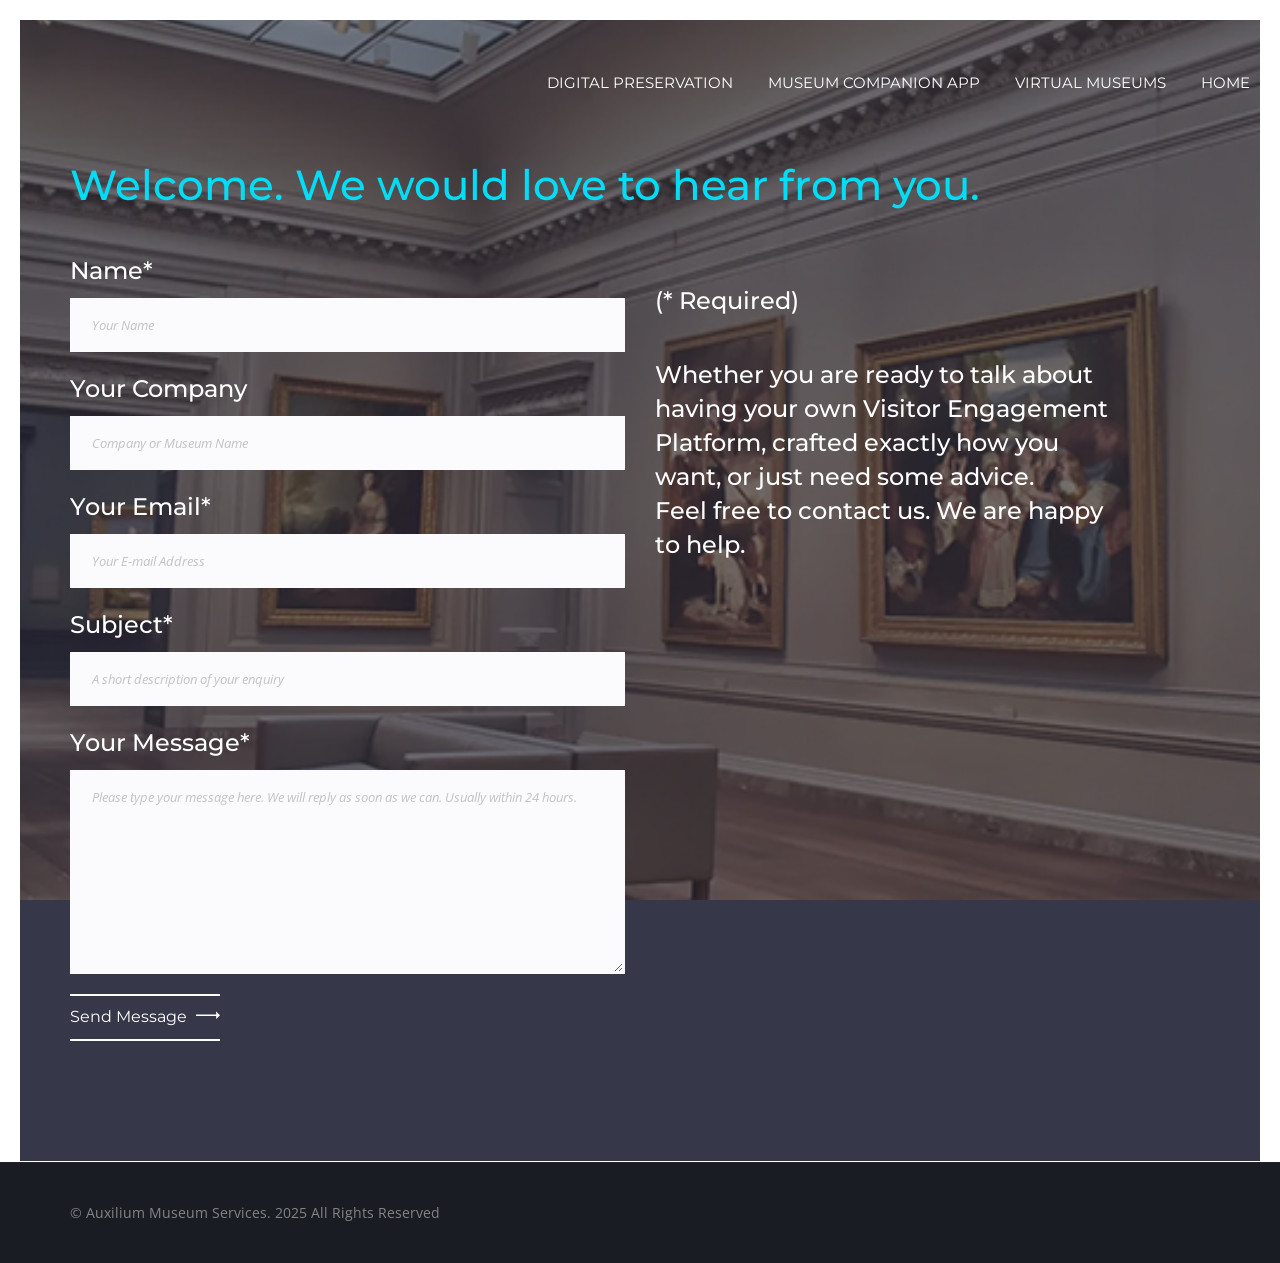
==== contact.html @ 03df2d17 "Add files via upload" ====
<!doctype html>
<html>

<head>

	<meta charset="utf-8">
	<meta http-equiv="X-UA-Compatible" content="IE=edge">
	<meta name="viewport" content="width=device-width, initial-scale=1, maximum-scale=1, user-scalable=0">
	<meta name="keywords" content="">
	<meta name="description" content="">
	
	<title>Auxilium Museum Services - Contact Us</title>
	
	<!-- FAVICON AND APPLE TOUCH -->    
	<link rel="shortcut icon" href="favicon.png">
	<link rel="apple-touch-icon-precomposed" sizes="180x180" href="apple-touch-180x180.png">
	<meta name="msapplication-TileImage" content="mstile.png">
	
	<!-- FONTS -->
	<link rel="stylesheet" href="https://fonts.googleapis.com/css?family=Open+Sans:300,300italic,400,400italic,600,600italic,700,700italic">
	<link rel="stylesheet" href="https://fonts.googleapis.com/css?family=Montserrat:400,700">
	
	<!-- BOOTSTRAP CSS -->
	<link rel="stylesheet" href="assets/bootstrap/css/bootstrap.min.css"> 
	
	<!-- FONT AWESOME -->
	<link rel="stylesheet" href="assets/fonts/fontawesome/css/font-awesome.min.css">
	
	<!-- BRONX ICONS -->
    <link rel="stylesheet" href="assets/fonts/bronx-icons/css/bronx-icons.min.css">
	
	<!-- FANCYBOX -->
	<link rel="stylesheet" href="assets/plugins/fancybox/jquery.fancybox.css">
	
	<!-- REVOLUTION SLIDER -->
	<link rel="stylesheet" href="assets/plugins/revolutionslider/css/settings.css">
	<link rel="stylesheet" href="assets/plugins/revolutionslider/css/layers.css">
	<link rel="stylesheet" href="assets/plugins/revolutionslider/css/navigation.css">
	
	<!-- OWL Carousel -->
	<link rel="stylesheet" href="assets/plugins/owl-carousel/owl.carousel.css">
	
	<!-- YOUTUBE PLAYER -->
	<link rel="stylesheet" href="assets/plugins/ytplayer/css/jquery.mb.ytplayer.min.css">
	
	<!-- ANIMATIONS -->
	<link rel="stylesheet" href="assets/plugins/animations/animate.min.css">
	
	<!-- CUSTOM & PAGES STYLE -->
	<link rel="stylesheet" href="assets/css/custom.css">
	<link rel="stylesheet" href="assets/css/pages-style.css">
	

</head>
<body class="header-boxed">
	<div id="main-container">
		<!-- HEADER -->
		<header id="header-container">
			<div id="header">
				<div class="container-fluid">
					<div class="row">
						<div class="col-sm-3">
							<!-- LOGO -->
							<div id="logo">
								<a href="index.html">
									<img src="assets/images/logo-sticky.png" alt="">
								</a>
							</div><!-- LOGO -->
						</div><!-- col -->
						<div class="col-sm-9">
							<!-- MENU --> 
							<nav>
								<a id="mobile-menu-button" href="#"><i class="bronx-icon-lines"></i></a> 
								<ul class="menu clearfix" id="menu">
									<!-- <li class="active"><a href="index.html">Home</a></li> -->
									 <li class="dropdown">
										<a href="#blog-start">Digital Preservation</a>
									<li class="dropdown">
										<a href="#services-start">Museum Companion App</a>
									</li>
										 <li class="dropdown">
										<a href="#blog-start">Virtual Museums</a>
<!-- 									 <li class="dropdown">
										<a href="client_portal.html">Client Portal</a> -->
									<li><a href="index.html">Home<img src="assets/images/menu-blanker-sm.png" alt=""></a></li>
						</div><!-- col -->
					</div><!-- row -->
				</div><!-- container-fluid -->
			</div><!-- header -->

		
		
		<!-- PAGE CONTENT -->
		


			<div id="page-content">
		<!-- <div id="page-content"class="parallax" data-stellar-background-ratio="0.1" style="background-image:url(images/backgrounds/page-header-6.jpg);"> -->
			

		<section class="full-section dark-section parallax" id="section-6" data-stellar-background-ratio="0.1">
			
				<div class="full-section-overlay-color"></div>
			
				<div class="full-section-container">


				<div class="container">
				<div class="row">
					<div class="col-sm-12">
						<br><br><h3 class="text-default-color">Welcome. We would love to hear from you.</h3><br>
					</div>
				</div>
			</div>


		<div class="container">
				<div class="row">
					<div class="col-lg-offset-0 col-lg-6 col-sm-6">
						
						<!-- <h4><small>Welcome. Please leave a message.</small></h4><br> -->
						
<form id="cform" method="post" action="sendmail.php">
  <fieldset>
    <div id="alert-area"></div>

    <h5>Name*</h5>
    <input class="col-xs-12" class="parallax" data-stellar-background-ratio="0.1" style="background-image:url(images/backgrounds/page-header-5.jpg);" id="name" type="text" name="name" placeholder="Your Name" required>

    <h5>Your Company</h5>
    <input class="col-xs-12" class="parallax" data-stellar-background-ratio="0.1" style="background-image:url(images/backgrounds/page-header-5.jpg);" id="company" type="text" name="company" placeholder="Company or Museum Name">

    <h5>Your Email*</h5>
    <input class="col-xs-12" class="parallax" data-stellar-background-ratio="0.1" style="background-image:url(images/backgrounds/page-header-5.jpg);" id="email" type="email" name="email" placeholder="Your E-mail Address" required>

    <h5>Subject*</h5>
    <input class="col-xs-12" class="parallax" data-stellar-background-ratio="0.1" style="background-image:url(images/backgrounds/page-header-5.jpg);" id="subject" type="text" name="subject" placeholder="A short description of your enquiry" required>

    <h5>Your Message*</h5>
   <textarea class="col-xs-12" class="parallax" data-stellar-background-ratio="0.1" style="background-image:url(images/backgrounds/page-header-5.jpg);" id="message" name="message" rows="6" cols="25" placeholder="Please type your message here. We will reply as soon as we can. Usually within 24 hours." required></textarea>
    <button class="btn btn-default" id="submit" type="submit">Send Message <i class="bronx-icon-arrow-right"></i></button>
    <!-- (D) CAPTCHA - SITE KEY -->
    <div class="g-recaptcha" data-sitekey="6LexO3grAAAAABykqJed-ELhq6yW2bF92lmv3cnP"></div><br>


  </fieldset>
</form>

					</div><!-- col -->

					<div class="col-lg-5 col-sm-6">
						
						<!-- <br><h4 class="text-default-color">What We Do</h4> -->
						
						<br><h5>(* Required)</h5>
						<br><h5>Whether you are ready to talk about having your own Visitor Engagement Platform, crafted exactly how you want, or just need some advice.<br>Feel free to contact us. We are happy to help.<br><br></h5>
						
					</div><!-- col -->
				</div><!-- row -->
			</div><!-- container -->
		</div>
	</section>


			<div class="container">
				<div class="row">
					<div class="col-sm-7">
						

						
					</div><!-- col -->

					</div><!-- widget-contact -->
						
					</div><!-- col -->
				</div><!-- row -->
			</div><!-- container -->
				</div><!-- full-section-container -->
			</section><!-- full-section -->
			
		</div><!-- PAGE CONTENT -->

		<!-- FOOTER -->
		<footer>


			
		</footer><!-- FOOTER -->
		

			<div id="footer-bottom">
				
				<div class="container">
					<div class="row">
						<div class="col-sm-6">
							
							<div class="widget widget-text">
								
								<div>
								
									<p>&copy; Auxilium Museum Services. 2025 All Rights Reserved</p>
								
								</div>
								
							</div><!-- widget-text -->
							
						</div><!-- col -->

							
							</div><!-- widget-social -->
							
						</div><!-- col -->
					</div><!-- row -->
				</div><!-- container -->
				
			</div><!-- footer-bottom -->
			
		</footer><!-- FOOTER -->
		
	</div><!-- MAIN CONTAINER -->
	
	
	<!-- SCROLL UP -->
	<a id="scroll-up"><i class="fa fa-angle-up"></i></a>
	
	
	<!-- jQUERY -->
	<script src="assets/plugins/jquery/jquery-2.2.2.min.js"></script>
	
	<!-- BOOTSTRAP JS -->
	<script src="assets/bootstrap/js/bootstrap.min.js"></script>
	
	<!-- VIEWPORT -->
	<script src="assets/plugins/viewport/jquery.viewport.js"></script>

	<!-- (A) GOOGLE RECAPTCHA API -->
    <script src="https://www.google.com/recaptcha/api.js"></script>
	
	<!-- MENU -->
	<script src="assets/plugins/menu/hoverIntent.js"></script>
	<script src="assets/plugins/menu/superfish.js"></script>
	
	<!-- FANCYBOX -->
	<script src="assets/plugins/fancybox/jquery.fancybox.pack.js"></script>
	
	<!-- REVOLUTION SLIDER  -->
	<script src="assets/plugins/revolutionslider/js/jquery.themepunch.tools.min.js"></script>
	<script src="assets/plugins/revolutionslider/js/jquery.themepunch.revolution.min.js"></script>
	<script src="assets/plugins/revolutionslider/js/extensions/revolution.extension.actions.min.js"></script>
	<script src="assets/plugins/revolutionslider/js/extensions/revolution.extension.carousel.min.js"></script>
	<script src="assets/plugins/revolutionslider/js/extensions/revolution.extension.kenburn.min.js"></script>
	<script src="assets/plugins/revolutionslider/js/extensions/revolution.extension.layeranimation.min.js"></script>
	<script src="assets/plugins/revolutionslider/js/extensions/revolution.extension.migration.min.js"></script>
	<script src="assets/plugins/revolutionslider/js/extensions/revolution.extension.navigation.min.js"></script>
	<script src="assets/plugins/revolutionslider/js/extensions/revolution.extension.parallax.min.js"></script>
	<script src="assets/plugins/revolutionslider/js/extensions/revolution.extension.slideanims.min.js"></script>
	<script src="assets/plugins/revolutionslider/js/extensions/revolution.extension.video.min.js"></script>
	
	<!-- OWL Carousel -->
	<script src="assets/plugins/owl-carousel/owl.carousel.min.js"></script>
	
	<!-- PARALLAX -->
	<script src="assets/plugins/parallax/jquery.stellar.min.js"></script>
	
	<!-- ISOTOPE -->
	<script src="assets/plugins/isotope/imagesloaded.pkgd.min.js"></script>
	<script src="assets/plugins/isotope/isotope.pkgd.min.js"></script>
	
	<!-- PLACEHOLDER -->
	<script src="assets/plugins/placeholders/jquery.placeholder.min.js"></script>
	
	<!-- CONTACT FORM VALIDATE & SUBMIT -->
	<script src="assets/plugins/validate/jquery.validate.min.js"></script>
	<script src="assets/plugins/submit/jquery.form.min.js"></script>
	
	<!-- GOOGLE MAPS -->
	<script src="http://maps.google.com/maps/api/js?sensor=false"></script>
	<script src="assets/plugins/googlemaps/gmap3.min.js"></script>
	
	<!-- CHARTS -->
	<script src="assets/plugins/charts/jquery.easypiechart.min.js"></script>
	
	<!-- COUNTER -->
	<script src="assets/plugins/counter/jquerysimplecounter.js"></script>
	
	<!-- STATISTICS -->
	<script src="assets/plugins/statistics/chart.min.js"></script>
	
	<!-- YOUTUBE PLAYER -->
	<script src="assets/plugins/ytplayer/jquery.mb.ytplayer.min.js"></script>
	
	<!-- INSTAFEED -->
	<script src="assets/plugins/instafeed/instafeed.min.js"></script>
	
	<!-- COUNTDOWN -->
	<script src="assets/plugins/countdown/jquery.countdown.min.js"></script>
	
	<!-- ANIMATIONS -->
	<script src="assets/plugins/animations/wow.min.js"></script>
	
	<!-- CUSTOM JS -->
	<script src="assets/js/custom.js"></script>
	
</body>

</html>
---- assets/fonts/bronx-icons/css/bronx-icons.min.css ----
@font-face{font-family:bronx-icons;src:url(../fonts/bronx-icons.eot?wjs50h);src:url(../fonts/bronx-icons.eot?wjs50h#iefix) format('embedded-opentype'),url(../fonts/bronx-icons.ttf?wjs50h) format('truetype'),url(../fonts/bronx-icons.woff?wjs50h) format('woff'),url(../fonts/bronx-icons.svg?wjs50h#bronx-icons) format('svg');font-weight:400;font-style:normal}[class*=" bronx-icon-"],[class^=bronx-icon-]{font-family:bronx-icons!important;speak:none;font-style:normal;font-weight:400;font-variant:normal;text-transform:none;line-height:1;-webkit-font-smoothing:antialiased;-moz-osx-font-smoothing:grayscale}.bronx-icon-mouse:before{content:"\e935"}.bronx-icon-arrow-left:before{content:"\e932"}.bronx-icon-arrow-right:before{content:"\e933"}.bronx-icon-lines:before{content:"\e934"}.bronx-icon-banknote:before{content:"\e900"}.bronx-icon-bubble:before{content:"\e901"}.bronx-icon-bulb:before{content:"\e902"}.bronx-icon-calendar:before{content:"\e903"}.bronx-icon-camera:before{content:"\e904"}.bronx-icon-clip:before{content:"\e905"}.bronx-icon-clock:before{content:"\e906"}.bronx-icon-cloud:before{content:"\e907"}.bronx-icon-cup:before{content:"\e908"}.bronx-icon-data:before{content:"\e909"}.bronx-icon-diamond:before{content:"\e90a"}.bronx-icon-display:before{content:"\e90b"}.bronx-icon-eye:before{content:"\e90c"}.bronx-icon-fire:before{content:"\e90d"}.bronx-icon-food:before{content:"\e90e"}.bronx-icon-heart:before{content:"\e90f"}.bronx-icon-key:before{content:"\e910"}.bronx-icon-lab:before{content:"\e911"}.bronx-icon-left:before{content:"\e912"}.bronx-icon-like:before{content:"\e913"}.bronx-icon-location:before{content:"\e914"}.bronx-icon-lock:before{content:"\e915"}.bronx-icon-mail:before{content:"\e916"}.bronx-icon-megaphone:before{content:"\e917"}.bronx-icon-music:before{content:"\e918"}.bronx-icon-news:before{content:"\e919"}.bronx-icon-note:before{content:"\e91a"}.bronx-icon-paperplane:before{content:"\e91b"}.bronx-icon-params:before{content:"\e91c"}.bronx-icon-pen:before{content:"\e91d"}.bronx-icon-phone:before{content:"\e91e"}.bronx-icon-photo:before{content:"\e91f"}.bronx-icon-right:before{content:"\e920"}.bronx-icon-search:before{content:"\e921"}.bronx-icon-settings:before{content:"\e922"}.bronx-icon-shop:before{content:"\e923"}.bronx-icon-sound:before{content:"\e924"}.bronx-icon-stack:before{content:"\e925"}.bronx-icon-star:before{content:"\e926"}.bronx-icon-study:before{content:"\e927"}.bronx-icon-tag:before{content:"\e928"}.bronx-icon-trash:before{content:"\e929"}.bronx-icon-truck:before{content:"\e92a"}.bronx-icon-t-shirt:before{content:"\e92b"}.bronx-icon-tv:before{content:"\e92c"}.bronx-icon-user:before{content:"\e92d"}.bronx-icon-vallet:before{content:"\e92e"}.bronx-icon-video:before{content:"\e92f"}.bronx-icon-vynil:before{content:"\e930"}.bronx-icon-world:before{content:"\e931"}
---- assets/plugins/revolutionslider/css/settings.css ----
/*-----------------------------------------------------------------------------

-	Revolution Slider 5.0 Default Style Settings -

Screen Stylesheet

version:   	5.0.0
date:      	18/03/15
author:		themepunch
email:     	info@themepunch.com
website:   	http://www.themepunch.com
-----------------------------------------------------------------------------*/


@font-face {
  font-family: 'revicons';
  src: url('../fonts/revicons/revicons.eot?5510888');
  src: url('../fonts/revicons/revicons.eot?5510888#iefix') format('embedded-opentype'),
       url('../fonts/revicons/revicons.woff?5510888') format('woff'),
       url('../fonts/revicons/revicons.ttf?5510888') format('truetype'),
       url('../fonts/revicons/revicons.svg?5510888#revicons') format('svg');
  font-weight: normal;
  font-style: normal;
}

 [class^="revicon-"]:before, [class*=" revicon-"]:before {
  font-family: "revicons";
  font-style: normal;
  font-weight: normal;
  speak: none;
  display: inline-block;
  text-decoration: inherit;
  width: 1em;
  margin-right: .2em;
  text-align: center; 

  /* For safety - reset parent styles, that can break glyph codes*/
  font-variant: normal;
  text-transform: none;

  /* fix buttons height, for twitter bootstrap */
  line-height: 1em;

  /* Animation center compensation - margins should be symmetric */
  /* remove if not needed */
  margin-left: .2em;

  /* you can be more comfortable with increased icons size */
  /* font-size: 120%; */

  /* Uncomment for 3D effect */
  /* text-shadow: 1px 1px 1px rgba(127, 127, 127, 0.3); */
}

.revicon-search-1:before { content: '\e802'; } /* '' */
.revicon-pencil-1:before { content: '\e831'; } /* '' */
.revicon-picture-1:before { content: '\e803'; } /* '' */
.revicon-cancel:before { content: '\e80a'; } /* '' */
.revicon-info-circled:before { content: '\e80f'; } /* '' */
.revicon-trash:before { content: '\e801'; } /* '' */
.revicon-left-dir:before { content: '\e817'; } /* '' */
.revicon-right-dir:before { content: '\e818'; } /* '' */
.revicon-down-open:before { content: '\e83b'; } /* '' */
.revicon-left-open:before { content: '\e819'; } /* '' */
.revicon-right-open:before { content: '\e81a'; } /* '' */
.revicon-angle-left:before { content: '\e820'; } /* '' */
.revicon-angle-right:before { content: '\e81d'; } /* '' */
.revicon-left-big:before { content: '\e81f'; } /* '' */
.revicon-right-big:before { content: '\e81e'; } /* '' */
.revicon-magic:before { content: '\e807'; } /* '' */
.revicon-picture:before { content: '\e800'; } /* '' */
.revicon-export:before { content: '\e80b'; } /* '' */
.revicon-cog:before { content: '\e832'; } /* '' */
.revicon-login:before { content: '\e833'; } /* '' */
.revicon-logout:before { content: '\e834'; } /* '' */
.revicon-video:before { content: '\e805'; } /* '' */
.revicon-arrow-combo:before { content: '\e827'; } /* '' */
.revicon-left-open-1:before { content: '\e82a'; } /* '' */
.revicon-right-open-1:before { content: '\e82b'; } /* '' */
.revicon-left-open-mini:before { content: '\e822'; } /* '' */
.revicon-right-open-mini:before { content: '\e823'; } /* '' */
.revicon-left-open-big:before { content: '\e824'; } /* '' */
.revicon-right-open-big:before { content: '\e825'; } /* '' */
.revicon-left:before { content: '\e836'; } /* '' */
.revicon-right:before { content: '\e826'; } /* '' */
.revicon-ccw:before { content: '\e808'; } /* '' */
.revicon-arrows-ccw:before { content: '\e806'; } /* '' */
.revicon-palette:before { content: '\e829'; } /* '' */
.revicon-list-add:before { content: '\e80c'; } /* '' */
.revicon-doc:before { content: '\e809'; } /* '' */
.revicon-left-open-outline:before { content: '\e82e'; } /* '' */
.revicon-left-open-2:before { content: '\e82c'; } /* '' */
.revicon-right-open-outline:before { content: '\e82f'; } /* '' */
.revicon-right-open-2:before { content: '\e82d'; } /* '' */
.revicon-equalizer:before { content: '\e83a'; } /* '' */
.revicon-layers-alt:before { content: '\e804'; } /* '' */
.revicon-popup:before { content: '\e828'; } /* '' */

							

/******************************
	-	BASIC STYLES		-
******************************/

.rev_slider_wrapper{
	position:relative;
	z-index: 0;
}


.rev_slider{
	position:relative;
	overflow:visible;
}

.tp-overflow-hidden { overflow:hidden;}

.tp-simpleresponsive img,
.rev_slider img{
	max-width:none !important;
	-moz-transition: none 0;
	-webkit-transition: none 0;
	-o-transition: none 0;
	transition: none 0;
	margin:0px;
	padding:0px;
	border-width:0px;
	border:none;
}

.rev_slider .no-slides-text{
	font-weight:bold;
	text-align:center;
	padding-top:80px;
}

.rev_slider >ul,
.rev_slider_wrapper >ul,
.tp-revslider-mainul >li,
.rev_slider >ul >li,
.rev_slider >ul >li:before,
.tp-revslider-mainul >li:before,
.tp-simpleresponsive >ul,
.tp-simpleresponsive >ul >li,
.tp-simpleresponsive >ul >li:before,
.tp-revslider-mainul >li,
.tp-simpleresponsive >ul >li{
	list-style:none !important;
	position:absolute;	
	margin:0px !important;
	padding:0px !important;
	overflow-x: visible;
	overflow-y: visible;
	list-style-type: none !important;
	background-image:none;
	background-position:0px 0px;
	text-indent: 0em;
	top:0px;left:0px;
}


.tp-revslider-mainul >li,
.rev_slider >ul >li,
.rev_slider >ul >li:before,
.tp-revslider-mainul >li:before,
.tp-simpleresponsive >ul >li,
.tp-simpleresponsive >ul >li:before,
.tp-revslider-mainul >li,
.tp-simpleresponsive >ul >li { 
	visibility:hidden; 
}

.tp-revslider-slidesli,
.tp-revslider-mainul	{	
	padding:0 !important; 
	margin:0 !important; 
	list-style:none !important;
}

.rev_slider li.tp-revslider-slidesli {
    position: absolute !important;
}



.rev_slider .tp-caption,
.rev_slider .caption 	{ 
	position:relative;  
	visibility:hidden; 
	white-space: nowrap;
	display: block;
}


.rev_slider .tp-mask-wrap .tp-caption,
.rev_slider .tp-mask-wrap *:last-child,
.wpb_text_column .rev_slider .tp-mask-wrap .tp-caption,
.wpb_text_column .rev_slider .tp-mask-wrap *:last-child{
	margin-bottom:0;

}

	
/* CAROUSEL FUNCTIONS */
.tp-carousel-wrapper {
	cursor:url(openhand.cur), move;
}
.tp-carousel-wrapper.dragged {
	cursor:url(closedhand.cur), move;
}

/* ADDED FOR SLIDELINK MANAGEMENT */
.tp-caption {
	z-index:1
}

.tp_inner_padding {	
	box-sizing:border-box;	
	-webkit-box-sizing:border-box;
	-moz-box-sizing:border-box;
	max-height:none !important;	
}


.tp-caption {	
	-moz-user-select: none;
	-khtml-user-select: none;
	-webkit-user-select: none;
	-o-user-select: none;	
	position:absolute;
	-webkit-font-smoothing: antialiased !important;
}



.tp-forcenotvisible,
.tp-hide-revslider,
.tp-caption.tp-hidden-caption {	
	visibility:hidden !important; 
	display:none !important
}

.rev_slider embed,
.rev_slider iframe,
.rev_slider object,
.rev_slider video {
	max-width: none !important
}






/**********************************************
	-	FULLSCREEN AND FULLWIDHT CONTAINERS	-
**********************************************/
.rev_slider_wrapper	{	width:100%;}

.fullscreen-container {	
	position:relative;
	padding:0;
}


.fullwidthbanner-container{
	position:relative;
	padding:0;
	overflow:hidden;
}

.fullwidthbanner-container .fullwidthabanner{
	width:100%;
	position:relative;
}



/*********************************
	-	SPECIAL TP CAPTIONS -
**********************************/

.tp-static-layers				{	
	position:absolute; z-index:505; top:0px;left:0px}


.tp-caption .frontcorner		{
	width: 0;
	height: 0;
	border-left: 40px solid transparent;
	border-right: 0px solid transparent;
	border-top: 40px solid #00A8FF;
	position: absolute;left:-40px;top:0px;
}

.tp-caption .backcorner		{
	width: 0;
	height: 0;
	border-left: 0px solid transparent;
	border-right: 40px solid transparent;
	border-bottom: 40px solid #00A8FF;
	position: absolute;right:0px;top:0px;
}

.tp-caption .frontcornertop		{
	width: 0;
	height: 0;
	border-left: 40px solid transparent;
	border-right: 0px solid transparent;
	border-bottom: 40px solid #00A8FF;
	position: absolute;left:-40px;top:0px;
}

.tp-caption .backcornertop		{
	width: 0;
	height: 0;
	border-left: 0px solid transparent;
	border-right: 40px solid transparent;
	border-top: 40px solid #00A8FF;
	position: absolute;right:0px;top:0px;
}
									
.tp-layer-inner-rotation {	
	position: relative !important;
}		


/***********************************************
	-	SPECIAL ALTERNATIVE IMAGE SETTINGS	-
***********************************************/

img.tp-slider-alternative-image	{	
	width:100%; height:auto;
}


/******************************
	-	IE8 HACKS	-
*******************************/
.noFilterClass {
	filter:none !important;
}


/********************************
	-	FULLSCREEN VIDEO	-
*********************************/

.rs-background-video-layer 		{	position: absolute;top:0px;left:0px; width:100%;height:100%;visibility: hidden;z-index: 0;}

.tp-caption.coverscreenvideo	{	width:100%;height:100%;top:0px;left:0px;position:absolute;}
.caption.fullscreenvideo,
.tp-caption.fullscreenvideo		{	left:0px; top:0px; position:absolute;width:100%;height:100%}

.caption.fullscreenvideo iframe,
.caption.fullscreenvideo video,
.tp-caption.fullscreenvideo iframe,
.tp-caption.fullscreenvideo iframe video	{ width:100% !important; height:100% !important; display: none}

.fullcoveredvideo video,
.fullscreenvideo video				{	background: #000}

.fullcoveredvideo .tp-poster		{	background-position: center center;background-size: cover;width:100%;height:100%;top:0px;left:0px}


.videoisplaying .html5vid .tp-poster	{	display: none}

.tp-video-play-button					{	
	background:#000;
	background:rgba(0,0,0,0.3);										
	border-radius:5px;-moz-border-radius:5px;-webkit-border-radius:5px;
	position: absolute;
	top: 50%;
	left: 50%;										
	color: #FFF;
	z-index: 3;
	margin-top: -25px;
	margin-left: -25px;
	line-height: 50px !important;
	text-align: center;
	cursor: pointer;
	width: 50px;
	height:50px;
	box-sizing: border-box;
	-moz-box-sizing: border-box;	
	display: inline-block;	
	vertical-align: top;
	z-index: 4;
	opacity: 0;
	-webkit-transition:opacity 300ms ease-out !important;
	-moz-transition:opacity 300ms ease-out !important;
	-o-transition:opacity 300ms ease-out !important;
	transition:opacity 300ms ease-out !important;				
}
.tp-caption .html5vid					{	width:100% !important; height:100% !important;}									
.tp-video-play-button i 				{	width:50px;height:50px; display:inline-block; text-align: center; vertical-align: top; line-height: 50px !important; font-size: 40px !important;}									
.tp-caption:hover .tp-video-play-button	{	opacity: 1;}
.tp-caption .tp-revstop					{	display:none; border-left:5px solid #fff !important; border-right:5px solid #fff !important;margin-top:15px !important;line-height: 20px !important;vertical-align: top; font-size:25px !important;}
.videoisplaying .revicon-right-dir		{	display:none}
.videoisplaying .tp-revstop				{	display:inline-block}

.videoisplaying  .tp-video-play-button			{	display:none}
.tp-caption:hover .tp-video-play-button 		{ 	display:block}

.fullcoveredvideo .tp-video-play-button			{	display:none !important}


.fullscreenvideo .fullscreenvideo video 		{	object-fit:contain !important;}

.fullscreenvideo .fullcoveredvideo video 		{	object-fit:cover !important;}

.tp-video-controls {
	position: absolute;
	bottom: 0;
	left: 0;
	right: 0;
	padding: 5px;
	opacity: 0;
	-webkit-transition: opacity .3s;
	-moz-transition: opacity .3s;
	-o-transition: opacity .3s;
	-ms-transition: opacity .3s;
	transition: opacity .3s;
	background-image: linear-gradient(bottom, rgb(0,0,0) 13%, rgb(50,50,50) 100%);
	background-image: -o-linear-gradient(bottom, rgb(0,0,0) 13%, rgb(50,50,50) 100%);
	background-image: -moz-linear-gradient(bottom, rgb(0,0,0) 13%, rgb(50,50,50) 100%);
	background-image: -webkit-linear-gradient(bottom, rgb(0,0,0) 13%, rgb(50,50,50) 100%);
	background-image: -ms-linear-gradient(bottom, rgb(0,0,0) 13%, rgb(50,50,50) 100%);
	background-image: -webkit-gradient(linear,left bottom,left top,color-stop(0.13, rgb(0,0,0)),color-stop(1, rgb(50,50,50)));	
	display:table;max-width:100%; overflow:hidden;box-sizing:border-box;-moz-box-sizing:border-box;-webkit-box-sizing:border-box;
}

.tp-caption:hover .tp-video-controls {	opacity: .9;}

.tp-video-button {
	background: rgba(0,0,0,.5);
	border: 0;
	color: #EEE;
	-webkit-border-radius: 3px;
	-moz-border-radius: 3px;
	-o-border-radius: 3px;
	border-radius: 3px;
	cursor:pointer;
	line-height:12px;
	font-size:12px;
	color:#fff;
	padding:0px;
	margin:0px;
	outline: none;
	}
.tp-video-button:hover 				{	cursor: pointer;}


.tp-video-button-wrap,
.tp-video-seek-bar-wrap,
.tp-video-vol-bar-wrap 				{ 	padding:0px 5px;display:table-cell; }

.tp-video-seek-bar-wrap				{	width:80%}
.tp-video-vol-bar-wrap				{	width:20%}

.tp-volume-bar,
.tp-seek-bar						{	width:100%; cursor: pointer;  outline:none; line-height:12px;margin:0; padding:0;}


.rs-fullvideo-cover					{	width:100%;height:100%;top:0px;left:0px;position: absolute; background:transparent;z-index:5;}




/********************************
	-	DOTTED OVERLAYS	-
*********************************/
.tp-dottedoverlay						{	background-repeat:repeat;width:100%;height:100%;position:absolute;top:0px;left:0px;z-index:3}
.tp-dottedoverlay.twoxtwo				{	background:url(../assets/gridtile.png)}
.tp-dottedoverlay.twoxtwowhite			{	background:url(../assets/gridtile_white.png)}
.tp-dottedoverlay.threexthree			{	background:url(../assets/gridtile_3x3.png)}
.tp-dottedoverlay.threexthreewhite		{	background:url(../assets/gridtile_3x3_white.png)}


/******************************
	-	SHADOWS		-
******************************/

.tp-shadowcover	{	width:100%;height:100%;top:0px;left:0px;background: #fff;position: absolute; z-index: -1;}
.tp-shadow1 {
	-webkit-box-shadow: 0 10px 6px -6px rgba(0,0,0,0.8);
	   -moz-box-shadow: 0 10px 6px -6px rgba(0,0,0,0.8);
	        box-shadow: 0 10px 6px -6px rgba(0,0,0,0.8);
}

.tp-shadow2:before, .tp-shadow2:after,
.tp-shadow3:before, .tp-shadow4:after
{
  z-index: -2;
  position: absolute;
  content: "";
  bottom: 10px;
  left: 10px;
  width: 50%;
  top: 85%;
  max-width:300px;
  background: transparent;
  -webkit-box-shadow: 0 15px 10px rgba(0,0,0,0.8);
  -moz-box-shadow: 0 15px 10px rgba(0,0,0,0.8);
  box-shadow: 0 15px 10px rgba(0,0,0,0.8);
  -webkit-transform: rotate(-3deg);
  -moz-transform: rotate(-3deg);
  -o-transform: rotate(-3deg);
  -ms-transform: rotate(-3deg);
  transform: rotate(-3deg);
}

.tp-shadow2:after,
.tp-shadow4:after
{
  -webkit-transform: rotate(3deg);
  -moz-transform: rotate(3deg);
  -o-transform: rotate(3deg);
  -ms-transform: rotate(3deg);
  transform: rotate(3deg);
  right: 10px;
  left: auto;
}

.tp-shadow5
{
  	position:relative;       
    -webkit-box-shadow:0 1px 4px rgba(0, 0, 0, 0.3), 0 0 40px rgba(0, 0, 0, 0.1) inset;
       -moz-box-shadow:0 1px 4px rgba(0, 0, 0, 0.3), 0 0 40px rgba(0, 0, 0, 0.1) inset;
            box-shadow:0 1px 4px rgba(0, 0, 0, 0.3), 0 0 40px rgba(0, 0, 0, 0.1) inset;
}
.tp-shadow5:before, .tp-shadow5:after
{
	content:"";
    position:absolute; 
    z-index:-2;
    -webkit-box-shadow:0 0 25px 0px rgba(0,0,0,0.6);
    -moz-box-shadow:0 0 25px 0px  rgba(0,0,0,0.6);
    box-shadow:0 0 25px 0px  rgba(0,0,0,0.6);
    top:30%;
    bottom:0;
    left:20px;
    right:20px;
    -moz-border-radius:100px / 20px;
    border-radius:100px / 20px;
}

/******************************
	-	BUTTONS	-
*******************************/

.tp-button{
	padding:6px 13px 5px;
	border-radius: 3px;
	-moz-border-radius: 3px;
	-webkit-border-radius: 3px;
	height:30px;
	cursor:pointer;
	color:#fff !important; text-shadow:0px 1px 1px rgba(0, 0, 0, 0.6) !important; font-size:15px; line-height:45px !important;
	font-family: arial, sans-serif; font-weight: bold; letter-spacing: -1px;
	text-decoration:none;
}

.tp-button.big	{	color:#fff; text-shadow:0px 1px 1px rgba(0, 0, 0, 0.6); font-weight:bold; padding:9px 20px; font-size:19px;  line-height:57px !important; }


.purchase:hover,
.tp-button:hover,
.tp-button.big:hover {	background-position:bottom, 15px 11px}

	
/*	BUTTON COLORS	*/

.tp-button.green, .tp-button:hover.green,
.purchase.green, .purchase:hover.green			{ background-color:#21a117; -webkit-box-shadow:  0px 3px 0px 0px #104d0b;        -moz-box-shadow:   0px 3px 0px 0px #104d0b;        box-shadow:   0px 3px 0px 0px #104d0b;  }

.tp-button.blue, .tp-button:hover.blue,
.purchase.blue, .purchase:hover.blue			{ background-color:#1d78cb; -webkit-box-shadow:  0px 3px 0px 0px #0f3e68;        -moz-box-shadow:   0px 3px 0px 0px #0f3e68;        box-shadow:   0px 3px 0px 0px #0f3e68}

.tp-button.red, .tp-button:hover.red,
.purchase.red, .purchase:hover.red				{ background-color:#cb1d1d; -webkit-box-shadow:  0px 3px 0px 0px #7c1212;        -moz-box-shadow:   0px 3px 0px 0px #7c1212;        box-shadow:   0px 3px 0px 0px #7c1212}

.tp-button.orange, .tp-button:hover.orange,
.purchase.orange, .purchase:hover.orange		{ background-color:#ff7700; -webkit-box-shadow:  0px 3px 0px 0px #a34c00;        -moz-box-shadow:   0px 3px 0px 0px #a34c00;        box-shadow:   0px 3px 0px 0px #a34c00}

.tp-button.darkgrey,.tp-button.grey,
.tp-button:hover.darkgrey,.tp-button:hover.grey,
.purchase.darkgrey, .purchase:hover.darkgrey	{ background-color:#555; -webkit-box-shadow:  0px 3px 0px 0px #222;        -moz-box-shadow:   0px 3px 0px 0px #222;        box-shadow:   0px 3px 0px 0px #222}

.tp-button.lightgrey, .tp-button:hover.lightgrey,
.purchase.lightgrey, .purchase:hover.lightgrey	{ background-color:#888; -webkit-box-shadow:  0px 3px 0px 0px #555;        -moz-box-shadow:   0px 3px 0px 0px #555;        box-shadow:   0px 3px 0px 0px #555}



/* TP BUTTONS DESKTOP SIZE */

.rev-btn,
.rev-btn:visited						{ 	outline:none !important; box-shadow:none !important; text-decoration: none !important; line-height: 44px; font-size: 17px; font-weight: 500; padding: 12px 35px; box-sizing:border-box;-moz-box-sizing:border-box;-webkit-box-sizing:border-box;  font-family: "Roboto", sans-serif;  cursor: pointer;}

.rev-btn.rev-uppercase,
.rev-btn.rev-uppercase:visited			{ 	text-transform: uppercase; letter-spacing: 1px; font-size: 15px; font-weight: 900; }

.rev-btn.rev-withicon i					{ 	font-size: 15px; font-weight: normal; position: relative; top: 0px; -webkit-transition: all 0.2s ease-out !important; -moz-transition: all 0.2s ease-out !important; -o-transition: all 0.2s ease-out !important; -ms-transition: all 0.2s ease-out !important; margin-left:10px !important;}

.rev-btn.rev-hiddenicon i				{ 	font-size: 15px; font-weight: normal; position: relative; top: 0px; -webkit-transition: all 0.2s ease-out !important; -moz-transition: all 0.2s ease-out !important; -o-transition: all 0.2s ease-out !important; -ms-transition: all 0.2s ease-out !important; opacity: 0; margin-left:0px !important; width:0px !important;  }
.rev-btn.rev-hiddenicon:hover i			{   opacity: 1 !important; margin-left:10px !important; width:auto !important;}

/* REV BUTTONS MEDIUM */
.rev-btn.rev-medium,
.rev-btn.rev-medium:visited				{	 line-height: 36px; font-size: 14px; padding: 10px 30px; }

.rev-btn.rev-medium.rev-withicon i		{ 	font-size: 14px; top: 0px; }

.rev-btn.rev-medium.rev-hiddenicon i	{ 	font-size: 14px; top: 0px; }


/* REV BUTTONS SMALL */
.rev-btn.rev-small,
.rev-btn.rev-small:visited				{	line-height: 28px; font-size: 12px; padding: 7px 20px; }

.rev-btn.rev-small.rev-withicon i		{	font-size: 12px; top: 0px; }

.rev-btn.rev-small.rev-hiddenicon i		{ 	font-size: 12px; top: 0px; }


/* ROUNDING OPTIONS */
.rev-maxround 							{ 	-webkit-border-radius: 30px; -moz-border-radius: 30px; border-radius: 30px; }
.rev-minround 							{ 	-webkit-border-radius: 3px; -moz-border-radius: 3px; border-radius: 3px; }	


/* BURGER BUTTON */
.rev-burger {
  position: relative;
  width: 60px;
  height: 60px;
  box-sizing: border-box;
  padding: 22px 0 0 14px;
  border-radius: 50%;
  border: 1px solid rgba(51,51,51,0.25);
  tap-highlight-color: transparent;
  cursor: pointer;
}
.rev-burger span {
  display: block;
  width: 30px;
  height: 3px;
  background: #333;
  transition: .7s;
  pointer-events: none;
  transform-style: flat !important;
}
.rev-burger span:nth-child(2) {
  margin: 3px 0;
}

#dialog_addbutton .rev-burger:hover :first-child,
.open .rev-burger :first-child,
.open.rev-burger :first-child {
  transform: translateY(6px) rotate(-45deg);
  -webkit-transform: translateY(6px) rotate(-45deg);
}
#dialog_addbutton .rev-burger:hover :nth-child(2),
.open .rev-burger :nth-child(2),
.open.rev-burger :nth-child(2) {
  transform: rotate(-45deg);
  -webkit-transform: rotate(-45deg);
  opacity: 0;
}
#dialog_addbutton .rev-burger:hover :last-child,
.open .rev-burger :last-child,
.open.rev-burger :last-child {
  transform: translateY(-6px) rotate(-135deg);
  -webkit-transform: translateY(-6px) rotate(-135deg);
}

.rev-burger.revb-white {
  border: 2px solid rgba(255,255,255,0.2);
}
.rev-burger.revb-white span {
  background: #fff;
}
.rev-burger.revb-whitenoborder {
  border: 0;
}
.rev-burger.revb-whitenoborder span {
  background: #fff;
}
.rev-burger.revb-darknoborder {
  border: 0;
}
.rev-burger.revb-darknoborder span {
  background: #333;
}

.rev-burger.revb-whitefull {
  background: #fff;
  border:none;
}

.rev-burger.revb-whitefull span {
	background:#333;
}

.rev-burger.revb-darkfull {
  background: #333;
  border:none;
}

.rev-burger.revb-darkfull span {
	background:#fff;
}


/* SCROLL DOWN BUTTON */
@-webkit-keyframes rev-ani-mouse {
	0% { opacity: 1;top: 29%;}
	15% {opacity: 1;top: 50%;}
	50% { opacity: 0;top: 50%;}
	100% { opacity: 0;top: 29%;}
}
@-moz-keyframes rev-ani-mouse {
	0% {opacity: 1;top: 29%;}
	15% {opacity: 1;top: 50%;}
	50% {opacity: 0;top: 50%;}
	100% {opacity: 0;top: 29%;}
}
@keyframes rev-ani-mouse {
	0% {opacity: 1;top: 29%;}
	15% {opacity: 1;top: 50%;}
	50% {opacity: 0;top: 50%;}
	100% {opacity: 0;top: 29%;}
}
.rev-scroll-btn {
	display: inline-block;
	position: relative;
	left: 0;
	right: 0;
	text-align: center;
	cursor: pointer;
	width:35px;
	height:55px;
	-webkit-box-sizing: border-box;
	-moz-box-sizing: border-box;
	box-sizing: border-box;
	border: 3px solid white;
	border-radius: 23px;
}
.rev-scroll-btn > * {
	display: inline-block;
	line-height: 18px;
	font-size: 13px;
	font-weight: normal;
	color: #7f8c8d;
	color: #ffffff;
	font-family: "proxima-nova", "Helvetica Neue", Helvetica, Arial, sans-serif;
	letter-spacing: 2px;
}
.rev-scroll-btn > *:hover,
.rev-scroll-btn > *:focus,
.rev-scroll-btn > *.active {
	color: #ffffff;
}
.rev-scroll-btn > *:hover,
.rev-scroll-btn > *:focus,
.rev-scroll-btn > *:active,
.rev-scroll-btn > *.active {
	opacity: 0.8;
	filter: alpha(opacity=80);
}

.rev-scroll-btn.revs-fullwhite  {
	background:#fff;
}

.rev-scroll-btn.revs-fullwhite span {
	background: #333;	
}

.rev-scroll-btn.revs-fulldark  {
	background:#333;
	border:none;
}

.rev-scroll-btn.revs-fulldark  span {
	background: #fff;	
}

.rev-scroll-btn span {
	position: absolute;
	display: block;
	top: 29%;
	left: 50%;
	width: 8px;
	height: 8px;
	margin: -4px 0 0 -4px;
	background: white;
	border-radius: 50%;
	-webkit-animation: rev-ani-mouse 2.5s linear infinite;
	-moz-animation: rev-ani-mouse 2.5s linear infinite;
	animation: rev-ani-mouse 2.5s linear infinite;
}

.rev-scroll-btn.revs-dark {
	border-color:#333;
}
.rev-scroll-btn.revs-dark span {
	background: #333;	
}

.rev-control-btn {
	position: relative;
	display: inline-block;
	z-index: 5;	
	color: #FFF;  
	font-size: 20px;
	line-height: 60px;
	font-weight: 400;
	font-style: normal;
	font-family: Raleway;	
	text-decoration: none;
	text-align: center;
	background-color: #000;	
	border-radius: 50px;	
	text-shadow: none;
	background-color: rgba(0, 0, 0, 0.50);
	width:60px;
	height:60px;
	box-sizing: border-box;
	cursor: pointer;
}

.rev-cbutton-dark-sr	{	
	border-radius: 3px;		
}

.rev-cbutton-light	{	
	color: #333;  	
	background-color: rgba(255,255,255, 0.75);	
}

.rev-cbutton-light-sr	{		
	color: #333;  	
	border-radius: 3;		
	background-color: rgba(255,255,255, 0.75);
}


.rev-sbutton {	
	line-height: 37px;	
	width:37px;
	height:37px;	
}

.rev-sbutton-blue	{	
	background-color: #3B5998
}
.rev-sbutton-lightblue	{	
	background-color: #00A0D1;
}
.rev-sbutton-red	{	
	background-color: #DD4B39;
}




/************************************
-	TP BANNER TIMER		-
*************************************/
.tp-bannertimer								{	visibility: hidden; width:100%; height:5px; background: #fff; background: rgba(0,0,0,0.15); position:absolute; z-index:200; top:0px}
.tp-bannertimer.tp-bottom					{	top:auto; bottom:0px !important;height:5px}


/*********************************************
-	BASIC SETTINGS FOR THE BANNER	-
***********************************************/

 .tp-simpleresponsive img {
	-moz-user-select: none;
    -khtml-user-select: none;
    -webkit-user-select: none;
    -o-user-select: none;
}

.tp-caption img {
	background: transparent;
	-ms-filter: "progid:DXImageTransform.Microsoft.gradient(startColorstr=#00FFFFFF,endColorstr=#00FFFFFF)";
	filter: progid:DXImageTransform.Microsoft.gradient(startColorstr=#00FFFFFF,endColorstr=#00FFFFFF);
	zoom: 1;
}



/*  CAPTION SLIDELINK   **/
.caption.slidelink a div,
.tp-caption.slidelink a div {	width:3000px; height:1500px;  background:url(../assets/coloredbg.png) repeat}
.tp-caption.slidelink a span{	background:url(../assets/coloredbg.png) repeat}
.tp-shape {	width:100%;height:100%;}



/*********************************************
-	WOOCOMMERCE STYLES	-
***********************************************/

.tp-caption .rs-starring				{	display: inline-block}
.tp-caption .rs-starring .star-rating	{	float: none;}

.tp-caption .rs-starring .star-rating {
	color: #FFC321 !important;
	display: inline-block;
    vertical-align: top;
}

.tp-caption .rs-starring .star-rating, 
.tp-caption .rs-starring-page .star-rating {	
	position: relative;
	height: 1em;
	
	width: 5.4em;
	font-family: star;
}

.tp-caption  .rs-starring .star-rating:before, 
.tp-caption  .rs-starring-page .star-rating:before {
	content: "\73\73\73\73\73";
	color: #E0DADF;
	float: left;
	top: 0;
	left: 0;
	position: absolute;
}

.tp-caption .rs-starring star-rating span,
.tp-caption .rs-starring .star-rating span {
	overflow: hidden;
	float: left;
	top: 0;
	left: 0;
	position: absolute;
	padding-top: 1.5em;
	font-size: 1em !important;
}

.tp-caption .rs-starring .star-rating span:before,
.tp-caption .rs-starring .star-rating span:before {
	content: "\53\53\53\53\53";
	top: 0;
	position: absolute;
	left: 0;
}

.tp-caption .rs-starring .star-rating {
	color: #FFC321 !important;
}


.tp-caption .rs-starring .star-rating, 
.tp-caption .rs-starring-page .star-rating {
	
	font-size: 1em !important;
	font-family: star;
}


/******************************
	-	LOADER FORMS	-
********************************/

.tp-loader 	{
	top:50%; left:50%;
	z-index:10000;
	position:absolute;
}

.tp-loader.spinner0 {
	width: 40px;
	height: 40px;
	background-color: #fff;
	background:url(../assets/loader.gif) no-repeat center center;
	box-shadow: 0px 0px 20px 0px rgba(0,0,0,0.15);
	-webkit-box-shadow: 0px 0px 20px 0px rgba(0,0,0,0.15);
	margin-top:-20px;
	margin-left:-20px;
	-webkit-animation: tp-rotateplane 1.2s infinite ease-in-out;
	animation: tp-rotateplane 1.2s infinite ease-in-out;
	border-radius: 3px;
	-moz-border-radius: 3px;
	-webkit-border-radius: 3px;
}


.tp-loader.spinner1 {
	width: 40px;
	height: 40px;
	background-color: #fff;
	box-shadow: 0px 0px 20px 0px rgba(0,0,0,0.15);
	-webkit-box-shadow: 0px 0px 20px 0px rgba(0,0,0,0.15);
	margin-top:-20px;
	margin-left:-20px;
	-webkit-animation: tp-rotateplane 1.2s infinite ease-in-out;
	animation: tp-rotateplane 1.2s infinite ease-in-out;
	border-radius: 3px;
	-moz-border-radius: 3px;
	-webkit-border-radius: 3px;
}



.tp-loader.spinner5 	{	
	background:url(../assets/loader.gif) no-repeat 10px 10px;
	background-color:#fff;
	margin:-22px -22px;
	width:44px;height:44px;
	border-radius: 3px;
	-moz-border-radius: 3px;
	-webkit-border-radius: 3px;
}


@-webkit-keyframes tp-rotateplane {
  0% { -webkit-transform: perspective(120px) }
  50% { -webkit-transform: perspective(120px) rotateY(180deg) }
  100% { -webkit-transform: perspective(120px) rotateY(180deg)  rotateX(180deg) }
}

@keyframes tp-rotateplane {
  0% { transform: perspective(120px) rotateX(0deg) rotateY(0deg);} 
  50% { transform: perspective(120px) rotateX(-180.1deg) rotateY(0deg);} 
  100% { transform: perspective(120px) rotateX(-180deg) rotateY(-179.9deg);}
}


.tp-loader.spinner2 {
	width: 40px;
	height: 40px;
	margin-top:-20px;margin-left:-20px;
	background-color: #ff0000;
	box-shadow: 0px 0px 20px 0px rgba(0,0,0,0.15);
	-webkit-box-shadow: 0px 0px 20px 0px rgba(0,0,0,0.15);
	border-radius: 100%;
	-webkit-animation: tp-scaleout 1.0s infinite ease-in-out;
	animation: tp-scaleout 1.0s infinite ease-in-out;
}

@-webkit-keyframes tp-scaleout {
  0% { -webkit-transform: scale(0.0) }
  100% {-webkit-transform: scale(1.0); opacity: 0;}
}

@keyframes tp-scaleout {
  0% {transform: scale(0.0);-webkit-transform: scale(0.0);} 
  100% {transform: scale(1.0);-webkit-transform: scale(1.0);opacity: 0;}
}


.tp-loader.spinner3 {
  margin: -9px 0px 0px -35px;
  width: 70px;
  text-align: center;
}

.tp-loader.spinner3 .bounce1,
.tp-loader.spinner3 .bounce2,
.tp-loader.spinner3 .bounce3 {
  width: 18px;
  height: 18px;
  background-color: #fff;
  box-shadow: 0px 0px 20px 0px rgba(0,0,0,0.15);
  -webkit-box-shadow: 0px 0px 20px 0px rgba(0,0,0,0.15);
  border-radius: 100%;
  display: inline-block;
  -webkit-animation: tp-bouncedelay 1.4s infinite ease-in-out;
  animation: tp-bouncedelay 1.4s infinite ease-in-out;
  /* Prevent first frame from flickering when animation starts */
  -webkit-animation-fill-mode: both;
  animation-fill-mode: both;
}

.tp-loader.spinner3 .bounce1 {
  -webkit-animation-delay: -0.32s;
  animation-delay: -0.32s;
}

.tp-loader.spinner3 .bounce2 {
  -webkit-animation-delay: -0.16s;
  animation-delay: -0.16s;
}

@-webkit-keyframes tp-bouncedelay {
  0%, 80%, 100% { -webkit-transform: scale(0.0) }
  40% { -webkit-transform: scale(1.0) }
}

@keyframes tp-bouncedelay {
  0%, 80%, 100% {transform: scale(0.0);} 
  40% {transform: scale(1.0);}
}




.tp-loader.spinner4 {
  margin: -20px 0px 0px -20px;
  width: 40px;
  height: 40px;
  text-align: center;
  -webkit-animation: tp-rotate 2.0s infinite linear;
  animation: tp-rotate 2.0s infinite linear;
}

.tp-loader.spinner4 .dot1,
.tp-loader.spinner4 .dot2 {
  width: 60%;
  height: 60%;
  display: inline-block;
  position: absolute;
  top: 0;
  background-color: #fff;
  border-radius: 100%;
  -webkit-animation: tp-bounce 2.0s infinite ease-in-out;
  animation: tp-bounce 2.0s infinite ease-in-out;
  box-shadow: 0px 0px 20px 0px rgba(0,0,0,0.15);
  -webkit-box-shadow: 0px 0px 20px 0px rgba(0,0,0,0.15);
}

.tp-loader.spinner4 .dot2 {
  top: auto;
  bottom: 0px;
  -webkit-animation-delay: -1.0s;
  animation-delay: -1.0s;
}

@-webkit-keyframes tp-rotate { 100% { -webkit-transform: rotate(360deg) }}
@keyframes tp-rotate { 100% { transform: rotate(360deg); -webkit-transform: rotate(360deg) }}

@-webkit-keyframes tp-bounce {
  0%, 100% { -webkit-transform: scale(0.0) }
  50% { -webkit-transform: scale(1.0) }
}

@keyframes tp-bounce {
  0%, 100% {transform: scale(0.0);} 
  50% { transform: scale(1.0);}
}



/***********************************************
	-  STANDARD NAVIGATION SETTINGS 
***********************************************/


.tp-thumbs.navbar,
.tp-bullets.navbar,
.tp-tabs.navbar					{	border:none; min-height: 0; margin:0; border-radius: 0; -moz-border-radius:0; -webkit-border-radius:0;}

.tp-tabs,
.tp-thumbs,
.tp-bullets						{	position:absolute; display:block; z-index:1000; top:0px; left:0px;}

.tp-tab,
.tp-thumb 						{	cursor: pointer; position:absolute;opacity:0.5;  box-sizing: border-box;-moz-box-sizing: border-box;-webkit-box-sizing: border-box;}

.tp-arr-imgholder,
.tp-videoposter,
.tp-thumb-image,
.tp-tab-image					{	background-position: center center; background-size:cover;width:100%;height:100%; display:block; position:absolute;top:0px;left:0px;}

.tp-tab:hover,
.tp-tab.selected,
.tp-thumb:hover,
.tp-thumb.selected				{	opacity:1;}

.tp-tab-mask,
.tp-thumb-mask 					{	box-sizing:border-box !important; -webkit-box-sizing:border-box !important; -moz-box-sizing:border-box !important}

.tp-tabs,
.tp-thumbs						{	box-sizing:content-box !important; -webkit-box-sizing:content-box !important; -moz-box-sizing: content-box !important}

.tp-bullet 						{	width:15px;height:15px; position:absolute; background:#fff; background:rgba(255,255,255,0.3); cursor: pointer;}
.tp-bullet.selected,
.tp-bullet:hover				{	background:#fff;}

.tp-bannertimer					{	background:#000; background:rgba(0,0,0,0.15); height:5px;}


.tparrows						{	cursor:pointer; background:#000; background:rgba(0,0,0,0.5); width:40px;height:40px;position:absolute; display:block; z-index:1000; }
.tparrows:hover 				{	background:#000;}
.tparrows:before				{	font-family: "revicons"; font-size:15px; color:#fff; display:block; line-height: 40px; text-align: center;}
.tparrows.tp-leftarrow:before	{	content: '\e824'; }
.tparrows.tp-rightarrow:before	{	content: '\e825'; }


/***************************
	- 3D SHADOW MODE -
***************************/

.dddwrappershadow { box-shadow:0 45px 100px rgba(0, 0, 0, 0.4);}

/*******************
	- DEBUG MODE -
*******************/

.hglayerinfo				   {	  position: fixed;
  bottom: 0px;
  left: 0px;
  color: #FFF;
  font-size: 12px;
  line-height: 20px;
  font-weight: 600;
  background: rgba(0, 0, 0, 0.75);
  padding: 5px 10px;
  z-index: 2000;
  white-space: normal;}
.hginfo 					   { 	position:absolute;top:-2px;left:-2px;color:#e74c3c;font-size:12px;font-weight:600; background:#000;padding:2px 5px;}
.indebugmode .tp-caption:hover { 	border:1px dashed #c0392b !important;}
.helpgrid 					   { 	border:2px dashed #c0392b;position:absolute;top:0px;peft:0px;z-index:0 }
---- assets/plugins/revolutionslider/css/layers.css ----
/*-----------------------------------------------------------------------------

-	Revolution Slider 5.0 Layer Style Settings -

Screen Stylesheet

version:   	5.0.0
date:      	18/03/15
author:		themepunch
email:     	info@themepunch.com
website:   	http://www.themepunch.com
-----------------------------------------------------------------------------*/

.tp-caption.Twitter-Content a,.tp-caption.Twitter-Content a:visited
{
	color:#0084B4!important;
}

.tp-caption.Twitter-Content a:hover
{
	color:#0084B4!important;
	text-decoration:underline!important;
}

.tp-caption.medium_grey,.medium_grey
{
	background-color:#888;
	border-style:none;
	border-width:0;
	color:#fff;
	font-family:Arial;
	font-size:20px;
	font-weight:700;
	line-height:20px;
	margin:0;
	padding:2px 4px;
	position:absolute;
	text-shadow:0 2px 5px rgba(0,0,0,0.5);
	white-space:nowrap;
}

.tp-caption.small_text,.small_text
{
	border-style:none;
	border-width:0;
	color:#fff;
	font-family:Arial;
	font-size:14px;
	font-weight:700;
	line-height:20px;
	margin:0;
	position:absolute;
	text-shadow:0 2px 5px rgba(0,0,0,0.5);
	white-space:nowrap;
}

.tp-caption.medium_text,.medium_text
{
	border-style:none;
	border-width:0;
	color:#fff;
	font-family:Arial;
	font-size:20px;
	font-weight:700;
	line-height:20px;
	margin:0;
	position:absolute;
	text-shadow:0 2px 5px rgba(0,0,0,0.5);
	white-space:nowrap;
}

.tp-caption.large_text,.large_text
{
	border-style:none;
	border-width:0;
	color:#fff;
	font-family:Arial;
	font-size:40px;
	font-weight:700;
	line-height:40px;
	margin:0;
	position:absolute;
	text-shadow:0 2px 5px rgba(0,0,0,0.5);
	white-space:nowrap;
}

.tp-caption.very_large_text,.very_large_text
{
	border-style:none;
	border-width:0;
	color:#fff;
	font-family:Arial;
	font-size:60px;
	font-weight:700;
	letter-spacing:-2px;
	line-height:60px;
	margin:0;
	position:absolute;
	text-shadow:0 2px 5px rgba(0,0,0,0.5);
	white-space:nowrap;
}

.tp-caption.very_big_white,.very_big_white
{
	background-color:#000;
	border-style:none;
	border-width:0;
	color:#fff;
	font-family:Arial;
	font-size:60px;
	font-weight:800;
	line-height:60px;
	margin:0;
	padding:1px 4px 0;
	position:absolute;
	text-shadow:none;
	white-space:nowrap;
}

.tp-caption.very_big_black,.very_big_black
{
	background-color:#fff;
	border-style:none;
	border-width:0;
	color:#000;
	font-family:Arial;
	font-size:60px;
	font-weight:700;
	line-height:60px;
	margin:0;
	padding:1px 4px 0;
	position:absolute;
	text-shadow:none;
	white-space:nowrap;
}

.tp-caption.modern_medium_fat,.modern_medium_fat
{
	border-style:none;
	border-width:0;
	color:#000;
	font-family:"Open Sans", sans-serif;
	font-size:24px;
	font-weight:800;
	line-height:20px;
	margin:0;
	position:absolute;
	text-shadow:none;
	white-space:nowrap;
}

.tp-caption.modern_medium_fat_white,.modern_medium_fat_white
{
	border-style:none;
	border-width:0;
	color:#fff;
	font-family:"Open Sans", sans-serif;
	font-size:24px;
	font-weight:800;
	line-height:20px;
	margin:0;
	position:absolute;
	text-shadow:none;
	white-space:nowrap;
}

.tp-caption.modern_medium_light,.modern_medium_light
{
	border-style:none;
	border-width:0;
	color:#000;
	font-family:"Open Sans", sans-serif;
	font-size:24px;
	font-weight:300;
	line-height:20px;
	margin:0;
	position:absolute;
	text-shadow:none;
	white-space:nowrap;
}

.tp-caption.modern_big_bluebg,.modern_big_bluebg
{
	background-color:#4e5b6c;
	border-style:none;
	border-width:0;
	color:#fff;
	font-family:"Open Sans", sans-serif;
	font-size:30px;
	font-weight:800;
	letter-spacing:0;
	line-height:36px;
	margin:0;
	padding:3px 10px;
	position:absolute;
	text-shadow:none;
}

.tp-caption.modern_big_redbg,.modern_big_redbg
{
	background-color:#de543e;
	border-style:none;
	border-width:0;
	color:#fff;
	font-family:"Open Sans", sans-serif;
	font-size:30px;
	font-weight:300;
	letter-spacing:0;
	line-height:36px;
	margin:0;
	padding:1px 10px 3px;
	position:absolute;
	text-shadow:none;
}

.tp-caption.modern_small_text_dark,.modern_small_text_dark
{
	border-style:none;
	border-width:0;
	color:#555;
	font-family:Arial;
	font-size:14px;
	line-height:22px;
	margin:0;
	position:absolute;
	text-shadow:none;
	white-space:nowrap;
}

.tp-caption.boxshadow,.boxshadow
{
	-moz-box-shadow:0 0 20px rgba(0,0,0,0.5);
	-webkit-box-shadow:0 0 20px rgba(0,0,0,0.5);
	box-shadow:0 0 20px rgba(0,0,0,0.5);
}

.tp-caption.black,.black
{
	color:#000;
	text-shadow:none;
}

.tp-caption.noshadow,.noshadow
{
	text-shadow:none;
}

.tp-caption.thinheadline_dark,.thinheadline_dark
{
	background-color:transparent;
	color:rgba(0,0,0,0.85);
	font-family:"Open Sans";
	font-size:30px;
	font-weight:300;
	line-height:30px;
	position:absolute;
	text-shadow:none;
}

.tp-caption.thintext_dark,.thintext_dark
{
	background-color:transparent;
	color:rgba(0,0,0,0.85);
	font-family:"Open Sans";
	font-size:16px;
	font-weight:300;
	line-height:26px;
	position:absolute;
	text-shadow:none;
}

.tp-caption.largeblackbg,.largeblackbg
{
	-moz-border-radius:0;
	-webkit-border-radius:0;
	background-color:#000;
	border-radius:0;
	color:#fff;
	font-family:"Open Sans";
	font-size:50px;
	font-weight:300;
	line-height:70px;
	padding:0 20px;
	position:absolute;
	text-shadow:none;
}

.tp-caption.largepinkbg,.largepinkbg
{
	-moz-border-radius:0;
	-webkit-border-radius:0;
	background-color:#db4360;
	border-radius:0;
	color:#fff;
	font-family:"Open Sans";
	font-size:50px;
	font-weight:300;
	line-height:70px;
	padding:0 20px;
	position:absolute;
	text-shadow:none;
}

.tp-caption.largewhitebg,.largewhitebg
{
	-moz-border-radius:0;
	-webkit-border-radius:0;
	background-color:#fff;
	border-radius:0;
	color:#000;
	font-family:"Open Sans";
	font-size:50px;
	font-weight:300;
	line-height:70px;
	padding:0 20px;
	position:absolute;
	text-shadow:none;
}

.tp-caption.largegreenbg,.largegreenbg
{
	-moz-border-radius:0;
	-webkit-border-radius:0;
	background-color:#67ae73;
	border-radius:0;
	color:#fff;
	font-family:"Open Sans";
	font-size:50px;
	font-weight:300;
	line-height:70px;
	padding:0 20px;
	position:absolute;
	text-shadow:none;
}

.tp-caption.excerpt,.excerpt
{
	background-color:rgba(0,0,0,1);
	border-color:#fff;
	border-style:none;
	border-width:0;
	color:#fff;
	font-family:Arial;
	font-size:36px;
	font-weight:700;
	height:auto;
	letter-spacing:-1.5px;
	line-height:36px;
	margin:0;
	padding:1px 4px 0;
	text-decoration:none;
	text-shadow:none;
	white-space:normal!important;
	width:150px;
}

.tp-caption.large_bold_grey,.large_bold_grey
{
	background-color:transparent;
	border-color:#ffd658;
	border-style:none;
	border-width:0;
	color:#666;
	font-family:"Open Sans";
	font-size:60px;
	font-weight:800;
	line-height:60px;
	margin:0;
	padding:1px 4px 0;
	text-decoration:none;
	text-shadow:none;
}

.tp-caption.medium_thin_grey,.medium_thin_grey
{
	background-color:transparent;
	border-color:#ffd658;
	border-style:none;
	border-width:0;
	color:#666;
	font-family:"Open Sans";
	font-size:34px;
	font-weight:300;
	line-height:30px;
	margin:0;
	padding:1px 4px 0;
	text-decoration:none;
	text-shadow:none;
}

.tp-caption.small_thin_grey,.small_thin_grey
{
	background-color:transparent;
	border-color:#ffd658;
	border-style:none;
	border-width:0;
	color:#757575;
	font-family:"Open Sans";
	font-size:18px;
	font-weight:300;
	line-height:26px;
	margin:0;
	padding:1px 4px 0;
	text-decoration:none;
	text-shadow:none;
}

.tp-caption.lightgrey_divider,.lightgrey_divider
{
	background-color:rgba(235,235,235,1);
	background-position:initial initial;
	background-repeat:initial initial;
	border-color:#222;
	border-style:none;
	border-width:0;
	height:3px;
	text-decoration:none;
	width:370px;
}

.tp-caption.large_bold_darkblue,.large_bold_darkblue
{
	background-color:transparent;
	border-color:#ffd658;
	border-style:none;
	border-width:0;
	color:#34495e;
	font-family:"Open Sans";
	font-size:58px;
	font-weight:800;
	line-height:60px;
	text-decoration:none;
}

.tp-caption.medium_bg_darkblue,.medium_bg_darkblue
{
	background-color:#34495e;
	border-color:#ffd658;
	border-style:none;
	border-width:0;
	color:#fff;
	font-family:"Open Sans";
	font-size:20px;
	font-weight:800;
	line-height:20px;
	padding:10px;
	text-decoration:none;
}

.tp-caption.medium_bold_red,.medium_bold_red
{
	background-color:transparent;
	border-color:#ffd658;
	border-style:none;
	border-width:0;
	color:#e33a0c;
	font-family:"Open Sans";
	font-size:24px;
	font-weight:800;
	line-height:30px;
	padding:0;
	text-decoration:none;
}

.tp-caption.medium_light_red,.medium_light_red
{
	background-color:transparent;
	border-color:#ffd658;
	border-style:none;
	border-width:0;
	color:#e33a0c;
	font-family:"Open Sans";
	font-size:21px;
	font-weight:300;
	line-height:26px;
	padding:0;
	text-decoration:none;
}

.tp-caption.medium_bg_red,.medium_bg_red
{
	background-color:#e33a0c;
	border-color:#ffd658;
	border-style:none;
	border-width:0;
	color:#fff;
	font-family:"Open Sans";
	font-size:20px;
	font-weight:800;
	line-height:20px;
	padding:10px;
	text-decoration:none;
}

.tp-caption.medium_bold_orange,.medium_bold_orange
{
	background-color:transparent;
	border-color:#ffd658;
	border-style:none;
	border-width:0;
	color:#f39c12;
	font-family:"Open Sans";
	font-size:24px;
	font-weight:800;
	line-height:30px;
	text-decoration:none;
}

.tp-caption.medium_bg_orange,.medium_bg_orange
{
	background-color:#f39c12;
	border-color:#ffd658;
	border-style:none;
	border-width:0;
	color:#fff;
	font-family:"Open Sans";
	font-size:20px;
	font-weight:800;
	line-height:20px;
	padding:10px;
	text-decoration:none;
}

.tp-caption.grassfloor,.grassfloor
{
	background-color:rgba(160,179,151,1);
	border-color:#222;
	border-style:none;
	border-width:0;
	height:150px;
	text-decoration:none;
	width:4000px;
}

.tp-caption.large_bold_white,.large_bold_white
{
	background-color:transparent;
	border-color:#ffd658;
	border-style:none;
	border-width:0;
	color:#fff;
	font-family:"Open Sans";
	font-size:58px;
	font-weight:800;
	line-height:60px;
	text-decoration:none;
}

.tp-caption.medium_light_white,.medium_light_white
{
	background-color:transparent;
	border-color:#ffd658;
	border-style:none;
	border-width:0;
	color:#fff;
	font-family:"Open Sans";
	font-size:30px;
	font-weight:300;
	line-height:36px;
	padding:0;
	text-decoration:none;
}

.tp-caption.mediumlarge_light_white,.mediumlarge_light_white
{
	background-color:transparent;
	border-color:#ffd658;
	border-style:none;
	border-width:0;
	color:#fff;
	font-family:"Open Sans";
	font-size:34px;
	font-weight:300;
	line-height:40px;
	padding:0;
	text-decoration:none;
}

.tp-caption.mediumlarge_light_white_center,.mediumlarge_light_white_center
{
	background-color:transparent;
	border-color:#ffd658;
	border-style:none;
	border-width:0;
	color:#fff;
	font-family:"Open Sans";
	font-size:34px;
	font-weight:300;
	line-height:40px;
	padding:0;
	text-align:center;
	text-decoration:none;
}

.tp-caption.medium_bg_asbestos,.medium_bg_asbestos
{
	background-color:#7f8c8d;
	border-color:#ffd658;
	border-style:none;
	border-width:0;
	color:#fff;
	font-family:"Open Sans";
	font-size:20px;
	font-weight:800;
	line-height:20px;
	padding:10px;
	text-decoration:none;
}

.tp-caption.medium_light_black,.medium_light_black
{
	background-color:transparent;
	border-color:#ffd658;
	border-style:none;
	border-width:0;
	color:#000;
	font-family:"Open Sans";
	font-size:30px;
	font-weight:300;
	line-height:36px;
	padding:0;
	text-decoration:none;
}

.tp-caption.large_bold_black,.large_bold_black
{
	background-color:transparent;
	border-color:#ffd658;
	border-style:none;
	border-width:0;
	color:#000;
	font-family:"Open Sans";
	font-size:58px;
	font-weight:800;
	line-height:60px;
	text-decoration:none;
}

.tp-caption.mediumlarge_light_darkblue,.mediumlarge_light_darkblue
{
	background-color:transparent;
	border-color:#ffd658;
	border-style:none;
	border-width:0;
	color:#34495e;
	font-family:"Open Sans";
	font-size:34px;
	font-weight:300;
	line-height:40px;
	padding:0;
	text-decoration:none;
}

.tp-caption.small_light_white,.small_light_white
{
	background-color:transparent;
	border-color:#ffd658;
	border-style:none;
	border-width:0;
	color:#fff;
	font-family:"Open Sans";
	font-size:17px;
	font-weight:300;
	line-height:28px;
	padding:0;
	text-decoration:none;
}

.tp-caption.roundedimage,.roundedimage
{
	border-color:#222;
	border-style:none;
	border-width:0;
}

.tp-caption.large_bg_black,.large_bg_black
{
	background-color:#000;
	border-color:#ffd658;
	border-style:none;
	border-width:0;
	color:#fff;
	font-family:"Open Sans";
	font-size:40px;
	font-weight:800;
	line-height:40px;
	padding:10px 20px 15px;
	text-decoration:none;
}

.tp-caption.mediumwhitebg,.mediumwhitebg
{
	background-color:#fff;
	border-color:#000;
	border-style:none;
	border-width:0;
	color:#000;
	font-family:"Open Sans";
	font-size:30px;
	font-weight:300;
	line-height:30px;
	padding:5px 15px 10px;
	text-decoration:none;
	text-shadow:none;
}

.tp-caption.maincaption,.maincaption
{
	background-color:transparent;
	border-color:#000;
	border-style:none;
	border-width:0;
	color:#212a40;
	font-family:roboto;
	font-size:33px;
	font-weight:500;
	line-height:43px;
	text-decoration:none;
	text-shadow:none;
}

.tp-caption.miami_title_60px,.miami_title_60px
{
	background-color:transparent;
	border-color:#000;
	border-style:none;
	border-width:0;
	color:#fff;
	font-family:"Source Sans Pro";
	font-size:60px;
	font-weight:700;
	letter-spacing:1px;
	line-height:60px;
	text-decoration:none;
	text-shadow:none;
}

.tp-caption.miami_subtitle,.miami_subtitle
{
	background-color:transparent;
	border-color:#000;
	border-style:none;
	border-width:0;
	color:rgba(255,255,255,0.65);
	font-family:"Source Sans Pro";
	font-size:17px;
	font-weight:400;
	letter-spacing:2px;
	line-height:24px;
	text-decoration:none;
	text-shadow:none;
}

.tp-caption.divideline30px,.divideline30px
{
	background:#fff;
	background-color:#fff;
	border-color:#222;
	border-style:none;
	border-width:0;
	height:2px;
	min-width:30px;
	text-decoration:none;
}

.tp-caption.Miami_nostyle,.Miami_nostyle
{
	border-color:#222;
	border-style:none;
	border-width:0;
}

.tp-caption.miami_content_light,.miami_content_light
{
	background-color:transparent;
	border-color:#000;
	border-style:none;
	border-width:0;
	color:#fff;
	font-family:"Source Sans Pro";
	font-size:22px;
	font-weight:400;
	letter-spacing:0;
	line-height:28px;
	text-decoration:none;
	text-shadow:none;
}

.tp-caption.miami_title_60px_dark,.miami_title_60px_dark
{
	background-color:transparent;
	border-color:#000;
	border-style:none;
	border-width:0;
	color:#333;
	font-family:"Source Sans Pro";
	font-size:60px;
	font-weight:700;
	letter-spacing:1px;
	line-height:60px;
	text-decoration:none;
	text-shadow:none;
}

.tp-caption.miami_content_dark,.miami_content_dark
{
	background-color:transparent;
	border-color:#000;
	border-style:none;
	border-width:0;
	color:#666;
	font-family:"Source Sans Pro";
	font-size:22px;
	font-weight:400;
	letter-spacing:0;
	line-height:28px;
	text-decoration:none;
	text-shadow:none;
}

.tp-caption.divideline30px_dark,.divideline30px_dark
{
	background-color:#333;
	border-color:#222;
	border-style:none;
	border-width:0;
	height:2px;
	min-width:30px;
	text-decoration:none;
}

.tp-caption.ellipse70px,.ellipse70px
{
	background-color:rgba(0,0,0,0.14902);
	border-color:#222;
	border-radius:50px 50px 50px 50px;
	border-style:none;
	border-width:0;
	cursor:pointer;
	line-height:1px;
	min-height:70px;
	min-width:70px;
	text-decoration:none;
}

.tp-caption.arrowicon,.arrowicon
{
	border-color:#222;
	border-style:none;
	border-width:0;
	line-height:1px;
}

.tp-caption.MarkerDisplay,.MarkerDisplay
{
	background-color:transparent;
	border-color:#000;
	border-radius:0 0 0 0;
	border-style:none;
	border-width:0;
	font-family:Permanent Marker;
	font-style:normal;
	padding:0;
	text-decoration:none;
	text-shadow:none;
}

.tp-caption.Restaurant-Display,.Restaurant-Display
{
	background-color:transparent;
	border-color:transparent;
	border-radius:0 0 0 0;
	border-style:none;
	border-width:0;
	color:#fff;
	font-family:Roboto;
	font-size:120px;
	font-style:normal;
	font-weight:700;
	line-height:120px;
	padding:0;
	text-decoration:none;
}

.tp-caption.Restaurant-Cursive,.Restaurant-Cursive
{
	background-color:transparent;
	border-color:transparent;
	border-radius:0 0 0 0;
	border-style:none;
	border-width:0;
	color:#fff;
	font-family:Nothing you could do;
	font-size:30px;
	font-style:normal;
	font-weight:400;
	letter-spacing:2px;
	line-height:30px;
	padding:0;
	text-decoration:none;
}

.tp-caption.Restaurant-ScrollDownText,.Restaurant-ScrollDownText
{
	background-color:transparent;
	border-color:transparent;
	border-radius:0 0 0 0;
	border-style:none;
	border-width:0;
	color:#fff;
	font-family:Roboto;
	font-size:17px;
	font-style:normal;
	font-weight:400;
	letter-spacing:2px;
	line-height:17px;
	padding:0;
	text-decoration:none;
}

.tp-caption.Restaurant-Description,.Restaurant-Description
{
	background-color:transparent;
	border-color:transparent;
	border-radius:0 0 0 0;
	border-style:none;
	border-width:0;
	color:#fff;
	font-family:Roboto;
	font-size:20px;
	font-style:normal;
	font-weight:300;
	letter-spacing:3px;
	line-height:30px;
	padding:0;
	text-decoration:none;
}

.tp-caption.Restaurant-Price,.Restaurant-Price
{
	background-color:transparent;
	border-color:transparent;
	border-radius:0 0 0 0;
	border-style:none;
	border-width:0;
	color:#fff;
	font-family:Roboto;
	font-size:30px;
	font-style:normal;
	font-weight:300;
	letter-spacing:3px;
	line-height:30px;
	padding:0;
	text-decoration:none;
}

.tp-caption.Restaurant-Menuitem,.Restaurant-Menuitem
{
	background-color:rgba(0,0,0,1.00);
	border-color:transparent;
	border-radius:0 0 0 0;
	border-style:none;
	border-width:0;
	color:rgba(255,255,255,1.00);
	font-family:Roboto;
	font-size:17px;
	font-style:normal;
	font-weight:400;
	letter-spacing:2px;
	line-height:17px;
	padding:10px 30px;
	text-align:left;
	text-decoration:none;
}

.tp-caption.Furniture-LogoText,.Furniture-LogoText
{
	background-color:transparent;
	border-color:transparent;
	border-radius:0 0 0 0;
	border-style:none;
	border-width:0;
	color:rgba(230,207,163,1.00);
	font-family:Raleway;
	font-size:160px;
	font-style:normal;
	font-weight:300;
	line-height:150px;
	padding:0;
	text-decoration:none;
	text-shadow:none;
}

.tp-caption.Furniture-Plus,.Furniture-Plus
{
	background-color:rgba(255,255,255,1.00);
	border-color:transparent;
	border-radius:30px 30px 30px 30px;
	border-style:none;
	border-width:0;
	box-shadow:rgba(0,0,0,0.1) 0 1px 3px;
	color:rgba(230,207,163,1.00);
	font-family:Raleway;
	font-size:20px;
	font-style:normal;
	font-weight:400;
	line-height:20px;
	padding:6px 7px 4px;
	text-decoration:none;
	text-shadow:none;
}

.tp-caption.Furniture-Title,.Furniture-Title
{
	background-color:transparent;
	border-color:transparent;
	border-radius:0 0 0 0;
	border-style:none;
	border-width:0;
	color:rgba(0,0,0,1.00);
	font-family:Raleway;
	font-size:20px;
	font-style:normal;
	font-weight:700;
	letter-spacing:3px;
	line-height:20px;
	padding:0;
	text-decoration:none;
	text-shadow:none;
}

.tp-caption.Furniture-Subtitle,.Furniture-Subtitle
{
	background-color:transparent;
	border-color:transparent;
	border-radius:0 0 0 0;
	border-style:none;
	border-width:0;
	color:rgba(0,0,0,1.00);
	font-family:Raleway;
	font-size:17px;
	font-style:normal;
	font-weight:300;
	line-height:20px;
	padding:0;
	text-decoration:none;
	text-shadow:none;
}

.tp-caption.Gym-Display,.Gym-Display
{
	background-color:transparent;
	border-color:transparent;
	border-radius:0 0 0 0;
	border-style:none;
	border-width:0;
	color:rgba(255,255,255,1.00);
	font-family:Raleway;
	font-size:80px;
	font-style:normal;
	font-weight:900;
	line-height:70px;
	padding:0;
	text-decoration:none;
}

.tp-caption.Gym-Subline,.Gym-Subline
{
	background-color:transparent;
	border-color:transparent;
	border-radius:0 0 0 0;
	border-style:none;
	border-width:0;
	color:rgba(255,255,255,1.00);
	font-family:Raleway;
	font-size:30px;
	font-style:normal;
	font-weight:100;
	letter-spacing:5px;
	line-height:30px;
	padding:0;
	text-decoration:none;
}

.tp-caption.Gym-SmallText,.Gym-SmallText
{
	background-color:transparent;
	border-color:transparent;
	border-radius:0 0 0 0;
	border-style:none;
	border-width:0;
	color:rgba(255,255,255,1.00);
	font-family:Raleway;
	font-size:17px;
	font-style:normal;
	font-weight:300;
	line-height:22;
	padding:0;
	text-decoration:none;
	text-shadow:none;
}

.tp-caption.Fashion-SmallText,.Fashion-SmallText
{
	background-color:transparent;
	border-color:transparent;
	border-radius:0 0 0 0;
	border-style:none;
	border-width:0;
	color:rgba(255,255,255,1.00);
	font-family:Raleway;
	font-size:12px;
	font-style:normal;
	font-weight:600;
	letter-spacing:2px;
	line-height:20px;
	padding:0;
	text-decoration:none;
}

.tp-caption.Fashion-BigDisplay,.Fashion-BigDisplay
{
	background-color:transparent;
	border-color:transparent;
	border-radius:0 0 0 0;
	border-style:none;
	border-width:0;
	color:rgba(0,0,0,1.00);
	font-family:Raleway;
	font-size:60px;
	font-style:normal;
	font-weight:900;
	letter-spacing:2px;
	line-height:60px;
	padding:0;
	text-decoration:none;
}

.tp-caption.Fashion-TextBlock,.Fashion-TextBlock
{
	background-color:transparent;
	border-color:transparent;
	border-radius:0 0 0 0;
	border-style:none;
	border-width:0;
	color:rgba(0,0,0,1.00);
	font-family:Raleway;
	font-size:20px;
	font-style:normal;
	font-weight:400;
	letter-spacing:2px;
	line-height:40px;
	padding:0;
	text-decoration:none;
}

.tp-caption.Sports-Display,.Sports-Display
{
	background-color:transparent;
	border-color:transparent;
	border-radius:0 0 0 0;
	border-style:none;
	border-width:0;
	color:rgba(255,255,255,1.00);
	font-family:Raleway;
	font-size:130px;
	font-style:normal;
	font-weight:100;
	letter-spacing:13px;
	line-height:130px;
	padding:0;
	text-decoration:none;
}

.tp-caption.Sports-DisplayFat,.Sports-DisplayFat
{
	background-color:transparent;
	border-color:transparent;
	border-radius:0 0 0 0;
	border-style:none;
	border-width:0;
	color:rgba(255,255,255,1.00);
	font-family:Raleway;
	font-size:130px;
	font-style:normal;
	font-weight:900;
	line-height:130px;
	padding:0;
	text-decoration:none;
}

.tp-caption.Sports-Subline,.Sports-Subline
{
	background-color:transparent;
	border-color:transparent;
	border-radius:0 0 0 0;
	border-style:none;
	border-width:0;
	color:rgba(0,0,0,1.00);
	font-family:Raleway;
	font-size:32px;
	font-style:normal;
	font-weight:400;
	letter-spacing:4px;
	line-height:32px;
	padding:0;
	text-decoration:none;
}

.tp-caption.Instagram-Caption,.Instagram-Caption
{
	background-color:transparent;
	border-color:transparent;
	border-radius:0 0 0 0;
	border-style:none;
	border-width:0;
	color:rgba(255,255,255,1.00);
	font-family:Roboto;
	font-size:20px;
	font-style:normal;
	font-weight:900;
	line-height:20px;
	padding:0;
	text-decoration:none;
}

.tp-caption.News-Title,.News-Title
{
	background-color:transparent;
	border-color:transparent;
	border-radius:0 0 0 0;
	border-style:none;
	border-width:0;
	color:rgba(255,255,255,1.00);
	font-family:Roboto Slab;
	font-size:70px;
	font-style:normal;
	font-weight:400;
	line-height:60px;
	padding:0;
	text-decoration:none;
}

.tp-caption.News-Subtitle,.News-Subtitle
{
	background-color:rgba(255,255,255,0);
	border-color:transparent;
	border-radius:0 0 0 0;
	border-style:none;
	border-width:0;
	color:rgba(255,255,255,1.00);
	font-family:Roboto Slab;
	font-size:15px;
	font-style:normal;
	font-weight:300;
	line-height:24px;
	padding:0;
	text-decoration:none;
}

.tp-caption.News-Subtitle:hover,.News-Subtitle:hover
{
	background-color:rgba(255,255,255,0);
	border-color:transparent;
	border-radius:0 0 0 0;
	border-style:solid;
	border-width:0;
	color:rgba(255,255,255,0.65);
	text-decoration:none;
}

.tp-caption.Photography-Display,.Photography-Display
{
	background-color:transparent;
	border-color:transparent;
	border-radius:0 0 0 0;
	border-style:none;
	border-width:0;
	color:rgba(255,255,255,1.00);
	font-family:Raleway;
	font-size:80px;
	font-style:normal;
	font-weight:100;
	letter-spacing:5px;
	line-height:70px;
	padding:0;
	text-decoration:none;
}

.tp-caption.Photography-Subline,.Photography-Subline
{
	background-color:transparent;
	border-color:transparent;
	border-radius:0 0 0 0;
	border-style:none;
	border-width:0;
	color:rgba(119,119,119,1.00);
	font-family:Raleway;
	font-size:20px;
	font-style:normal;
	font-weight:300;
	letter-spacing:3px;
	line-height:30px;
	padding:0;
	text-decoration:none;
}

.tp-caption.Photography-ImageHover,.Photography-ImageHover
{
	background-color:transparent;
	border-color:rgba(255,255,255,0);
	border-radius:0 0 0 0;
	border-style:none;
	border-width:0;
	color:rgba(255,255,255,1.00);
	font-size:20px;
	font-style:normal;
	font-weight:400;
	line-height:22;
	padding:0;
	text-decoration:none;
}

.tp-caption.Photography-ImageHover:hover,.Photography-ImageHover:hover
{
	background-color:transparent;
	border-color:transparent;
	border-radius:0 0 0 0;
	border-style:none;
	border-width:0;
	color:rgba(255,255,255,1.00);
	text-decoration:none;
}

.tp-caption.Photography-Menuitem,.Photography-Menuitem
{
	background-color:rgba(0,0,0,0.65);
	border-color:transparent;
	border-radius:0 0 0 0;
	border-style:none;
	border-width:0;
	color:rgba(255,255,255,1.00);
	font-family:Raleway;
	font-size:20px;
	font-style:normal;
	font-weight:300;
	letter-spacing:2px;
	line-height:20px;
	padding:3px 5px 3px 8px;
	text-decoration:none;
}

.tp-caption.Photography-Menuitem:hover,.Photography-Menuitem:hover
{
	background-color:rgba(0,255,222,0.65);
	border-color:transparent;
	border-radius:0 0 0 0;
	border-style:none;
	border-width:0;
	color:rgba(255,255,255,1.00);
	text-decoration:none;
}

.tp-caption.Photography-Textblock,.Photography-Textblock
{
	background-color:transparent;
	border-color:transparent;
	border-radius:0 0 0 0;
	border-style:none;
	border-width:0;
	color:rgba(255,255,255,1.00);
	font-family:Raleway;
	font-size:17px;
	font-style:normal;
	font-weight:300;
	letter-spacing:2px;
	line-height:30px;
	padding:0;
	text-decoration:none;
}

.tp-caption.Photography-Subline-2,.Photography-Subline-2
{
	background-color:transparent;
	border-color:transparent;
	border-radius:0 0 0 0;
	border-style:none;
	border-width:0;
	color:rgba(255,255,255,0.35);
	font-family:Raleway;
	font-size:20px;
	font-style:normal;
	font-weight:300;
	letter-spacing:3px;
	line-height:30px;
	padding:0;
	text-decoration:none;
}

.tp-caption.Photography-ImageHover2,.Photography-ImageHover2
{
	background-color:transparent;
	border-color:rgba(255,255,255,0);
	border-radius:0 0 0 0;
	border-style:none;
	border-width:0;
	color:rgba(255,255,255,1.00);
	font-family:Arial;
	font-size:20px;
	font-style:normal;
	font-weight:400;
	line-height:22;
	padding:0;
	text-decoration:none;
}

.tp-caption.Photography-ImageHover2:hover,.Photography-ImageHover2:hover
{
	background-color:transparent;
	border-color:transparent;
	border-radius:0 0 0 0;
	border-style:none;
	border-width:0;
	color:rgba(255,255,255,1.00);
	text-decoration:none;
}

.tp-caption.WebProduct-Title,.WebProduct-Title
{
	background-color:transparent;
	border-color:transparent;
	border-radius:0 0 0 0;
	border-style:none;
	border-width:0;
	color:rgba(51,51,51,1.00);
	font-family:Raleway;
	font-size:90px;
	font-style:normal;
	font-weight:100;
	line-height:90px;
	padding:0;
	text-decoration:none;
}

.tp-caption.WebProduct-SubTitle,.WebProduct-SubTitle
{
	background-color:transparent;
	border-color:transparent;
	border-radius:0 0 0 0;
	border-style:none;
	border-width:0;
	color:rgba(153,153,153,1.00);
	font-family:Raleway;
	font-size:15px;
	font-style:normal;
	font-weight:400;
	line-height:20px;
	padding:0;
	text-decoration:none;
}

.tp-caption.WebProduct-Content,.WebProduct-Content
{
	background-color:transparent;
	border-color:transparent;
	border-radius:0 0 0 0;
	border-style:none;
	border-width:0;
	color:rgba(153,153,153,1.00);
	font-family:Raleway;
	font-size:16px;
	font-style:normal;
	font-weight:600;
	line-height:24px;
	padding:0;
	text-decoration:none;
}

.tp-caption.WebProduct-Menuitem,.WebProduct-Menuitem
{
	background-color:rgba(51,51,51,1.00);
	border-color:transparent;
	border-radius:0 0 0 0;
	border-style:none;
	border-width:0;
	color:rgba(255,255,255,1.00);
	font-family:Raleway;
	font-size:15px;
	font-style:normal;
	font-weight:500;
	letter-spacing:2px;
	line-height:20px;
	padding:3px 5px 3px 8px;
	text-align:left;
	text-decoration:none;
}

.tp-caption.WebProduct-Menuitem:hover,.WebProduct-Menuitem:hover
{
	background-color:rgba(255,255,255,1.00);
	border-color:transparent;
	border-radius:0 0 0 0;
	border-style:none;
	border-width:0;
	color:rgba(153,153,153,1.00);
	text-decoration:none;
}

.tp-caption.WebProduct-Title-Light,.WebProduct-Title-Light
{
	background-color:transparent;
	border-color:transparent;
	border-radius:0 0 0 0;
	border-style:none;
	border-width:0;
	color:rgba(255,255,255,1.00);
	font-family:Raleway;
	font-size:90px;
	font-style:normal;
	font-weight:100;
	line-height:90px;
	padding:0;
	text-align:left;
	text-decoration:none;
}

.tp-caption.WebProduct-SubTitle-Light,.WebProduct-SubTitle-Light
{
	background-color:transparent;
	border-color:transparent;
	border-radius:0 0 0 0;
	border-style:none;
	border-width:0;
	color:rgba(255,255,255,0.35);
	font-family:Raleway;
	font-size:15px;
	font-style:normal;
	font-weight:400;
	line-height:20px;
	padding:0;
	text-align:left;
	text-decoration:none;
}

.tp-caption.WebProduct-Content-Light,.WebProduct-Content-Light
{
	background-color:transparent;
	border-color:transparent;
	border-radius:0 0 0 0;
	border-style:none;
	border-width:0;
	color:rgba(255,255,255,0.65);
	font-family:Raleway;
	font-size:16px;
	font-style:normal;
	font-weight:600;
	line-height:24px;
	padding:0;
	text-align:left;
	text-decoration:none;
}

.tp-caption.FatRounded,.FatRounded
{
	background-color:rgba(0,0,0,0.50);
	border-color:rgba(211,211,211,1.00);
	border-radius:50px 50px 50px 50px;
	border-style:none;
	border-width:0;
	color:rgba(255,255,255,1.00);
	font-family:Raleway;
	font-size:30px;
	font-style:normal;
	font-weight:900;
	line-height:30px;
	padding:20px 22px 20px 25px;
	text-align:left;
	text-decoration:none;
	text-shadow:none;
}

.tp-caption.FatRounded:hover,.FatRounded:hover
{
	background-color:rgba(0,0,0,1.00);
	border-color:rgba(211,211,211,1.00);
	border-radius:50px 50px 50px 50px;
	border-style:none;
	border-width:0;
	color:rgba(255,255,255,1.00);
	text-decoration:none;
}

.tp-caption.NotGeneric-Title,.NotGeneric-Title
{
	background-color:transparent;
	border-color:transparent;
	border-radius:0 0 0 0;
	border-style:none;
	border-width:0;
	color:rgba(255,255,255,1.00);
	font-family:Raleway;
	font-size:70px;
	font-style:normal;
	font-weight:800;
	line-height:70px;
	padding:10px 0;
	text-decoration:none;
}

.tp-caption.NotGeneric-SubTitle,.NotGeneric-SubTitle
{
	background-color:transparent;
	border-color:transparent;
	border-radius:0 0 0 0;
	border-style:none;
	border-width:0;
	color:rgba(255,255,255,1.00);
	font-family:Raleway;
	font-size:13px;
	font-style:normal;
	font-weight:500;
	letter-spacing:4px;
	line-height:20px;
	padding:0;
	text-align:left;
	text-decoration:none;
}

.tp-caption.NotGeneric-CallToAction,.NotGeneric-CallToAction
{
	background-color:rgba(0,0,0,0);
	border-color:rgba(255,255,255,0.50);
	border-radius:0 0 0 0;
	border-style:solid;
	border-width:1px;
	color:rgba(255,255,255,1.00);
	font-family:Raleway;
	font-size:14px;
	font-style:normal;
	font-weight:500;
	letter-spacing:3px;
	line-height:14px;
	padding:10px 30px;
	text-align:left;
	text-decoration:none;
}

.tp-caption.NotGeneric-CallToAction:hover,.NotGeneric-CallToAction:hover
{
	background-color:transparent;
	border-color:rgba(255,255,255,1.00);
	border-radius:0 0 0 0;
	border-style:solid;
	border-width:1px;
	color:rgba(255,255,255,1.00);
	text-decoration:none;
}

.tp-caption.NotGeneric-Icon,.NotGeneric-Icon
{
	background-color:rgba(0,0,0,0);
	border-color:rgba(255,255,255,0);
	border-radius:0 0 0 0;
	border-style:solid;
	border-width:0;
	color:rgba(255,255,255,1.00);
	font-family:Raleway;
	font-size:30px;
	font-style:normal;
	font-weight:400;
	letter-spacing:3px;
	line-height:30px;
	padding:0;
	text-align:left;
	text-decoration:none;
}

.tp-caption.NotGeneric-Menuitem,.NotGeneric-Menuitem
{
	background-color:rgba(0,0,0,0);
	border-color:rgba(255,255,255,0.15);
	border-radius:0 0 0 0;
	border-style:solid;
	border-width:1px;
	color:rgba(255,255,255,1.00);
	font-family:Raleway;
	font-size:14px;
	font-style:normal;
	font-weight:500;
	letter-spacing:3px;
	line-height:14px;
	padding:27px 30px;
	text-align:left;
	text-decoration:none;
}

.tp-caption.NotGeneric-Menuitem:hover,.NotGeneric-Menuitem:hover
{
	background-color:rgba(0,0,0,0);
	border-color:rgba(255,255,255,1.00);
	border-radius:0 0 0 0;
	border-style:solid;
	border-width:1px;
	color:rgba(255,255,255,1.00);
	text-decoration:none;
}

.tp-caption.MarkerStyle,.MarkerStyle
{
	background-color:transparent;
	border-color:transparent;
	border-radius:0 0 0 0;
	border-style:none;
	border-width:0;
	color:rgba(255,255,255,1.00);
	font-family:"Permanent Marker";
	font-size:17px;
	font-style:normal;
	font-weight:100;
	line-height:30px;
	padding:0;
	text-align:left;
	text-decoration:none;
}

.tp-caption.Gym-Menuitem,.Gym-Menuitem
{
	background-color:rgba(0,0,0,1.00);
	border-color:rgba(255,255,255,0);
	border-radius:3px 3px 3px 3px;
	border-style:solid;
	border-width:2px;
	color:rgba(255,255,255,1.00);
	font-family:Raleway;
	font-size:20px;
	font-style:normal;
	font-weight:300;
	letter-spacing:2px;
	line-height:20px;
	padding:3px 5px 3px 8px;
	text-align:left;
	text-decoration:none;
}

.tp-caption.Gym-Menuitem:hover,.Gym-Menuitem:hover
{
	background-color:rgba(0,0,0,1.00);
	border-color:rgba(255,255,255,0.25);
	border-radius:3px 3px 3px 3px;
	border-style:solid;
	border-width:2px;
	color:rgba(255,255,255,1.00);
	text-decoration:none;
}

.tp-caption.Newspaper-Button,.Newspaper-Button
{
	background-color:rgba(255,255,255,0);
	border-color:rgba(255,255,255,0.25);
	border-radius:0 0 0 0;
	border-style:solid;
	border-width:1px;
	color:rgba(255,255,255,1.00);
	font-family:Roboto;
	font-size:13px;
	font-style:normal;
	font-weight:700;
	letter-spacing:2px;
	line-height:17px;
	padding:12px 35px;
	text-align:left;
	text-decoration:none;
}

.tp-caption.Newspaper-Button:hover,.Newspaper-Button:hover
{
	background-color:rgba(255,255,255,1.00);
	border-color:rgba(255,255,255,1.00);
	border-radius:0 0 0 0;
	border-style:solid;
	border-width:1px;
	color:rgba(0,0,0,1.00);
	text-decoration:none;
}

.tp-caption.Newspaper-Subtitle,.Newspaper-Subtitle
{
	background-color:transparent;
	border-color:transparent;
	border-radius:0 0 0 0;
	border-style:none;
	border-width:0;
	color:rgba(168,216,238,1.00);
	font-family:Roboto;
	font-size:15px;
	font-style:normal;
	font-weight:900;
	line-height:20px;
	padding:0;
	text-align:left;
	text-decoration:none;
}

.tp-caption.Newspaper-Title,.Newspaper-Title
{
	background-color:transparent;
	border-color:transparent;
	border-radius:0 0 0 0;
	border-style:none;
	border-width:0;
	color:rgba(255,255,255,1.00);
	font-family:"Roboto Slab";
	font-size:50px;
	font-style:normal;
	font-weight:400;
	line-height:55px;
	padding:0 0 10px;
	text-align:left;
	text-decoration:none;
}

.tp-caption.Newspaper-Title-Centered,.Newspaper-Title-Centered
{
	background-color:transparent;
	border-color:transparent;
	border-radius:0 0 0 0;
	border-style:none;
	border-width:0;
	color:rgba(255,255,255,1.00);
	font-family:"Roboto Slab";
	font-size:50px;
	font-style:normal;
	font-weight:400;
	line-height:55px;
	padding:0 0 10px;
	text-align:center;
	text-decoration:none;
}

.tp-caption.Hero-Button,.Hero-Button
{
	background-color:rgba(0,0,0,0);
	border-color:rgba(255,255,255,0.50);
	border-radius:0 0 0 0;
	border-style:solid;
	border-width:1px;
	color:rgba(255,255,255,1.00);
	font-family:Raleway;
	font-size:14px;
	font-style:normal;
	font-weight:500;
	letter-spacing:3px;
	line-height:14px;
	padding:10px 30px;
	text-align:left;
	text-decoration:none;
}

.tp-caption.Hero-Button:hover,.Hero-Button:hover
{
	background-color:rgba(255,255,255,1.00);
	border-color:rgba(255,255,255,1.00);
	border-radius:0 0 0 0;
	border-style:solid;
	border-width:1px;
	color:rgba(0,0,0,1.00);
	text-decoration:none;
}

.tp-caption.Video-Title,.Video-Title
{
	background-color:rgba(0,0,0,1.00);
	border-color:transparent;
	border-radius:0 0 0 0;
	border-style:none;
	border-width:0;
	color:rgba(255,255,255,1.00);
	font-family:Raleway;
	font-size:30px;
	font-style:normal;
	font-weight:900;
	line-height:30px;
	padding:5px;
	text-align:left;
	text-decoration:none;
}

.tp-caption.Video-SubTitle,.Video-SubTitle
{
	background-color:rgba(0,0,0,0.35);
	border-color:transparent;
	border-radius:0 0 0 0;
	border-style:none;
	border-width:0;
	color:rgba(255,255,255,1.00);
	font-family:Raleway;
	font-size:12px;
	font-style:normal;
	font-weight:600;
	letter-spacing:2px;
	line-height:12px;
	padding:5px;
	text-align:left;
	text-decoration:none;
}

.tp-caption.NotGeneric-Button,.NotGeneric-Button
{
	background-color:rgba(0,0,0,0);
	border-color:rgba(255,255,255,0.50);
	border-radius:0 0 0 0;
	border-style:solid;
	border-width:1px;
	color:rgba(255,255,255,1.00);
	font-family:Raleway;
	font-size:14px;
	font-style:normal;
	font-weight:500;
	letter-spacing:3px;
	line-height:14px;
	padding:10px 30px;
	text-align:left;
	text-decoration:none;
}

.tp-caption.NotGeneric-Button:hover,.NotGeneric-Button:hover
{
	background-color:transparent;
	border-color:rgba(255,255,255,1.00);
	border-radius:0 0 0 0;
	border-style:solid;
	border-width:1px;
	color:rgba(255,255,255,1.00);
	text-decoration:none;
}

.tp-caption.NotGeneric-BigButton,.NotGeneric-BigButton
{
	background-color:rgba(0,0,0,0);
	border-color:rgba(255,255,255,0.15);
	border-radius:0 0 0 0;
	border-style:solid;
	border-width:1px;
	color:rgba(255,255,255,1.00);
	font-family:Raleway;
	font-size:14px;
	font-style:normal;
	font-weight:500;
	letter-spacing:3px;
	line-height:14px;
	padding:27px 30px;
	text-align:left;
	text-decoration:none;
}

.tp-caption.NotGeneric-BigButton:hover,.NotGeneric-BigButton:hover
{
	background-color:rgba(0,0,0,0);
	border-color:rgba(255,255,255,1.00);
	border-radius:0 0 0 0;
	border-style:solid;
	border-width:1px;
	color:rgba(255,255,255,1.00);
	text-decoration:none;
}

.tp-caption.WebProduct-Button,.WebProduct-Button
{
	background-color:rgba(51,51,51,1.00);
	border-color:rgba(0,0,0,1.00);
	border-radius:0 0 0 0;
	border-style:none;
	border-width:2px;
	color:rgba(255,255,255,1.00);
	font-family:Raleway;
	font-size:16px;
	font-style:normal;
	font-weight:600;
	letter-spacing:1px;
	line-height:48px;
	padding:0 40px;
	text-align:left;
	text-decoration:none;
}

.tp-caption.WebProduct-Button:hover,.WebProduct-Button:hover
{
	background-color:rgba(255,255,255,1.00);
	border-color:rgba(0,0,0,1.00);
	border-radius:0 0 0 0;
	border-style:none;
	border-width:2px;
	color:rgba(51,51,51,1.00);
	text-decoration:none;
}

.tp-caption.Restaurant-Button,.Restaurant-Button
{
	background-color:rgba(10,10,10,0);
	border-color:rgba(255,255,255,0.50);
	border-radius:0 0 0 0;
	border-style:solid;
	border-width:2px;
	color:rgba(255,255,255,1.00);
	font-family:Roboto;
	font-size:17px;
	font-style:normal;
	font-weight:500;
	letter-spacing:3px;
	line-height:17px;
	padding:12px 35px;
	text-align:left;
	text-decoration:none;
}

.tp-caption.Restaurant-Button:hover,.Restaurant-Button:hover
{
	background-color:rgba(0,0,0,0);
	border-color:rgba(255,224,129,1.00);
	border-radius:0 0 0 0;
	border-style:solid;
	border-width:2px;
	color:rgba(255,255,255,1.00);
	text-decoration:none;
}

.tp-caption.Gym-Button,.Gym-Button
{
	background-color:rgba(139,192,39,1.00);
	border-color:rgba(0,0,0,0);
	border-radius:30px 30px 30px 30px;
	border-style:solid;
	border-width:0;
	color:rgba(255,255,255,1.00);
	font-family:Raleway;
	font-size:15px;
	font-style:normal;
	font-weight:600;
	letter-spacing:1px;
	line-height:15px;
	padding:13px 35px;
	text-align:left;
	text-decoration:none;
}

.tp-caption.Gym-Button:hover,.Gym-Button:hover
{
	background-color:rgba(114,168,0,1.00);
	border-color:rgba(0,0,0,0);
	border-radius:30px 30px 30px 30px;
	border-style:solid;
	border-width:0;
	color:rgba(255,255,255,1.00);
	text-decoration:none;
}

.tp-caption.Gym-Button-Light,.Gym-Button-Light
{
	background-color:transparent;
	border-color:rgba(255,255,255,0.25);
	border-radius:30px 30px 30px 30px;
	border-style:solid;
	border-width:2px;
	color:rgba(255,255,255,1.00);
	font-family:Raleway;
	font-size:15px;
	font-style:normal;
	font-weight:600;
	line-height:15px;
	padding:12px 35px;
	text-align:left;
	text-decoration:none;
}

.tp-caption.Gym-Button-Light:hover,.Gym-Button-Light:hover
{
	background-color:rgba(114,168,0,0);
	border-color:rgba(139,192,39,1.00);
	border-radius:30px 30px 30px 30px;
	border-style:solid;
	border-width:2px;
	color:rgba(255,255,255,1.00);
	text-decoration:none;
}

.tp-caption.Sports-Button-Light,.Sports-Button-Light
{
	background-color:rgba(0,0,0,0);
	border-color:rgba(255,255,255,0.50);
	border-radius:0 0 0 0;
	border-style:solid;
	border-width:2px;
	color:rgba(255,255,255,1.00);
	font-family:Raleway;
	font-size:17px;
	font-style:normal;
	font-weight:600;
	letter-spacing:2px;
	line-height:17px;
	padding:12px 35px;
	text-align:left;
	text-decoration:none;
}

.tp-caption.Sports-Button-Light:hover,.Sports-Button-Light:hover
{
	background-color:rgba(0,0,0,0);
	border-color:rgba(255,255,255,1.00);
	border-radius:0 0 0 0;
	border-style:solid;
	border-width:2px;
	color:rgba(255,255,255,1.00);
	text-decoration:none;
}

.tp-caption.Sports-Button-Red,.Sports-Button-Red
{
	background-color:rgba(219,28,34,1.00);
	border-color:rgba(219,28,34,0);
	border-radius:0 0 0 0;
	border-style:solid;
	border-width:2px;
	color:rgba(255,255,255,1.00);
	font-family:Raleway;
	font-size:17px;
	font-style:normal;
	font-weight:600;
	letter-spacing:2px;
	line-height:17px;
	padding:12px 35px;
	text-align:left;
	text-decoration:none;
}

.tp-caption.Sports-Button-Red:hover,.Sports-Button-Red:hover
{
	background-color:rgba(0,0,0,1.00);
	border-color:rgba(0,0,0,1.00);
	border-radius:0 0 0 0;
	border-style:solid;
	border-width:2px;
	color:rgba(255,255,255,1.00);
	text-decoration:none;
}

.tp-caption.Photography-Button,.Photography-Button
{
	background-color:rgba(0,0,0,0);
	border-color:rgba(255,255,255,0.25);
	border-radius:30px 30px 30px 30px;
	border-style:solid;
	border-width:1px;
	color:rgba(255,255,255,1.00);
	font-family:Raleway;
	font-size:15px;
	font-style:normal;
	font-weight:600;
	letter-spacing:1px;
	line-height:15px;
	padding:13px 35px;
	text-align:left;
	text-decoration:none;
}

.tp-caption.Photography-Button:hover,.Photography-Button:hover
{
	background-color:rgba(0,0,0,0);
	border-color:rgba(255,255,255,1.00);
	border-radius:30px 30px 30px 30px;
	border-style:solid;
	border-width:1px;
	color:rgba(255,255,255,1.00);
	text-decoration:none;
}

.tp-caption.Newspaper-Button-2,.Newspaper-Button-2
{
	background-color:rgba(0,0,0,0);
	border-color:rgba(255,255,255,0.50);
	border-radius:3px 3px 3px 3px;
	border-style:solid;
	border-width:2px;
	color:rgba(255,255,255,1.00);
	font-family:Roboto;
	font-size:15px;
	font-style:normal;
	font-weight:900;
	line-height:15px;
	padding:10px 30px;
	text-align:left;
	text-decoration:none;
}

.tp-caption.Newspaper-Button-2:hover,.Newspaper-Button-2:hover
{
	background-color:rgba(0,0,0,0);
	border-color:rgba(255,255,255,1.00);
	border-radius:3px 3px 3px 3px;
	border-style:solid;
	border-width:2px;
	color:rgba(255,255,255,1.00);
	text-decoration:none;
}

.tp-caption.Feature-Tour,.Feature-Tour
{
	background-color:rgba(139,192,39,1.00);
	border-color:rgba(0,0,0,0);
	border-radius:30px 30px 30px 30px;
	border-style:solid;
	border-width:0;
	color:rgba(255,255,255,1.00);
	font-family:Roboto;
	font-size:17px;
	font-style:normal;
	font-weight:700;
	line-height:17px;
	padding:17px 35px;
	text-align:left;
	text-decoration:none;
}

.tp-caption.Feature-Tour:hover,.Feature-Tour:hover
{
	background-color:rgba(114,168,0,1.00);
	border-color:rgba(0,0,0,0);
	border-radius:30px 30px 30px 30px;
	border-style:solid;
	border-width:0;
	color:rgba(255,255,255,1.00);
	text-decoration:none;
}

.tp-caption.Feature-Examples,.Feature-Examples
{
	background-color:transparent;
	border-color:rgba(33,42,64,0.15);
	border-radius:30px 30px 30px 30px;
	border-style:solid;
	border-width:2px;
	color:rgba(33,42,64,0.50);
	font-family:Roboto;
	font-size:17px;
	font-style:normal;
	font-weight:700;
	line-height:17px;
	padding:15px 35px;
	text-align:left;
	text-decoration:none;
}

.tp-caption.Feature-Examples:hover,.Feature-Examples:hover
{
	background-color:transparent;
	border-color:rgba(139,192,39,1.00);
	border-radius:30px 30px 30px 30px;
	border-style:solid;
	border-width:2px;
	color:rgba(139,192,39,1.00);
	text-decoration:none;
}

.tp-caption.subcaption,.subcaption
{
	background-color:transparent;
	border-color:rgba(0,0,0,1.00);
	border-radius:0 0 0 0;
	border-style:none;
	border-width:0;
	color:rgba(111,124,130,1.00);
	font-family:roboto;
	font-size:19px;
	font-style:normal;
	font-weight:400;
	line-height:24px;
	padding:0;
	text-align:left;
	text-decoration:none;
	text-shadow:none;
}

.tp-caption.menutab,.menutab
{
	background-color:transparent;
	border-color:rgba(0,0,0,1.00);
	border-radius:0 0 0 0;
	border-style:none;
	border-width:0;
	color:rgba(41,46,49,1.00);
	font-family:roboto;
	font-size:25px;
	font-style:normal;
	font-weight:300;
	line-height:30px;
	padding:0;
	text-align:left;
	text-decoration:none;
	text-shadow:none;
}

.tp-caption.menutab:hover,.menutab:hover
{
	background-color:transparent;
	border-color:transparent;
	border-radius:0 0 0 0;
	border-style:none;
	border-width:0;
	color:rgba(213,0,0,1.00);
	text-decoration:none;
}

.tp-caption.maincontent,.maincontent
{
	background-color:transparent;
	border-color:rgba(0,0,0,1.00);
	border-radius:0 0 0 0;
	border-style:none;
	border-width:0;
	color:rgba(41,46,49,1.00);
	font-family:roboto;
	font-size:21px;
	font-style:normal;
	font-weight:300;
	line-height:26px;
	padding:0;
	text-align:left;
	text-decoration:none;
	text-shadow:none;
}

.tp-caption.minitext,.minitext
{
	background-color:transparent;
	border-color:rgba(0,0,0,1.00);
	border-radius:0 0 0 0;
	border-style:none;
	border-width:0;
	color:rgba(185,186,187,1.00);
	font-family:roboto;
	font-size:15px;
	font-style:normal;
	font-weight:400;
	line-height:20px;
	padding:0;
	text-align:left;
	text-decoration:none;
	text-shadow:none;
}

.tp-caption.Feature-Buy,.Feature-Buy
{
	background-color:rgba(0,154,238,1.00);
	border-color:rgba(0,0,0,0);
	border-radius:30px 30px 30px 30px;
	border-style:solid;
	border-width:0;
	color:rgba(255,255,255,1.00);
	font-family:Roboto;
	font-size:17px;
	font-style:normal;
	font-weight:700;
	line-height:17px;
	padding:17px 35px;
	text-align:left;
	text-decoration:none;
}

.tp-caption.Feature-Buy:hover,.Feature-Buy:hover
{
	background-color:rgba(0,133,214,1.00);
	border-color:rgba(0,0,0,0);
	border-radius:30px 30px 30px 30px;
	border-style:solid;
	border-width:0;
	color:rgba(255,255,255,1.00);
	text-decoration:none;
}

.tp-caption.Feature-Examples-Light,.Feature-Examples-Light
{
	background-color:transparent;
	border-color:rgba(255,255,255,0.15);
	border-radius:30px 30px 30px 30px;
	border-style:solid;
	border-width:2px;
	color:rgba(255,255,255,1.00);
	font-family:Roboto;
	font-size:17px;
	font-style:normal;
	font-weight:700;
	line-height:17px;
	padding:15px 35px;
	text-align:left;
	text-decoration:none;
}

.tp-caption.Feature-Examples-Light:hover,.Feature-Examples-Light:hover
{
	background-color:transparent;
	border-color:rgba(255,255,255,1.00);
	border-radius:30px 30px 30px 30px;
	border-style:solid;
	border-width:2px;
	color:rgba(255,255,255,1.00);
	text-decoration:none;
}

.tp-caption.Facebook-Likes,.Facebook-Likes
{
	background-color:rgba(59,89,153,1.00);
	border-color:transparent;
	border-radius:0 0 0 0;
	border-style:none;
	border-width:0;
	color:rgba(255,255,255,1.00);
	font-family:Roboto;
	font-size:15px;
	font-style:normal;
	font-weight:500;
	line-height:22px;
	padding:5px 15px;
	text-align:left;
	text-decoration:none;
}

.tp-caption.Twitter-Favorites,.Twitter-Favorites
{
	background-color:rgba(255,255,255,0);
	border-color:transparent;
	border-radius:0 0 0 0;
	border-style:none;
	border-width:0;
	color:rgba(136,153,166,1.00);
	font-family:Roboto;
	font-size:15px;
	font-style:normal;
	font-weight:500;
	line-height:22px;
	padding:0;
	text-align:left;
	text-decoration:none;
}

.tp-caption.Twitter-Link,.Twitter-Link
{
	background-color:rgba(255,255,255,1.00);
	border-color:transparent;
	border-radius:30px 30px 30px 30px;
	border-style:none;
	border-width:0;
	color:rgba(135,153,165,1.00);
	font-family:Roboto;
	font-size:15px;
	font-style:normal;
	font-weight:500;
	line-height:15px;
	padding:11px 11px 9px;
	text-align:left;
	text-decoration:none;
}

.tp-caption.Twitter-Link:hover,.Twitter-Link:hover
{
	background-color:rgba(0,132,180,1.00);
	border-color:transparent;
	border-radius:30px 30px 30px 30px;
	border-style:none;
	border-width:0;
	color:rgba(255,255,255,1.00);
	text-decoration:none;
}

.tp-caption.Twitter-Retweet,.Twitter-Retweet
{
	background-color:rgba(255,255,255,0);
	border-color:transparent;
	border-radius:0 0 0 0;
	border-style:none;
	border-width:0;
	color:rgba(136,153,166,1.00);
	font-family:Roboto;
	font-size:15px;
	font-style:normal;
	font-weight:500;
	line-height:22px;
	padding:0;
	text-align:left;
	text-decoration:none;
}

.tp-caption.Twitter-Content,.Twitter-Content
{
	background-color:rgba(255,255,255,1.00);
	border-color:transparent;
	border-radius:0 0 0 0;
	border-style:none;
	border-width:0;
	color:rgba(41,47,51,1.00);
	font-family:Roboto;
	font-size:20px;
	font-style:normal;
	font-weight:500;
	line-height:28px;
	padding:30px 30px 70px;
	text-align:left;
	text-decoration:none;
}

.revtp-searchform input[type="text"],
.revtp-searchform input[type="email"],
.revtp-form input[type="text"],
.revtp-form input[type="email"]{ 	
	font-family: "Arial", sans-serif;
    font-size: 15px;
    color: #000;
    background-color: #fff;
    line-height: 46px;
    padding: 0 20px;
    cursor: text;
    border: 0;
    width: 400px;
    margin-bottom: 0px;
    -webkit-transition: background-color 0.5s;
    -moz-transition: background-color 0.5s;
    -o-transition: background-color 0.5s;
    -ms-transition: background-color 0.5s;
    transition: background-color 0.5s;
    -webkit-border-radius: 0px;
    -moz-border-radius: 0px;
    border-radius: 0px;
}


.tp-caption.BigBold-Title,
.BigBold-Title {
    color: rgba(255, 255, 255, 1.00);
    font-size: 110px;
    line-height: 100px;
    font-weight: 800;
    font-style: normal;
    font-family: Raleway;
    padding: 10px 0px 10px 0;
    text-decoration: none;
    background-color: transparent;
    border-color: transparent;
    border-style: none;
    border-width: 0px;
    border-radius: 0 0 0 0px;
    text-align: left
}
.tp-caption.BigBold-SubTitle,
.BigBold-SubTitle {
    color: rgba(255, 255, 255, 0.50);
    font-size: 15px;
    line-height: 24px;
    font-weight: 500;
    font-style: normal;
    font-family: Raleway;
    padding: 0 0 0 0px;
    text-decoration: none;
    background-color: transparent;
    border-color: transparent;
    border-style: none;
    border-width: 0px;
    border-radius: 0 0 0 0px;
    text-align: left;
    letter-spacing: 1px
}
.tp-caption.BigBold-Button,
.BigBold-Button {
    color: rgba(255, 255, 255, 1.00);
    font-size: 13px;
    line-height: 13px;
    font-weight: 500;
    font-style: normal;
    font-family: Raleway;
    padding: 15px 50px 15px 50px;
    text-decoration: none;
    background-color: rgba(0, 0, 0, 0);
    border-color: rgba(255, 255, 255, 0.50);
    border-style: solid;
    border-width: 1px;
    border-radius: 0px 0px 0px 0px;
    text-align: left;
    letter-spacing: 1px
}
.tp-caption.BigBold-Button:hover,
.BigBold-Button:hover {
    color: rgba(255, 255, 255, 1.00);
    text-decoration: none;
    background-color: transparent;
    border-color: rgba(255, 255, 255, 1.00);
    border-style: solid;
    border-width: 1px;
    border-radius: 0px 0px 0px 0px
}
.tp-caption.FoodCarousel-Content,
.FoodCarousel-Content {
    color: rgba(41, 46, 49, 1.00);
    font-size: 17px;
    line-height: 28px;
    font-weight: 500;
    font-style: normal;
    font-family: Raleway;
    padding: 30px 30px 30px 30px;
    text-decoration: none;
    background-color: rgba(255, 255, 255, 1.00);
    border-color: rgba(41, 46, 49, 1.00);
    border-style: solid;
    border-width: 1px;
    border-radius: 0 0 0 0px;
    text-align: left
}
.tp-caption.FoodCarousel-Button,
.FoodCarousel-Button {
    color: rgba(41, 46, 49, 1.00);
    font-size: 13px;
    line-height: 13px;
    font-weight: 700;
    font-style: normal;
    font-family: Raleway;
    padding: 15px 70px 15px 50px;
    text-decoration: none;
    background-color: rgba(255, 255, 255, 1.00);
    border-color: rgba(41, 46, 49, 1.00);
    border-style: solid;
    border-width: 1px;
    border-radius: 0px 0px 0px 0px;
    text-align: left;
    letter-spacing: 1px
}
.tp-caption.FoodCarousel-Button:hover,
.FoodCarousel-Button:hover {
    color: rgba(255, 255, 255, 1.00);
    text-decoration: none;
    background-color: rgba(41, 46, 49, 1.00);
    border-color: rgba(41, 46, 49, 1.00);
    border-style: solid;
    border-width: 1px;
    border-radius: 0px 0px 0px 0px
}
.tp-caption.FoodCarousel-CloseButton,
.FoodCarousel-CloseButton {
    color: rgba(41, 46, 49, 1.00);
    font-size: 20px;
    line-height: 20px;
    font-weight: 700;
    font-style: normal;
    font-family: Raleway;
    padding: 14px 14px 14px 16px;
    text-decoration: none;
    background-color: rgba(0, 0, 0, 0);
    border-color: rgba(41, 46, 49, 0);
    border-style: solid;
    border-width: 1px;
    border-radius: 30px 30px 30px 30px;
    text-align: left;
    letter-spacing: 1px
}
.tp-caption.FoodCarousel-CloseButton:hover,
.FoodCarousel-CloseButton:hover {
    color: rgba(255, 255, 255, 1.00);
    text-decoration: none;
    background-color: rgba(41, 46, 49, 1.00);
    border-color: rgba(41, 46, 49, 0);
    border-style: solid;
    border-width: 1px;
    border-radius: 30px 30px 30px 30px
}
.tp-caption.Video-SubTitle,
.Video-SubTitle {
    color: rgba(255, 255, 255, 1.00);
    font-size: 12px;
    line-height: 12px;
    font-weight: 600;
    font-style: normal;
    font-family: Raleway;
    padding: 5px 5px 5px 5px;
    text-decoration: none;
    background-color: rgba(0, 0, 0, 0.35);
    border-color: transparent;
    border-style: none;
    border-width: 0px;
    border-radius: 0 0 0 0px;
    letter-spacing: 2px;
    text-align: left
}
.tp-caption.Video-Title,
.Video-Title {
    color: rgba(255, 255, 255, 1.00);
    font-size: 30px;
    line-height: 30px;
    font-weight: 900;
    font-style: normal;
    font-family: Raleway;
    padding: 5px 5px 5px 5px;
    text-decoration: none;
    background-color: rgba(0, 0, 0, 1.00);
    border-color: transparent;
    border-style: none;
    border-width: 0px;
    border-radius: 0 0 0 0px;
    text-align: left
}
.tp-caption.Travel-BigCaption,
.Travel-BigCaption {
    color: rgba(255, 255, 255, 1.00);
    font-size: 50px;
    line-height: 50px;
    font-weight: 400;
    font-style: normal;
    font-family: Roboto;
    padding: 0 0 0 0px;
    text-decoration: none;
    background-color: transparent;
    border-color: transparent;
    border-style: none;
    border-width: 0px;
    border-radius: 0 0 0 0px;
    text-align: left
}
.tp-caption.Travel-SmallCaption,
.Travel-SmallCaption {
    color: rgba(255, 255, 255, 1.00);
    font-size: 25px;
    line-height: 30px;
    font-weight: 300;
    font-style: normal;
    font-family: Roboto;
    padding: 0 0 0 0px;
    text-decoration: none;
    background-color: transparent;
    border-color: transparent;
    border-style: none;
    border-width: 0px;
    border-radius: 0 0 0 0px;
    text-align: left
}
.tp-caption.Travel-CallToAction,
.Travel-CallToAction {
    color: rgba(255, 255, 255, 1.00);
    font-size: 25px;
    line-height: 25px;
    font-weight: 500;
    font-style: normal;
    font-family: Roboto;
    padding: 12px 20px 12px 20px;
    text-decoration: none;
    background-color: rgba(255, 255, 255, 0.05);
    border-color: rgba(255, 255, 255, 1.00);
    border-style: solid;
    border-width: 2px;
    border-radius: 5px 5px 5px 5px;
    text-align: left;
    letter-spacing: 1px
}
.tp-caption.Travel-CallToAction:hover,
.Travel-CallToAction:hover {
    color: rgba(255, 255, 255, 1.00);
    text-decoration: none;
    background-color: rgba(255, 255, 255, 0.15);
    border-color: rgba(255, 255, 255, 1.00);
    border-style: solid;
    border-width: 2px;
    border-radius: 5px 5px 5px 5px
}


.tp-caption.RotatingWords-TitleWhite,
.RotatingWords-TitleWhite {
    color: rgba(255, 255, 255, 1.00);
    font-size: 70px;
    line-height: 70px;
    font-weight: 800;
    font-style: normal;
    font-family: Raleway;
    padding: 0px 0px 0px 0;
    text-decoration: none;
    background-color: transparent;
    border-color: transparent;
    border-style: none;
    border-width: 0px;
    border-radius: 0 0 0 0px;
    text-align: left
}
.tp-caption.RotatingWords-Button,
.RotatingWords-Button {
    color: rgba(255, 255, 255, 1.00);
    font-size: 20px;
    line-height: 20px;
    font-weight: 700;
    font-style: normal;
    font-family: Raleway;
    padding: 20px 50px 20px 50px;
    text-decoration: none;
    background-color: rgba(0, 0, 0, 0);
    border-color: rgba(255, 255, 255, 0.15);
    border-style: solid;
    border-width: 2px;
    border-radius: 0px 0px 0px 0px;
    text-align: left;
    letter-spacing: 3px
}
.tp-caption.RotatingWords-Button:hover,
.RotatingWords-Button:hover {
    color: rgba(255, 255, 255, 1.00);
    text-decoration: none;
    background-color: transparent;
    border-color: rgba(255, 255, 255, 1.00);
    border-style: solid;
    border-width: 2px;
    border-radius: 0px 0px 0px 0px
}
.tp-caption.RotatingWords-SmallText,
.RotatingWords-SmallText {
    color: rgba(255, 255, 255, 1.00);
    font-size: 14px;
    line-height: 20px;
    font-weight: 400;
    font-style: normal;
    font-family: Raleway;
    padding: 0 0 0 0px;
    text-decoration: none;
    background-color: transparent;
    border-color: transparent;
    border-style: none;
    border-width: 0px;
    border-radius: 0 0 0 0px;
    text-align: left;
    text-shadow: none
}




.tp-caption.ContentZoom-SmallTitle,
.ContentZoom-SmallTitle {
    color: rgba(41, 46, 49, 1.00);
    font-size: 33px;
    line-height: 45px;
    font-weight: 600;
    font-style: normal;
    font-family: Raleway;
    padding: 0 0 0 0px;
    text-decoration: none;
    background-color: transparent;
    border-color: transparent;
    border-style: none;
    border-width: 0px;
    border-radius: 0 0 0 0px;
    text-align: left
}
.tp-caption.ContentZoom-SmallSubtitle,
.ContentZoom-SmallSubtitle {
    color: rgba(111, 124, 130, 1.00);
    font-size: 16px;
    line-height: 24px;
    font-weight: 600;
    font-style: normal;
    font-family: Raleway;
    padding: 0 0 0 0px;
    text-decoration: none;
    background-color: transparent;
    border-color: transparent;
    border-style: none;
    border-width: 0px;
    border-radius: 0 0 0 0px;
    text-align: left
}
.tp-caption.ContentZoom-SmallIcon,
.ContentZoom-SmallIcon {
    color: rgba(41, 46, 49, 1.00);
    font-size: 20px;
    line-height: 20px;
    font-weight: 400;
    font-style: normal;
    font-family: Raleway;
    padding: 10px 10px 10px 10px;
    text-decoration: none;
    background-color: transparent;
    border-color: transparent;
    border-style: none;
    border-width: 0px;
    border-radius: 0 0 0 0px;
    text-align: left
}
.tp-caption.ContentZoom-SmallIcon:hover,
.ContentZoom-SmallIcon:hover {
    color: rgba(111, 124, 130, 1.00);
    text-decoration: none;
    background-color: transparent;
    border-color: transparent;
    border-style: none;
    border-width: 0px;
    border-radius: 0 0 0 0px
}
.tp-caption.ContentZoom-DetailTitle,
.ContentZoom-DetailTitle {
    color: rgba(41, 46, 49, 1.00);
    font-size: 70px;
    line-height: 70px;
    font-weight: 500;
    font-style: normal;
    font-family: Raleway;
    padding: 0 0 0 0px;
    text-decoration: none;
    background-color: transparent;
    border-color: transparent;
    border-style: none;
    border-width: 0px;
    border-radius: 0 0 0 0px;
    text-align: left
}
.tp-caption.ContentZoom-DetailSubTitle,
.ContentZoom-DetailSubTitle {
    color: rgba(111, 124, 130, 1.00);
    font-size: 25px;
    line-height: 25px;
    font-weight: 500;
    font-style: normal;
    font-family: Raleway;
    padding: 0 0 0 0px;
    text-decoration: none;
    background-color: transparent;
    border-color: transparent;
    border-style: none;
    border-width: 0px;
    border-radius: 0 0 0 0px;
    text-align: left
}
.tp-caption.ContentZoom-DetailContent,
.ContentZoom-DetailContent {
    color: rgba(111, 124, 130, 1.00);
    font-size: 17px;
    line-height: 28px;
    font-weight: 500;
    font-style: normal;
    font-family: Raleway;
    padding: 0 0 0 0px;
    text-decoration: none;
    background-color: transparent;
    border-color: transparent;
    border-style: none;
    border-width: 0px;
    border-radius: 0 0 0 0px;
    text-align: left
}
.tp-caption.ContentZoom-Button,
.ContentZoom-Button {
    color: rgba(41, 46, 49, 1.00);
    font-size: 13px;
    line-height: 13px;
    font-weight: 700;
    font-style: normal;
    font-family: Raleway;
    padding: 15px 50px 15px 50px;
    text-decoration: none;
    background-color: rgba(0, 0, 0, 0);
    border-color: rgba(41, 46, 49, 0.50);
    border-style: solid;
    border-width: 1px;
    border-radius: 0px 0px 0px 0px;
    text-align: left;
    letter-spacing: 1px
}
.tp-caption.ContentZoom-Button:hover,
.ContentZoom-Button:hover {
    color: rgba(255, 255, 255, 1.00);
    text-decoration: none;
    background-color: rgba(41, 46, 49, 1.00);
    border-color: rgba(41, 46, 49, 1.00);
    border-style: solid;
    border-width: 1px;
    border-radius: 0px 0px 0px 0px
}
.tp-caption.ContentZoom-ButtonClose,
.ContentZoom-ButtonClose {
    color: rgba(41, 46, 49, 1.00);
    font-size: 13px;
    line-height: 13px;
    font-weight: 700;
    font-style: normal;
    font-family: Raleway;
    padding: 14px 14px 14px 16px;
    text-decoration: none;
    background-color: rgba(0, 0, 0, 0);
    border-color: rgba(41, 46, 49, 0.50);
    border-style: solid;
    border-width: 1px;
    border-radius: 30px 30px 30px 30px;
    text-align: left;
    letter-spacing: 1px
}
.tp-caption.ContentZoom-ButtonClose:hover,
.ContentZoom-ButtonClose:hover {
    color: rgba(255, 255, 255, 1.00);
    text-decoration: none;
    background-color: rgba(41, 46, 49, 1.00);
    border-color: rgba(41, 46, 49, 1.00);
    border-style: solid;
    border-width: 1px;
    border-radius: 30px 30px 30px 30px
}
.tp-caption.Newspaper-Title,
.Newspaper-Title {
    color: rgba(255, 255, 255, 1.00);
    font-size: 50px;
    line-height: 55px;
    font-weight: 400;
    font-style: normal;
    font-family: "Roboto Slab";
    padding: 0 0 10px 0;
    text-decoration: none;
    background-color: transparent;
    border-color: transparent;
    border-style: none;
    border-width: 0px;
    border-radius: 0 0 0 0px;
    text-align: left
}
.tp-caption.Newspaper-Subtitle,
.Newspaper-Subtitle {
    color: rgba(168, 216, 238, 1.00);
    font-size: 15px;
    line-height: 20px;
    font-weight: 900;
    font-style: normal;
    font-family: Roboto;
    padding: 0 0 0 0px;
    text-decoration: none;
    background-color: transparent;
    border-color: transparent;
    border-style: none;
    border-width: 0px;
    border-radius: 0 0 0 0px;
    text-align: left
}
.tp-caption.Newspaper-Button,
.Newspaper-Button {
    color: rgba(255, 255, 255, 1.00);
    font-size: 13px;
    line-height: 17px;
    font-weight: 700;
    font-style: normal;
    font-family: Roboto;
    padding: 12px 35px 12px 35px;
    text-decoration: none;
    background-color: rgba(255, 255, 255, 0);
    border-color: rgba(255, 255, 255, 0.25);
    border-style: solid;
    border-width: 1px;
    border-radius: 0px 0px 0px 0px;
    letter-spacing: 2px;
    text-align: left
}
.tp-caption.Newspaper-Button:hover,
.Newspaper-Button:hover {
    color: rgba(0, 0, 0, 1.00);
    text-decoration: none;
    background-color: rgba(255, 255, 255, 1.00);
    border-color: rgba(255, 255, 255, 1.00);
    border-style: solid;
    border-width: 1px;
    border-radius: 0px 0px 0px 0px
}
.tp-caption.rtwhitemedium,
.rtwhitemedium {
    font-size: 22px;
    line-height: 26px;
    color: rgb(255, 255, 255);
    text-decoration: none;
    background-color: transparent;
    border-width: 0px;
    border-color: rgb(0, 0, 0);
    border-style: none;
    text-shadow: none
}

@media only screen and (max-width: 767px) {
	.revtp-searchform input[type="text"],
	.revtp-searchform input[type="email"],
	.revtp-form input[type="text"],
	.revtp-form input[type="email"] { width: 200px !important; }
}

.revtp-searchform input[type="submit"],
.revtp-form input[type="submit"] {	
	font-family: "Arial", sans-serif;
    line-height: 46px;
    letter-spacing: 1px;
    text-transform: uppercase;
    font-size: 15px;
    font-weight: 700;
    padding: 0 20px;
    border: 0;
    background: #009aee;
    color: #fff;
    -webkit-border-radius: 0px;
    -moz-border-radius: 0px;
    border-radius: 0px;
}

.tp-caption.Twitter-Content a,
    .tp-caption.Twitter-Content a:visited {
        color: #0084B4 !important
    }
    .tp-caption.Twitter-Content a:hover {
        color: #0084B4 !important;
        text-decoration: underline !important
    }
    .tp-caption.Concept-Title,
    .Concept-Title {
        color: rgba(255, 255, 255, 1.00);
        font-size: 70px;
        line-height: 70px;
        font-weight: 700;
        font-style: normal;
        font-family: Roboto Condensed;
        padding: 0px 0px 10px 0px;
        text-decoration: none;
        text-align: left;
        background-color: transparent;
        border-color: transparent;
        border-style: none;
        border-width: 0px;
        border-radius: 0px 0px 0px 0px;
        letter-spacing: 5px
    }
    .tp-caption.Concept-SubTitle,
    .Concept-SubTitle {
        color: rgba(255, 255, 255, 0.65);
        font-size: 25px;
        line-height: 25px;
        font-weight: 700;
        font-style: italic;
        font-family: Playfair Display;
        padding: 0px 0px 10px 0px;
        text-decoration: none;
        text-align: left;
        background-color: transparent;
        border-color: transparent;
        border-style: none;
        border-width: 0px;
        border-radius: 0px 0px 0px 0px
    }
    .tp-caption.Concept-Content,
    .Concept-Content {
        color: rgba(255, 255, 255, 1.00);
        font-size: 20px;
        line-height: 30px;
        font-weight: 400;
        font-style: normal;
        font-family: Roboto Condensed;
        padding: 0px 0px 0px 0px;
        text-decoration: none;
        text-align: center;
        background-color: rgba(0, 0, 0, 0);
        border-color: rgba(255, 255, 255, 1.00);
        border-style: none;
        border-width: 2px;
        border-radius: 0px 0px 0px 0px
    }
    .tp-caption.Concept-MoreBtn,
    .Concept-MoreBtn {
        color: rgba(255, 255, 255, 1.00);
        font-size: 30px;
        line-height: 30px;
        font-weight: 300;
        font-style: normal;
        font-family: Roboto;
        padding: 10px 8px 7px 10px;
        text-decoration: none;
        text-align: left;
        background-color: transparent;
        border-color: rgba(255, 255, 255, 0);
        border-style: solid;
        border-width: 0px;
        border-radius: 50px 50px 50px 50px;
        letter-spacing: 1px;
        text-align: left
    }
    .tp-caption.Concept-MoreBtn:hover,
    .Concept-MoreBtn:hover {
        color: rgba(255, 255, 255, 1.00);
        text-decoration: none;
        background-color: rgba(255, 255, 255, 0.15);
        border-color: rgba(255, 255, 255, 0);
        border-style: solid;
        border-width: 0px;
        border-radius: 50px 50px 50px 50px
    }
    .tp-caption.Concept-LessBtn,
    .Concept-LessBtn {
        color: rgba(255, 255, 255, 1.00);
        font-size: 30px;
        line-height: 30px;
        font-weight: 300;
        font-style: normal;
        font-family: Roboto;
        padding: 10px 8px 7px 10px;
        text-decoration: none;
        text-align: left;
        background-color: rgba(0, 0, 0, 1.00);
        border-color: rgba(255, 255, 255, 0);
        border-style: solid;
        border-width: 0px;
        border-radius: 50px 50px 50px 50px;
        letter-spacing: 1px;
        text-align: left
    }
    .tp-caption.Concept-LessBtn:hover,
    .Concept-LessBtn:hover {
        color: rgba(0, 0, 0, 1.00);
        text-decoration: none;
        background-color: rgba(255, 255, 255, 1.00);
        border-color: rgba(255, 255, 255, 0);
        border-style: solid;
        border-width: 0px;
        border-radius: 50px 50px 50px 50px
    }
    .tp-caption.Concept-SubTitle-Dark,
    .Concept-SubTitle-Dark {
        color: rgba(0, 0, 0, 0.65);
        font-size: 25px;
        line-height: 25px;
        font-weight: 700;
        font-style: italic;
        font-family: Playfair Display;
        padding: 0px 0px 10px 0px;
        text-decoration: none;
        text-align: left;
        background-color: transparent;
        border-color: transparent;
        border-style: none;
        border-width: 0px;
        border-radius: 0px 0px 0px 0px
    }
    .tp-caption.Concept-Title-Dark,
    .Concept-Title-Dark {
        color: rgba(0, 0, 0, 1.00);
        font-size: 70px;
        line-height: 70px;
        font-weight: 700;
        font-style: normal;
        font-family: Roboto Condensed;
        padding: 0px 0px 10px 0px;
        text-decoration: none;
        text-align: center;
        background-color: transparent;
        border-color: transparent;
        border-style: none;
        border-width: 0px;
        border-radius: 0px 0px 0px 0px;
        letter-spacing: 5px
    }
    .tp-caption.Concept-MoreBtn-Dark,
    .Concept-MoreBtn-Dark {
        color: rgba(0, 0, 0, 1.00);
        font-size: 30px;
        line-height: 30px;
        font-weight: 300;
        font-style: normal;
        font-family: Roboto;
        padding: 10px 8px 7px 10px;
        text-decoration: none;
        text-align: left;
        background-color: transparent;
        border-color: rgba(255, 255, 255, 0);
        border-style: solid;
        border-width: 0px;
        border-radius: 50px 50px 50px 50px;
        letter-spacing: 1px;
        text-align: left
    }
    .tp-caption.Concept-MoreBtn-Dark:hover,
    .Concept-MoreBtn-Dark:hover {
        color: rgba(255, 255, 255, 1.00);
        text-decoration: none;
        background-color: rgba(0, 0, 0, 1.00);
        border-color: rgba(255, 255, 255, 0);
        border-style: solid;
        border-width: 0px;
        border-radius: 50px 50px 50px 50px
    }
    .tp-caption.Concept-Content-Dark,
    .Concept-Content-Dark {
        color: rgba(0, 0, 0, 1.00);
        font-size: 20px;
        line-height: 30px;
        font-weight: 400;
        font-style: normal;
        font-family: Roboto Condensed;
        padding: 0px 0px 0px 0px;
        text-decoration: none;
        text-align: center;
        background-color: rgba(0, 0, 0, 0);
        border-color: rgba(255, 255, 255, 1.00);
        border-style: none;
        border-width: 2px;
        border-radius: 0px 0px 0px 0px
    }
    .tp-caption.Concept-Notice,
    .Concept-Notice {
        color: rgba(255, 255, 255, 1.00);
        font-size: 15px;
        line-height: 15px;
        font-weight: 400;
        font-style: normal;
        font-family: Roboto Condensed;
        padding: 0px 0px 0px 0px;
        text-decoration: none;
        text-align: center;
        background-color: rgba(0, 0, 0, 0);
        border-color: rgba(255, 255, 255, 1.00);
        border-style: none;
        border-width: 2px;
        border-radius: 0px 0px 0px 0px;
        letter-spacing: 2px
    }
    .tp-caption.Concept-Content a,
    .tp-caption.Concept-Content a:visited {
        color: #fff !important;
        border-bottom: 1px solid #fff !important;
        font-weight: 700 !important;
    }
    .tp-caption.Concept-Content a:hover {
        border-bottom: 1px solid transparent !important;
    }
    .tp-caption.Concept-Content-Dark a,
    .tp-caption.Concept-Content-Dark a:visited {
        color: #000 !important;
        border-bottom: 1px solid #000 !important;
        font-weight: 700 !important;
    }
    .tp-caption.Concept-Content-Dark a:hover {
        border-bottom: 1px solid transparent !important;
    }

    .tp-caption.Twitter-Content a,
    .tp-caption.Twitter-Content a:visited {
        color: #0084B4 !important
    }
    .tp-caption.Twitter-Content a:hover {
        color: #0084B4 !important;
        text-decoration: underline !important
    }
    .tp-caption.Creative-Title,
    .Creative-Title {
        color: rgba(255, 255, 255, 1.00);
        font-size: 70px;
        line-height: 70px;
        font-weight: 400;
        font-style: normal;
        font-family: Playfair Display;
        padding: 0px 0px 0px 0px;
        text-decoration: none;
        text-align: center;
        background-color: transparent;
        border-color: transparent;
        border-style: none;
        border-width: 0px;
        border-radius: 0px 0px 0px 0px
    }
    .tp-caption.Creative-SubTitle,
    .Creative-SubTitle {
        color: rgba(205, 176, 131, 1.00);
        font-size: 14px;
        line-height: 14px;
        font-weight: 400;
        font-style: normal;
        font-family: Lato;
        padding: 0px 0px 0px 0px;
        text-decoration: none;
        text-align: center;
        background-color: transparent;
        border-color: transparent;
        border-style: none;
        border-width: 0px;
        border-radius: 0px 0px 0px 0px;
        letter-spacing: 2px
    }
    .tp-caption.Creative-Button,
    .Creative-Button {
        color: rgba(205, 176, 131, 1.00);
        font-size: 13px;
        line-height: 13px;
        font-weight: 400;
        font-style: normal;
        font-family: Lato;
        padding: 15px 50px 15px 50px;
        text-decoration: none;
        text-align: left;
        background-color: rgba(0, 0, 0, 0);
        border-color: rgba(205, 176, 131, 0.25);
        border-style: solid;
        border-width: 1px;
        border-radius: 0px 0px 0px 0px;
        letter-spacing: 2px
    }
    .tp-caption.Creative-Button:hover,
    .Creative-Button:hover {
        color: rgba(205, 176, 131, 1.00);
        text-decoration: none;
        background-color: rgba(0, 0, 0, 0);
        border-color: rgba(205, 176, 131, 1.00);
        border-style: solid;
        border-width: 1px;
        border-radius: 0px 0px 0px 0px
    }

.tp-caption.subcaption,
    .subcaption {
        color: rgba(111, 124, 130, 1.00);
        font-size: 19px;
        line-height: 24px;
        font-weight: 400;
        font-style: normal;
        font-family: roboto;
        padding: 0 0 0 0px;
        text-decoration: none;
        background-color: transparent;
        border-color: rgba(0, 0, 0, 1.00);
        border-style: none;
        border-width: 0px;
        border-radius: 0 0 0 0px;
        text-shadow: none;
        text-align: left
    }
    .tp-caption.RedDot,
    .RedDot {
        color: rgba(0, 0, 0, 1.00);
        font-size: px;
        line-height: px;
        font-weight: 400;
        font-style: normal;
        font-family: ;
        padding: 0px 0px 0px 0px;
        text-decoration: none;
        text-align: left;
        background-color: rgba(213, 0, 0, 1.00);
        border-color: rgba(255, 255, 255, 1.00);
        border-style: solid;
        border-width: 5px;
        border-radius: 50px 50px 50px 50px
    }
    .tp-caption.RedDot:hover,
    .RedDot:hover {
        color: rgba(0, 0, 0, 1.00);
        text-decoration: none;
        background-color: rgba(255, 255, 255, 0.75);
        border-color: rgba(213, 0, 0, 1.00);
        border-style: solid;
        border-width: 5px;
        border-radius: 50px 50px 50px 50px
    }

    .tp-caption.SlidingOverlays-Title,
    .SlidingOverlays-Title {
        color: rgba(255, 255, 255, 1.00);
        font-size: 50px;
        line-height: 50px;
        font-weight: 400;
        font-style: normal;
        font-family: Playfair Display;
        padding: 0px 0px 0px 0px;
        text-decoration: none;
        text-align: left;
        background-color: transparent;
        border-color: transparent;
        border-style: none;
        border-width: 0px;
        border-radius: 0px 0px 0px 0px
    }
    .tp-caption.SlidingOverlays-Title,
    .SlidingOverlays-Title {
        color: rgba(255, 255, 255, 1.00);
        font-size: 50px;
        line-height: 50px;
        font-weight: 400;
        font-style: normal;
        font-family: Playfair Display;
        padding: 0px 0px 0px 0px;
        text-decoration: none;
        text-align: left;
        background-color: transparent;
        border-color: transparent;
        border-style: none;
        border-width: 0px;
        border-radius: 0px 0px 0px 0px
    }

     .tp-caption.Woo-TitleLarge,
    .Woo-TitleLarge {
        color: rgba(0, 0, 0, 1.00);
        font-size: 40px;
        line-height: 40px;
        font-weight: 400;
        font-style: normal;
        font-family: Playfair Display;
        padding: 0 0 0 0px;
        text-decoration: none;
        background-color: transparent;
        border-color: transparent;
        border-style: none;
        border-width: 0px;
        border-radius: 0 0 0 0px;
        text-align: center;
        type: text
    }
    .tp-caption.Woo-Rating,
    .Woo-Rating {
        color: rgba(0, 0, 0, 1.00);
        font-size: 14px;
        line-height: 30px;
        font-weight: 300;
        font-style: normal;
        font-family: Roboto;
        padding: 0 0 0 0px;
        text-decoration: none;
        background-color: transparent;
        border-color: transparent;
        border-style: none;
        border-width: 0px;
        border-radius: 0 0 0 0px;
        text-align: left;
        type: text
    }
    .tp-caption.Woo-SubTitle,
    .Woo-SubTitle {
        color: rgba(0, 0, 0, 1.00);
        font-size: 18px;
        line-height: 18px;
        font-weight: 300;
        font-style: normal;
        font-family: Roboto;
        padding: 0 0 0 0px;
        text-decoration: none;
        background-color: transparent;
        border-color: transparent;
        border-style: none;
        border-width: 0px;
        border-radius: 0 0 0 0px;
        text-align: center;
        letter-spacing: 2px;
        type: text
    }
    .tp-caption.Woo-PriceLarge,
    .Woo-PriceLarge {
        color: rgba(0, 0, 0, 1.00);
        font-size: 60px;
        line-height: 60px;
        font-weight: 700;
        font-style: normal;
        font-family: Roboto;
        padding: 0 0 0 0px;
        text-decoration: none;
        background-color: transparent;
        border-color: transparent;
        border-style: none;
        border-width: 0px;
        border-radius: 0 0 0 0px;
        text-align: center;
        type: text
    }
    .tp-caption.Woo-ProductInfo,
    .Woo-ProductInfo {
        color: rgba(0, 0, 0, 1.00);
        font-size: 15px;
        line-height: 15px;
        font-weight: 500;
        font-style: normal;
        font-family: Roboto;
        padding: 12px 75px 12px 50px;
        text-decoration: none;
        background-color: rgba(254, 207, 114, 1.00);
        border-color: rgba(0, 0, 0, 1.00);
        border-style: solid;
        border-width: 1px;
        border-radius: 4px 4px 4px 4px;
        text-align: left;
        type: button
    }
    .tp-caption.Woo-ProductInfo:hover,
    .Woo-ProductInfo:hover {
        color: rgba(0, 0, 0, 1.00);
        text-decoration: none;
        background-color: rgba(243, 168, 71, 1.00);
        border-color: rgba(0, 0, 0, 1.00);
        border-style: solid;
        border-width: 1px;
        border-radius: 4px 4px 4px 4px
    }
    .tp-caption.Woo-AddToCart,
    .Woo-AddToCart {
        color: rgba(0, 0, 0, 1.00);
        font-size: 15px;
        line-height: 15px;
        font-weight: 500;
        font-style: normal;
        font-family: Roboto;
        padding: 12px 35px 12px 35px;
        text-decoration: none;
        background-color: rgba(254, 207, 114, 1.00);
        border-color: rgba(0, 0, 0, 1.00);
        border-style: solid;
        border-width: 1px;
        border-radius: 4px 4px 4px 4px;
        text-align: left;
        type: button
    }
    .tp-caption.Woo-AddToCart:hover,
    .Woo-AddToCart:hover {
        color: rgba(0, 0, 0, 1.00);
        text-decoration: none;
        background-color: rgba(243, 168, 71, 1.00);
        border-color: rgba(0, 0, 0, 1.00);
        border-style: solid;
        border-width: 1px;
        border-radius: 4px 4px 4px 4px
    }
    .tp-caption.Woo-TitleLarge,
    .Woo-TitleLarge {
        color: rgba(0, 0, 0, 1.00);
        font-size: 40px;
        line-height: 40px;
        font-weight: 400;
        font-style: normal;
        font-family: Playfair Display;
        padding: 0 0 0 0px;
        text-decoration: none;
        background-color: transparent;
        border-color: transparent;
        border-style: none;
        border-width: 0px;
        border-radius: 0 0 0 0px;
        text-align: center;
        type: text
    }
    .tp-caption.Woo-SubTitle,
    .Woo-SubTitle {
        color: rgba(0, 0, 0, 1.00);
        font-size: 18px;
        line-height: 18px;
        font-weight: 300;
        font-style: normal;
        font-family: Roboto;
        padding: 0 0 0 0px;
        text-decoration: none;
        background-color: transparent;
        border-color: transparent;
        border-style: none;
        border-width: 0px;
        border-radius: 0 0 0 0px;
        text-align: center;
        letter-spacing: 2px;
        type: text
    }
    .tp-caption.Woo-PriceLarge,
    .Woo-PriceLarge {
        color: rgba(0, 0, 0, 1.00);
        font-size: 60px;
        line-height: 60px;
        font-weight: 700;
        font-style: normal;
        font-family: Roboto;
        padding: 0 0 0 0px;
        text-decoration: none;
        background-color: transparent;
        border-color: transparent;
        border-style: none;
        border-width: 0px;
        border-radius: 0 0 0 0px;
        text-align: center;
        type: text
    }
    .tp-caption.Woo-ProductInfo,
    .Woo-ProductInfo {
        color: rgba(0, 0, 0, 1.00);
        font-size: 15px;
        line-height: 15px;
        font-weight: 500;
        font-style: normal;
        font-family: Roboto;
        padding: 12px 75px 12px 50px;
        text-decoration: none;
        background-color: rgba(254, 207, 114, 1.00);
        border-color: rgba(0, 0, 0, 1.00);
        border-style: solid;
        border-width: 1px;
        border-radius: 4px 4px 4px 4px;
        text-align: left;
        type: button
    }
    .tp-caption.Woo-ProductInfo:hover,
    .Woo-ProductInfo:hover {
        color: rgba(0, 0, 0, 1.00);
        text-decoration: none;
        background-color: rgba(243, 168, 71, 1.00);
        border-color: rgba(0, 0, 0, 1.00);
        border-style: solid;
        border-width: 1px;
        border-radius: 4px 4px 4px 4px
    }
    .tp-caption.Woo-AddToCart,
    .Woo-AddToCart {
        color: rgba(0, 0, 0, 1.00);
        font-size: 15px;
        line-height: 15px;
        font-weight: 500;
        font-style: normal;
        font-family: Roboto;
        padding: 12px 35px 12px 35px;
        text-decoration: none;
        background-color: rgba(254, 207, 114, 1.00);
        border-color: rgba(0, 0, 0, 1.00);
        border-style: solid;
        border-width: 1px;
        border-radius: 4px 4px 4px 4px;
        text-align: left;
        type: button
    }
    .tp-caption.Woo-AddToCart:hover,
    .Woo-AddToCart:hover {
        color: rgba(0, 0, 0, 1.00);
        text-decoration: none;
        background-color: rgba(243, 168, 71, 1.00);
        border-color: rgba(0, 0, 0, 1.00);
        border-style: solid;
        border-width: 1px;
        border-radius: 4px 4px 4px 4px
    }

    .tp-caption.FullScreen-Toggle,
    .FullScreen-Toggle {
        color: rgba(255, 255, 255, 1.00);
        font-size: 20px;
        line-height: 20px;
        font-weight: 400;
        font-style: normal;
        font-family: Raleway;
        padding: 11px 8px 11px 12px;
        text-decoration: none;
        text-align: left;
        background-color: rgba(0, 0, 0, 0.50);
        border-color: rgba(255, 255, 255, 0);
        border-style: solid;
        border-width: 0px;
        border-radius: 0px 0px 0px 0px;
        letter-spacing: 3px;
        text-align: left
    }
    .tp-caption.FullScreen-Toggle:hover,
    .FullScreen-Toggle:hover {
        color: rgba(255, 255, 255, 1.00);
        text-decoration: none;
        background-color: rgba(0, 0, 0, 1.00);
        border-color: rgba(255, 255, 255, 0);
        border-style: solid;
        border-width: 0px;
        border-radius: 0px 0px 0px 0px
    }
---- assets/plugins/revolutionslider/css/navigation.css ----
/*-----------------------------------------------------------------------------

- Revolution Slider 5.0 Navigatin Skin Style  -

 ARES SKIN

author:  ThemePunch
email:      info@themepunch.com
website:    http://www.themepunch.com
-----------------------------------------------------------------------------*/
.ares.tparrows {
  cursor:pointer;
  background:#fff;
  min-width:60px;
    min-height:60px;
  position:absolute;
  display:block;
  z-index:100;
    border-radius:50%;
}
.ares.tparrows:hover {
}
.ares.tparrows:before {
  font-family: "revicons";
  font-size:25px;
  color:#aaa;
  display:block;
  line-height: 60px;
  text-align: center;
    -webkit-transition: color 0.3s;
    -moz-transition: color 0.3s;
    transition: color 0.3s;
    z-index:2;
    position:relative;
}
.ares.tparrows.tp-leftarrow:before {
  content: "\e81f";
}
.ares.tparrows.tp-rightarrow:before {
  content: "\e81e";
}
.ares.tparrows:hover:before {
 color:#000;
      }
.ares .tp-title-wrap { 
  position:absolute;
  z-index:1;
  display:inline-block;
  background:#fff;
  min-height:60px;
  line-height:60px;
  top:0px;
  margin-left:30px;
  border-radius:0px 30px 30px 0px;
  overflow:hidden;
  -webkit-transition: -webkit-transform 0.3s;
  transition: transform 0.3s;
  transform:scaleX(0);  
  -webkit-transform:scaleX(0);  
  transform-origin:0% 50%; 
   -webkit-transform-origin:0% 50%;
}
 .ares.tp-rightarrow .tp-title-wrap { 
   right:0px;
   margin-right:30px;margin-left:0px;
   -webkit-transform-origin:100% 50%;
border-radius:30px 0px 0px 30px;
 }
.ares.tparrows:hover .tp-title-wrap {
  transform:scaleX(1) scaleY(1);
    -webkit-transform:scaleX(1) scaleY(1);
}
.ares .tp-arr-titleholder {
  position:relative;
  -webkit-transition: -webkit-transform 0.3s;
  transition: transform 0.3s;
  transform:translateX(200px);  
  text-transform:uppercase;
  color:#000;
  font-weight:400;
  font-size:14px;
  line-height:60px;
  white-space:nowrap;
  padding:0px 20px;
  margin-left:10px;
  opacity:0;
}

.ares.tp-rightarrow .tp-arr-titleholder {
   transform:translateX(-200px); 
   margin-left:0px; margin-right:10px;
      }

.ares.tparrows:hover .tp-arr-titleholder {
   transform:translateX(0px);
   -webkit-transform:translateX(0px);
  transition-delay: 0.1s;
  opacity:1;
}

/* BULLETS */
.ares.tp-bullets {
}
.ares.tp-bullets:before {
	content:" ";
	position:absolute;
	width:100%;
	height:100%;
	background:transparent;
	padding:10px;
	margin-left:-10px;margin-top:-10px;
	box-sizing:content-box;
}
.ares .tp-bullet {
	width:13px;
	height:13px;
	position:absolute;
	background:#e5e5e5;
	border-radius:50%;
	cursor: pointer;
	box-sizing:content-box;
}
.ares .tp-bullet:hover,
.ares .tp-bullet.selected {
	background:#fff;
}
.ares .tp-bullet-title {
  position:absolute;
  color:#888;
  font-size:12px;
  padding:0px 10px;
  font-weight:600;
  right:27px;
  top:-4px;
  background:#fff;
  background:rgba(255,255,255,0.75);
  visibility:hidden;
  transform:translateX(-20px);
  -webkit-transform:translateX(-20px);
  transition:transform 0.3s;
  -webkit-transition:transform 0.3s;
  line-height:20px;
  white-space:nowrap;
}     

.ares .tp-bullet-title:after {
    width: 0px;
	height: 0px;
	border-style: solid;
	border-width: 10px 0 10px 10px;
	border-color: transparent transparent transparent rgba(255,255,255,0.75);
	content:" ";
    position:absolute;
    right:-10px;
	top:0px;
}
    
.ares .tp-bullet:hover .tp-bullet-title{
  visibility:visible;
   transform:translateX(0px);
  -webkit-transform:translateX(0px);
}

.ares .tp-bullet.selected:hover .tp-bullet-title {
    background:#fff;
        }
.ares .tp-bullet.selected:hover .tp-bullet-title:after {
  border-color:transparent transparent transparent #fff;
}
.ares.tp-bullets:hover .tp-bullet-title {
        visibility:hidden;
}
.ares.tp-bullets:hover .tp-bullet:hover .tp-bullet-title {
    visibility:visible;
      }

/* TABS */
.ares .tp-tab { 
  opacity:1;      
  padding:10px;
  box-sizing:border-box;
  font-family: "Roboto", sans-serif;
  border-bottom: 1px solid #e5e5e5;
 }
.ares .tp-tab-image 
{ 
  width:60px;
  height:60px; max-height:100%; max-width:100%;
  position:relative;
  display:inline-block;
  float:left;

}
.ares .tp-tab-content 
{
    background:rgba(0,0,0,0); 
    position:relative;
    padding:15px 15px 15px 85px;
 left:0px;
 overflow:hidden;
 margin-top:-15px;
    box-sizing:border-box;
    color:#333;
    display: inline-block;
    width:100%;
    height:100%;
 position:absolute; }
.ares .tp-tab-date
  {
  display:block;
  color: #aaa;
  font-weight:500;
  font-size:12px;
  margin-bottom:0px;
  }
.ares .tp-tab-title 
{
    display:block;	
    text-align:left;
    color:#333;
    font-size:14px;
    font-weight:500;
    text-transform:none;
    line-height:17px;
}
.ares .tp-tab:hover,
.ares .tp-tab.selected {
	background:#eee; 
}

.ares .tp-tab-mask {
}

/* MEDIA QUERIES */
@media only screen and (max-width: 960px) {

}
@media only screen and (max-width: 768px) {

}

/*-----------------------------------------------------------------------------

- Revolution Slider 5.0 Navigatin Skin Style  -

 CUSTOM SKIN

author:  ThemePunch
email:      info@themepunch.com
website:    http://www.themepunch.com
-----------------------------------------------------------------------------*/
/* ARROWS */
.custom.tparrows {
	cursor:pointer;
	background:#000;
	background:rgba(0,0,0,0.5);
	width:40px;
	height:40px;
	position:absolute;
	display:block;
	z-index:100;
}
.custom.tparrows:hover {
	background:#000;
}
.custom.tparrows:before {
	font-family: "revicons";
	font-size:15px;
	color:#fff;
	display:block;
	line-height: 40px;
	text-align: center;
}
.custom.tparrows.tp-leftarrow:before {
	content: "\e824";
}
.custom.tparrows.tp-rightarrow:before {
	content: "\e825";
}



/* BULLETS */
.custom.tp-bullets {
}
.custom.tp-bullets:before {
	content:" ";
	position:absolute;
	width:100%;
	height:100%;
	background:transparent;
	padding:10px;
	margin-left:-10px;margin-top:-10px;
	box-sizing:content-box;
}
.custom .tp-bullet {
	width:12px;
	height:12px;
	position:absolute;
	background:#aaa;
    background:rgba(125,125,125,0.5);
	cursor: pointer;
	box-sizing:content-box;
}
.custom .tp-bullet:hover,
.custom .tp-bullet.selected {
	background:rgb(125,125,125);
}
.custom .tp-bullet-image {
}
.custom .tp-bullet-title {
}


/* THUMBS */


/* TABS */


/*-----------------------------------------------------------------------------

- Revolution Slider 5.0 Navigatin Skin Style  -

 DIONE SKIN

author:  ThemePunch
email:      info@themepunch.com
website:    http://www.themepunch.com
-----------------------------------------------------------------------------*/
/* ARROWS */
.dione.tparrows {
  height:100%;
  width:100px;
  background:transparent;
  background:rgba(0,0,0,0);
  line-height:100%;
  transition:all 0.3s;
-webkit-transition:all 0.3s;
}

.dione.tparrows:hover {
 background:rgba(0,0,0,0.45);
 }
.dione .tp-arr-imgwrapper {
 width:100px;
 left:0px;
 position:absolute;
 height:100%;
 top:0px;
 overflow:hidden;
 }
.dione.tp-rightarrow .tp-arr-imgwrapper {
left:auto;
right:0px;
}

.dione .tp-arr-imgholder {
background-position:center center;
background-size:cover;
width:100px;
height:100%;
top:0px;
visibility:hidden;
transform:translateX(-50px);
-webkit-transform:translateX(-50px);
transition:all 0.3s;
-webkit-transition:all 0.3s;
opacity:0;
left:0px;
}

.dione.tparrows.tp-rightarrow .tp-arr-imgholder {
  right:0px;
  left:auto;
  transform:translateX(50px);
 -webkit-transform:translateX(50px);
}

.dione.tparrows:before {
position:absolute;
line-height:30px;
margin-left:-22px;
top:50%;
left:50%;
font-size:30px;
margin-top:-15px;
transition:all 0.3s;
-webkit-transition:all 0.3s;
}

.dione.tparrows.tp-rightarrow:before {
margin-left:6px;
}

.dione.tparrows:hover:before {
  transform:translateX(-20px);
-webkit-transform:translateX(-20px);
opacity:0;
}

.dione.tparrows.tp-rightarrow:hover:before {
  transform:translateX(20px);
-webkit-transform:translateX(20px);
}

.dione.tparrows:hover .tp-arr-imgholder {
 transform:translateX(0px);
-webkit-transform:translateX(0px);
opacity:1;
visibility:visible;
}



/* BULLETS */
.dione .tp-bullet { 
    opacity:1;
    width:50px;
    height:50px;    
    padding:3px;
    background:#000;
    background-color:rgba(0,0,0,0.25);
    margin:0px;
    box-sizing:border-box;
    transition:all 0.3s;
    -webkit-transition:all 0.3s;

  }

.dione .tp-bullet-image {
   display:block;
   box-sizing:border-box;
   position:relative;
    -webkit-box-shadow: inset 5px 5px 10px 0px rgba(0,0,0,0.25);
  -moz-box-shadow: inset 5px 5px 10px 0px rgba(0,0,0,0.25);
  box-shadow: inset 5px 5px 10px 0px rgba(0,0,0,0.25);
  width:44px;
  height:44px;
  background-size:cover;
  background-position:center center;
 }  
.dione .tp-bullet-title { 
     position:absolute; 
   bottom:65px;
     display:inline-block;
     left:50%;
     background:#000;
     background:rgba(0,0,0,0.75);
     color:#fff;
     padding:10px 30px;
     border-radius:4px;
   -webkit-border-radius:4px;
     opacity:0;
      transition:all 0.3s;
    -webkit-transition:all 0.3s;
    transform: translateZ(0.001px) translateX(-50%) translateY(14px);
    transform-origin:50% 100%;
    -webkit-transform: translateZ(0.001px) translateX(-50%) translateY(14px);
    -webkit-transform-origin:50% 100%;
    opacity:0;
    white-space:nowrap;
 }

.dione .tp-bullet:hover .tp-bullet-title {
     transform:rotateX(0deg) translateX(-50%);
    -webkit-transform:rotateX(0deg) translateX(-50%);
    opacity:1;
}

.dione .tp-bullet.selected,
.dione .tp-bullet:hover  {
  
   background: rgba(255,255,255,1);
  background: -moz-linear-gradient(top, rgba(255,255,255,1) 0%, rgba(119,119,119,1) 100%);
  background: -webkit-gradient(left top, left bottom, color-stop(0%, rgba(255,255,255,1)), color-stop(100%, rgba(119,119,119,1)));
  background: -webkit-linear-gradient(top, rgba(255,255,255,1) 0%, rgba(119,119,119,1) 100%);
  background: -o-linear-gradient(top, rgba(255,255,255,1) 0%, rgba(119,119,119,1) 100%);
  background: -ms-linear-gradient(top, rgba(255,255,255,1) 0%, rgba(119,119,119,1) 100%);
  background: linear-gradient(to bottom, rgba(255,255,255,1) 0%, rgba(119,119,119,1) 100%);
  filter: progid:DXImageTransform.Microsoft.gradient( startColorstr="#ffffff", endColorstr="#777777", GradientType=0 );
 
      }
.dione .tp-bullet-title:after {
        content:" ";
        position:absolute;
        left:50%;
        margin-left:-8px;
        width: 0;
    height: 0;
    border-style: solid;
    border-width: 8px 8px 0 8px;
    border-color: rgba(0,0,0,0.75) transparent transparent transparent;
        bottom:-8px;
   }


/*-----------------------------------------------------------------------------

- Revolution Slider 5.0 Navigatin Skin Style  -

 ERINYEN SKIN

author:  ThemePunch
email:      info@themepunch.com
website:    http://www.themepunch.com
-----------------------------------------------------------------------------*/
/* ARROWS */
.erinyen.tparrows {
  cursor:pointer;
  background:#000;
  background:rgba(0,0,0,0.5);
  min-width:70px;
  min-height:70px;
  position:absolute;
  display:block;
  z-index:100;
  border-radius:35px;   
}

.erinyen.tparrows:before {
  font-family: "revicons";
  font-size:20px;
  color:#fff;
  display:block;
  line-height: 70px;
  text-align: center;    
  z-index:2;
  position:relative;
}
.erinyen.tparrows.tp-leftarrow:before {
  content: "\e824";
}
.erinyen.tparrows.tp-rightarrow:before {
  content: "\e825";
}

.erinyen .tp-title-wrap { 
  position:absolute;
  z-index:1;
  display:inline-block;
  background:#000;
  background:rgba(0,0,0,0.5);
  min-height:70px;
  line-height:70px;
  top:0px;
  margin-left:0px;
  border-radius:35px;
  overflow:hidden; 
  transition: opacity 0.3s;
  -webkit-transition:opacity 0.3s;
  -moz-transition:opacity 0.3s;
  -webkit-transform: scale(0);
  -moz-transform: scale(0);
  transform: scale(0);  
  visibility:hidden;
  opacity:0;
}

.erinyen.tparrows:hover .tp-title-wrap{
  -webkit-transform: scale(1);
  -moz-transform: scale(1);
  transform: scale(1);
  opacity:1;
  visibility:visible;
}
        
 .erinyen.tp-rightarrow .tp-title-wrap { 
   right:0px;
   margin-right:0px;margin-left:0px;
   -webkit-transform-origin:100% 50%;
  border-radius:35px;
  padding-right:20px;
  padding-left:10px;
 }


.erinyen.tp-leftarrow .tp-title-wrap { 
   padding-left:20px;
  padding-right:10px;
}

.erinyen .tp-arr-titleholder {
  letter-spacing: 3px;
   position:relative;
  -webkit-transition: -webkit-transform 0.3s;
  transition: transform 0.3s;
  transform:translateX(200px);  
  text-transform:uppercase;
  color:#fff;
  font-weight:600;
  font-size:13px;
  line-height:70px;
  white-space:nowrap;
  padding:0px 20px;
  margin-left:11px;
  opacity:0;  
}

.erinyen .tp-arr-imgholder {
  width:100%;
  height:100%;
  position:absolute;
  top:0px;
  left:0px;
  background-position:center center;
  background-size:cover;
    }
 .erinyen .tp-arr-img-over {
   width:100%;
  height:100%;
  position:absolute;
  top:0px;
  left:0px;
   background:#000;
   background:rgba(0,0,0,0.5);
        }
.erinyen.tp-rightarrow .tp-arr-titleholder {
   transform:translateX(-200px); 
   margin-left:0px; margin-right:11px;
      }

.erinyen.tparrows:hover .tp-arr-titleholder {
   transform:translateX(0px);
   -webkit-transform:translateX(0px);
  transition-delay: 0.1s;
  opacity:1;
}

/* BULLETS */
.erinyen.tp-bullets {
}
.erinyen.tp-bullets:before {
	content:" ";
	position:absolute;
	width:100%;
	height:100%;
	background: #555555; /* old browsers */
    background: -moz-linear-gradient(top,  #555555 0%, #222222 100%); /* ff3.6+ */
    background: -webkit-gradient(linear, left top, left bottom, color-stop(0%,#555555), color-stop(100%,#222222)); /* chrome,safari4+ */
    background: -webkit-linear-gradient(top,  #555555 0%,#222222 100%); /* chrome10+,safari5.1+ */
    background: -o-linear-gradient(top,  #555555 0%,#222222 100%); /* opera 11.10+ */
    background: -ms-linear-gradient(top,  #555555 0%,#222222 100%); /* ie10+ */
    background: linear-gradient(to bottom,  #555555 0%,#222222 100%); /* w3c */
    filter: progid:dximagetransform.microsoft.gradient( startcolorstr="#555555", endcolorstr="#222222",gradienttype=0 ); /* ie6-9 */
	padding:10px 15px;
	margin-left:-15px;margin-top:-10px;
	box-sizing:content-box;
   border-radius:10px;
   box-shadow:0px 0px 2px 1px rgba(33,33,33,0.3);
}
.erinyen .tp-bullet {
	width:13px;
	height:13px;
	position:absolute;
	background:#111;	
	border-radius:50%;
	cursor: pointer;
	box-sizing:content-box;
}
.erinyen .tp-bullet:hover,
.erinyen .tp-bullet.selected {
	background: #e5e5e5; /* old browsers */
background: -moz-linear-gradient(top,  #e5e5e5 0%, #999999 100%); /* ff3.6+ */
background: -webkit-gradient(linear, left top, left bottom, color-stop(0%,#e5e5e5), color-stop(100%,#999999)); /* chrome,safari4+ */
background: -webkit-linear-gradient(top,  #e5e5e5 0%,#999999 100%); /* chrome10+,safari5.1+ */
background: -o-linear-gradient(top,  #e5e5e5 0%,#999999 100%); /* opera 11.10+ */
background: -ms-linear-gradient(top,  #e5e5e5 0%,#999999 100%); /* ie10+ */
background: linear-gradient(to bottom,  #e5e5e5 0%,#999999 100%); /* w3c */
filter: progid:dximagetransform.microsoft.gradient( startcolorstr="#e5e5e5", endcolorstr="#999999",gradienttype=0 ); /* ie6-9 */
  border:1px solid #555;
  width:12px;height:12px;
}
.erinyen .tp-bullet-image {
}
.erinyen .tp-bullet-title {
}


/* THUMBS */
.erinyen .tp-thumb {
opacity:1
}

.erinyen .tp-thumb-over {
  background:#000;
  background:rgba(0,0,0,0.25);
  width:100%;
  height:100%;
  position:absolute;
  top:0px;
  left:0px;
  z-index:1;
  -webkit-transition:all 0.3s;
  transition:all 0.3s;
}

.erinyen .tp-thumb-more:before {
  font-family: "revicons";
  font-size:12px;
  color:#aaa;
  color:rgba(255,255,255,0.75);
  display:block;
  line-height: 12px;
  text-align: left;    
  z-index:2;
  position:absolute;
  top:20px;
  right:20px;
  z-index:2;
}
.erinyen .tp-thumb-more:before {
  content: "\e825";
}

.erinyen .tp-thumb-title {
  font-family:"Raleway";
  letter-spacing:1px;
  font-size:12px;
  color:#fff;
  display:block;
  line-height: 15px;
  text-align: left;    
  z-index:2;
  position:absolute;
  top:0px;
  left:0px;
  z-index:2;
  padding:20px 35px 20px 20px;
  width:100%;
  height:100%;
  box-sizing:border-box;
  transition:all 0.3s;
  -webkit-transition:all 0.3s;
  font-weight:500;
}

.erinyen .tp-thumb.selected .tp-thumb-more:before,
.erinyen .tp-thumb:hover .tp-thumb-more:before {
 color:#aaa;

}

.erinyen .tp-thumb.selected .tp-thumb-over,
.erinyen .tp-thumb:hover .tp-thumb-over {
 background:#fff;
}
.erinyen .tp-thumb.selected .tp-thumb-title,
.erinyen .tp-thumb:hover .tp-thumb-title {
  color:#000;

}


/* TABS */
.erinyen .tp-tab-title {
    color:#a8d8ee;
    font-size:13px;
    font-weight:700;
    text-transform:uppercase;
    font-family:"Roboto Slab"
    margin-bottom:5px;
}

.erinyen .tp-tab-desc {
	font-size:18px;
    font-weight:400;
    color:#fff;
    line-height:25px;
	font-family:"Roboto Slab";
}
      

/*-----------------------------------------------------------------------------

- Revolution Slider 5.0 Navigatin Skin Style  -

 GYGES SKIN

author:  ThemePunch
email:      info@themepunch.com
website:    http://www.themepunch.com
-----------------------------------------------------------------------------*/
/* ARROWS */


/* BULLETS */
.gyges.tp-bullets {
}
.gyges.tp-bullets:before {
	content:" ";
	position:absolute;
	width:100%;
	height:100%;
	background: #777777; /* Old browsers */
    background: -moz-linear-gradient(top,  #777777 0%, #666666 100%); 
    background: -webkit-gradient(linear, left top, left bottom, 
    color-stop(0%,#777777), color-stop(100%,#666666)); 
    background: -webkit-linear-gradient(top,  #777777 0%,#666666 100%); 
    background: -o-linear-gradient(top,  #777777 0%,#666666 100%); 
    background: -ms-linear-gradient(top,  #777777 0%,#666666 100%); 
    background: linear-gradient(to bottom,  #777777 0%,#666666 100%); 
    filter: progid:DXImageTransform.Microsoft.gradient( startColorstr="#777777", 
    endColorstr="#666666",GradientType=0 ); 
	padding:10px;
	margin-left:-10px;margin-top:-10px;
	box-sizing:content-box;
  border-radius:10px;
}
.gyges .tp-bullet {
	width:12px;
	height:12px;
	position:absolute;
	background:#333;
	border:3px solid #444;
	border-radius:50%;
	cursor: pointer;
	box-sizing:content-box;
}
.gyges .tp-bullet:hover,
.gyges .tp-bullet.selected {
	background: #ffffff; /* Old browsers */
    background: -moz-linear-gradient(top,  #ffffff 0%, #e1e1e1 100%); /* FF3.6+ */
    background: -webkit-gradient(linear, left top, left bottom, 
    color-stop(0%,#ffffff), color-stop(100%,#e1e1e1)); /* Chrome,Safari4+ */
    background: -webkit-linear-gradient(top,  #ffffff 0%,#e1e1e1 100%); /* Chrome10+,Safari5.1+ */
    background: -o-linear-gradient(top,  #ffffff 0%,#e1e1e1 100%); /* Opera 11.10+ */
    background: -ms-linear-gradient(top,  #ffffff 0%,#e1e1e1 100%); /* IE10+ */
    background: linear-gradient(to bottom,  #ffffff 0%,#e1e1e1 100%); /* W3C */
    filter: progid:DXImageTransform.Microsoft.gradient( startColorstr="#ffffff", 
    endColorstr="#e1e1e1",GradientType=0 ); /* IE6-9 */

}
.gyges .tp-bullet-image {
}
.gyges .tp-bullet-title {
}
	

/* THUMBS */
.gyges .tp-thumb { 
      opacity:1
  }
.gyges .tp-thumb-img-wrap {
  padding:3px;
    background:#000;
  background-color:rgba(0,0,0,0.25);
  display:inline-block;

  width:100%;
  height:100%;
  position:relative;
  margin:0px;
  box-sizing:border-box;
    transition:all 0.3s;
    -webkit-transition:all 0.3s;
}
.gyges .tp-thumb-image {
   padding:3px; 
   display:block;
   box-sizing:border-box;
   position:relative;
    -webkit-box-shadow: inset 5px 5px 10px 0px rgba(0,0,0,0.25);
  -moz-box-shadow: inset 5px 5px 10px 0px rgba(0,0,0,0.25);
  box-shadow: inset 5px 5px 10px 0px rgba(0,0,0,0.25);
 }  
.gyges .tp-thumb-title { 
     position:absolute; 
     bottom:100%; 
     display:inline-block;
     left:50%;
     background:rgba(255,255,255,0.8);
     padding:10px 30px;
     border-radius:4px;
	 -webkit-border-radius:4px;
     margin-bottom:20px;
     opacity:0;
      transition:all 0.3s;
    -webkit-transition:all 0.3s;
    transform: translateZ(0.001px) translateX(-50%) translateY(14px);
    transform-origin:50% 100%;
    -webkit-transform: translateZ(0.001px) translateX(-50%) translateY(14px);
    -webkit-transform-origin:50% 100%;
    white-space:nowrap;
 }
.gyges .tp-thumb:hover .tp-thumb-title {
  	 transform:rotateX(0deg) translateX(-50%);
    -webkit-transform:rotateX(0deg) translateX(-50%);
    opacity:1;
}

.gyges .tp-thumb:hover .tp-thumb-img-wrap,
 .gyges .tp-thumb.selected .tp-thumb-img-wrap {

  background: rgba(255,255,255,1);
  background: -moz-linear-gradient(top, rgba(255,255,255,1) 0%, rgba(119,119,119,1) 100%);
  background: -webkit-gradient(left top, left bottom, color-stop(0%, rgba(255,255,255,1)), color-stop(100%, rgba(119,119,119,1)));
  background: -webkit-linear-gradient(top, rgba(255,255,255,1) 0%, rgba(119,119,119,1) 100%);
  background: -o-linear-gradient(top, rgba(255,255,255,1) 0%, rgba(119,119,119,1) 100%);
  background: -ms-linear-gradient(top, rgba(255,255,255,1) 0%, rgba(119,119,119,1) 100%);
  background: linear-gradient(to bottom, rgba(255,255,255,1) 0%, rgba(119,119,119,1) 100%);
  filter: progid:DXImageTransform.Microsoft.gradient( startColorstr="#ffffff", endColorstr="#777777", GradientType=0 );
 }
.gyges .tp-thumb-title:after {
        content:" ";
        position:absolute;
        left:50%;
        margin-left:-8px;
        width: 0;
		height: 0;
		border-style: solid;
		border-width: 8px 8px 0 8px;
		border-color: rgba(255,255,255,0.8) transparent transparent transparent;
        bottom:-8px;
   }


/* TABS */
.gyges .tp-tab { 
  opacity:1;      
  padding:10px;
  box-sizing:border-box;
  font-family: "Roboto", sans-serif;
  border-bottom: 1px solid rgba(255,255,255,0.15);
 }
.gyges .tp-tab-image 
{ 
  width:60px;
  height:60px; max-height:100%; max-width:100%;
  position:relative;
  display:inline-block;
  float:left;

}
.gyges .tp-tab-content 
{
    background:rgba(0,0,0,0); 
    position:relative;
    padding:15px 15px 15px 85px;
 left:0px;
  overflow:hidden;
 margin-top:-15px;
    box-sizing:border-box;
    color:#333;
    display: inline-block;
    width:100%;
    height:100%;
 position:absolute; }
.gyges .tp-tab-date
  {
  display:block;
  color: rgba(255,255,255,0.25);
  font-weight:500;
  font-size:12px;
  margin-bottom:0px;
  }
.gyges .tp-tab-title 
{
    display:block;  
    text-align:left;
    color:#fff;
    font-size:14px;
    font-weight:500;
    text-transform:none;
    line-height:17px;
}
.gyges .tp-tab:hover,
.gyges .tp-tab.selected {
  background:rgba(0,0,0,0.5); 
}

.gyges .tp-tab-mask {
}

/* MEDIA QUERIES */
@media only screen and (max-width: 960px) {

}
@media only screen and (max-width: 768px) {

}

/*-----------------------------------------------------------------------------

- Revolution Slider 5.0 Navigatin Skin Style  -

 HADES SKIN

author:  ThemePunch
email:      info@themepunch.com
website:    http://www.themepunch.com
-----------------------------------------------------------------------------*/
/* ARROWS */
.hades.tparrows {
	cursor:pointer;
	background:#000;
	background:rgba(0,0,0,0.15);
	width:100px;
	height:100px;
	position:absolute;
	display:block;
	z-index:100;
}

.hades.tparrows:before {
	font-family: "revicons";
	font-size:30px;
	color:#fff;
	display:block;
	line-height: 100px;
	text-align: center;
  transition: background 0.3s, color 0.3s;
}
.hades.tparrows.tp-leftarrow:before {
	content: "\e824";
}
.hades.tparrows.tp-rightarrow:before {
	content: "\e825";
}

.hades.tparrows:hover:before {
   color:#aaa;
   background:#fff;
   background:rgba(255,255,255,1);
 }
.hades .tp-arr-allwrapper {
  position:absolute;
  left:100%;
  top:0px;
  background:#888; 
  width:100px;height:100px;
  -webkit-transition: all 0.3s;
  transition: all 0.3s;
  -ms-filter: "progid:dximagetransform.microsoft.alpha(opacity=0)";
  filter: alpha(opacity=0);
  -moz-opacity: 0.0;
  -khtml-opacity: 0.0;
  opacity: 0.0;
  -webkit-transform: rotatey(-90deg);
  transform: rotatey(-90deg);
  -webkit-transform-origin: 0% 50%;
  transform-origin: 0% 50%;
}
.hades.tp-rightarrow .tp-arr-allwrapper {
   left:auto;
   right:100%;
   -webkit-transform-origin: 100% 50%;
  transform-origin: 100% 50%;
   -webkit-transform: rotatey(90deg);
  transform: rotatey(90deg);
}

.hades:hover .tp-arr-allwrapper {
   -ms-filter: "progid:dximagetransform.microsoft.alpha(opacity=100)";
  filter: alpha(opacity=100);
  -moz-opacity: 1;
  -khtml-opacity: 1;
  opacity: 1;  
    -webkit-transform: rotatey(0deg);
  transform: rotatey(0deg);

 }
    
.hades .tp-arr-iwrapper {
}
.hades .tp-arr-imgholder {
  background-size:cover;
  position:absolute;
  top:0px;left:0px;
  width:100%;height:100%;
}
.hades .tp-arr-titleholder {
}
.hades .tp-arr-subtitleholder {
}


/* BULLETS */
.hades.tp-bullets {
}
.hades.tp-bullets:before {
	content:" ";
	position:absolute;
	width:100%;
	height:100%;
	background:transparent;
	padding:10px;
	margin-left:-10px;margin-top:-10px;
	box-sizing:content-box;
}
.hades .tp-bullet {
	width:3px;
	height:3px;
	position:absolute;
	background:#888;	
	cursor: pointer;
    border:5px solid #fff;
	box-sizing:content-box;
    box-shadow:0px 0px 3px 1px rgba(0,0,0,0.2);
    -webkit-perspective:400;
    perspective:400;
    -webkit-transform:translatez(0.01px);
    transform:translatez(0.01px);
}
.hades .tp-bullet:hover,
.hades .tp-bullet.selected {
	background:#555;
  
}

.hades .tp-bullet-image {
  position:absolute;top:-80px; left:-60px;width:120px;height:60px;
  background-position:center center;
  background-size:cover;
  visibility:hidden;
  opacity:0;
  transition:all 0.3s;
  -webkit-transform-style:flat;
  transform-style:flat;
  perspective:600;
  -webkit-perspective:600;
  transform: rotatex(-90deg);
  -webkit-transform: rotatex(-90deg);
  box-shadow:0px 0px 3px 1px rgba(0,0,0,0.2);
  transform-origin:50% 100%;
  -webkit-transform-origin:50% 100%;
  
  
}
.hades .tp-bullet:hover .tp-bullet-image {
  display:block;
  opacity:1;
  transform: rotatex(0deg);
  -webkit-transform: rotatex(0deg);
  visibility:visible;
    }
.hades .tp-bullet-title {
}


/* THUMBS */
.hades .tp-thumb { 
      opacity:1
  }
.hades .tp-thumb-img-wrap {
  border-radius:50%;
  padding:3px;
  display:inline-block;
background:#000;
  background-color:rgba(0,0,0,0.25);
  width:100%;
  height:100%;
  position:relative;
  margin:0px;
  box-sizing:border-box;
    transition:all 0.3s;
    -webkit-transition:all 0.3s;
}
.hades .tp-thumb-image {
   padding:3px; 
   border-radius:50%;
   display:block;
   box-sizing:border-box;
   position:relative;
    -webkit-box-shadow: inset 5px 5px 10px 0px rgba(0,0,0,0.25);
  -moz-box-shadow: inset 5px 5px 10px 0px rgba(0,0,0,0.25);
  box-shadow: inset 5px 5px 10px 0px rgba(0,0,0,0.25);
 }  


.hades .tp-thumb:hover .tp-thumb-img-wrap,
.hades .tp-thumb.selected .tp-thumb-img-wrap {
  
   background: rgba(255,255,255,1);
  background: -moz-linear-gradient(top, rgba(255,255,255,1) 0%, rgba(119,119,119,1) 100%);
  background: -webkit-gradient(left top, left bottom, color-stop(0%, rgba(255,255,255,1)), color-stop(100%, rgba(119,119,119,1)));
  background: -webkit-linear-gradient(top, rgba(255,255,255,1) 0%, rgba(119,119,119,1) 100%);
  background: -o-linear-gradient(top, rgba(255,255,255,1) 0%, rgba(119,119,119,1) 100%);
  background: -ms-linear-gradient(top, rgba(255,255,255,1) 0%, rgba(119,119,119,1) 100%);
  background: linear-gradient(to bottom, rgba(255,255,255,1) 0%, rgba(119,119,119,1) 100%);
  filter: progid:DXImageTransform.Microsoft.gradient( startColorstr="#ffffff", endColorstr="#777777", GradientType=0 );
 
      }
.hades .tp-thumb-title:after {
        content:" ";
        position:absolute;
        left:50%;
        margin-left:-8px;
        width: 0;
		height: 0;
		border-style: solid;
		border-width: 8px 8px 0 8px;
		border-color: rgba(0,0,0,0.75) transparent transparent transparent;
        bottom:-8px;
   }


/* TABS */
.hades .tp-tab {
  opacity:1;
 }
    
.hades .tp-tab-title
 {
      display:block;
      color:#333;
      font-weight:600;
      font-size:18px;
      text-align:center;
      line-height:25px;      
    } 
.hades .tp-tab-price
 {
	display:block;
    text-align:center;
    color:#999;
    font-size:16px;
    margin-top:10px;
   line-height:20px
}

.hades .tp-tab-button {
    display:inline-block;
    margin-top:15px;
    text-align:center;
	padding:5px 15px;
  	color:#fff;
  	font-size:14px;
  	background:#219bd7;
   	border-radius:4px;
   font-weight:400;
}
.hades .tp-tab-inner {
	text-align:center;
}

              

/*-----------------------------------------------------------------------------

- Revolution Slider 5.0 Navigatin Skin Style  -

 HEBE SKIN

author:  ThemePunch
email:      info@themepunch.com
website:    http://www.themepunch.com
-----------------------------------------------------------------------------*/
/* ARROWS */
.hebe.tparrows {
  cursor:pointer;
  background:#fff;
  min-width:70px;
    min-height:70px;
  position:absolute;
  display:block;
  z-index:100;
}
.hebe.tparrows:hover {
}
.hebe.tparrows:before {
  font-family: "revicons";
  font-size:30px;
  color:#aaa;
  display:block;
  line-height: 70px;
  text-align: center;
  -webkit-transition: color 0.3s;
  -moz-transition: color 0.3s;
  transition: color 0.3s;
  z-index:2;
  position:relative;
   background:#fff;
  min-width:70px;
    min-height:70px;
}
.hebe.tparrows.tp-leftarrow:before {
  content: "\e824";
}
.hebe.tparrows.tp-rightarrow:before {
  content: "\e825";
}
.hebe.tparrows:hover:before {
 color:#000;
      }
.hebe .tp-title-wrap { 
  position:absolute;
  z-index:0;
  display:inline-block;
  background:#000;
  background:rgba(0,0,0,0.75);
  min-height:60px;
  line-height:60px;
  top:-10px;
  margin-left:0px;
  -webkit-transition: -webkit-transform 0.3s;
  transition: transform 0.3s;
  transform:scaleX(0);  
  -webkit-transform:scaleX(0);  
  transform-origin:0% 50%; 
   -webkit-transform-origin:0% 50%;
}
 .hebe.tp-rightarrow .tp-title-wrap { 
   right:0px;
   -webkit-transform-origin:100% 50%;
 }
.hebe.tparrows:hover .tp-title-wrap {
  transform:scaleX(1);
  -webkit-transform:scaleX(1);
}
.hebe .tp-arr-titleholder {
  position:relative;
  text-transform:uppercase;
  color:#fff;
  font-weight:600;
  font-size:12px;
  line-height:90px;
  white-space:nowrap;
  padding:0px 20px 0px 90px;
}

.hebe.tp-rightarrow .tp-arr-titleholder {
   margin-left:0px; 
   padding:0px 90px 0px 20px;
 }

.hebe.tparrows:hover .tp-arr-titleholder {
   transform:translateX(0px);
   -webkit-transform:translateX(0px);
  transition-delay: 0.1s;
  opacity:1;
}

.hebe .tp-arr-imgholder{
      width:90px;
      height:90px;
      position:absolute;
      left:100%;
      display:block;
      background-size:cover;
      background-position:center center;
  	 top:0px; right:-90px;
    }
.hebe.tp-rightarrow .tp-arr-imgholder{
        right:auto;left:-90px;
      }

/* BULLETS */
.hebe.tp-bullets {
}
.hebe.tp-bullets:before {
  content:" ";
  position:absolute;
  width:100%;
  height:100%;
  background:transparent;
  padding:10px;
  margin-left:-10px;margin-top:-10px;
  box-sizing:content-box;
}

.hebe .tp-bullet {
  width:3px;
  height:3px;
  position:absolute;
  background:#fff;  
  cursor: pointer;
  border:5px solid #222;
  border-radius:50%;
  box-sizing:content-box;
  -webkit-perspective:400;
  perspective:400;
  -webkit-transform:translateZ(0.01px);
  transform:translateZ(0.01px);
   transition:all 0.3s;
}
.hebe .tp-bullet:hover,
.hebe .tp-bullet.selected {
  background:#222;
  border-color:#fff;
}

.hebe .tp-bullet-image {
  position:absolute;
  top:-90px; left:-40px;
  width:70px;
  height:70px;
  background-position:center center;
  background-size:cover;
  visibility:hidden;
  opacity:0;
  transition:all 0.3s;
  -webkit-transform-style:flat;
  transform-style:flat;
  perspective:600;
  -webkit-perspective:600;
  transform: scale(0);
  -webkit-transform: scale(0);
  transform-origin:50% 100%;
  -webkit-transform-origin:50% 100%;
border-radius:6px;
  
  
}
.hebe .tp-bullet:hover .tp-bullet-image {
  display:block;
  opacity:1;
  transform: scale(1);
  -webkit-transform: scale(1);
  visibility:visible;
    }
.hebe .tp-bullet-title {
}


/* TABS */
.hebe .tp-tab-title {
    color:#a8d8ee;
    font-size:13px;
    font-weight:700;
    text-transform:uppercase;
    font-family:"Roboto Slab"
    margin-bottom:5px;
}

.hebe .tp-tab-desc {
	font-size:18px;
    font-weight:400;
    color:#fff;
    line-height:25px;
	font-family:"Roboto Slab";
}


/*-----------------------------------------------------------------------------

- Revolution Slider 5.0 Navigatin Skin Style  -

 HEPHAISTOS SKIN

author:  ThemePunch
email:      info@themepunch.com
website:    http://www.themepunch.com
-----------------------------------------------------------------------------*/
/* ARROWS */
.hephaistos.tparrows {
	cursor:pointer;
	background:#000;
	background:rgba(0,0,0,0.5);
	width:40px;
	height:40px;
	position:absolute;
	display:block;
	z-index:100;
    border-radius:50%;
}
.hephaistos.tparrows:hover {
	background:#000;
}
.hephaistos.tparrows:before {
	font-family: "revicons";
	font-size:18px;
	color:#fff;
	display:block;
	line-height: 40px;
	text-align: center;
}
.hephaistos.tparrows.tp-leftarrow:before {
	content: "\e82c";
  margin-left:-2px;
  
}
.hephaistos.tparrows.tp-rightarrow:before {
	content: "\e82d";
   margin-right:-2px;
}



/* BULLETS */
.hephaistos.tp-bullets {
}
.hephaistos.tp-bullets:before {
	content:" ";
	position:absolute;
	width:100%;
	height:100%;
	background:transparent;
	padding:10px;
	margin-left:-10px;margin-top:-10px;
	box-sizing:content-box;
}
.hephaistos .tp-bullet {
	width:12px;
	height:12px;
	position:absolute;
	background:#999;
	border:3px solid #f5f5f5;
	border-radius:50%;
	cursor: pointer;
	box-sizing:content-box;
  box-shadow: 0px 0px 2px 1px rgba(130,130,130, 0.3);

}
.hephaistos .tp-bullet:hover,
.hephaistos .tp-bullet.selected {
	background:#fff;
    border-color:#000;
}
.hephaistos .tp-bullet-image {
}
.hephaistos .tp-bullet-title {
}


/*-----------------------------------------------------------------------------

- Revolution Slider 5.0 Navigatin Skin Style  -

 HERMES SKIN

author:  ThemePunch
email:      info@themepunch.com
website:    http://www.themepunch.com
-----------------------------------------------------------------------------*/
/* ARROWS */
.hermes.tparrows {
	cursor:pointer;
	background:#000;
	background:rgba(0,0,0,0.5);
	width:30px;
	height:110px;
	position:absolute;
	display:block;
	z-index:100;
}

.hermes.tparrows:before {
	font-family: "revicons";
	font-size:15px;
	color:#fff;
	display:block;
	line-height: 110px;
	text-align: center;
    transform:translateX(0px);
    -webkit-transform:translateX(0px);
    transition:all 0.3s;
    -webkit-transition:all 0.3s;
}
.hermes.tparrows.tp-leftarrow:before {
	content: "\e824";
}
.hermes.tparrows.tp-rightarrow:before {
	content: "\e825";
}
.hermes.tparrows.tp-leftarrow:hover:before {
    transform:translateX(-20px);
    -webkit-transform:translateX(-20px);
     opacity:0;
}
.hermes.tparrows.tp-rightarrow:hover:before {
    transform:translateX(20px);
    -webkit-transform:translateX(20px);
     opacity:0;
}

.hermes .tp-arr-allwrapper {
    overflow:hidden;
    position:absolute;
	width:180px;
    height:140px;
    top:0px;
    left:0px;
    visibility:hidden;
      -webkit-transition: -webkit-transform 0.3s 0.3s;
  transition: transform 0.3s 0.3s;
  -webkit-perspective: 1000px;
  perspective: 1000px;
    }
.hermes.tp-rightarrow .tp-arr-allwrapper {
   right:0px;left:auto;
      }
.hermes.tparrows:hover .tp-arr-allwrapper {
   visibility:visible;
          }
.hermes .tp-arr-imgholder {
  width:180px;position:absolute;
  left:0px;top:0px;height:110px;
  transform:translateX(-180px);
  -webkit-transform:translateX(-180px);
  transition:all 0.3s;
  transition-delay:0.3s;
}
.hermes.tp-rightarrow .tp-arr-imgholder{
    transform:translateX(180px);
  -webkit-transform:translateX(180px);
      }
  
.hermes.tparrows:hover .tp-arr-imgholder {
   transform:translateX(0px);
   -webkit-transform:translateX(0px);            
}
.hermes .tp-arr-titleholder {
  top:110px;
  width:180px;
  text-align:left; 
  display:block;
  padding:0px 10px;
  line-height:30px; background:#000;
  background:rgba(0,0,0,0.75);color:#fff;
  font-weight:600; position:absolute;
  font-size:12px;
  white-space:nowrap;
  letter-spacing:1px;
  -webkit-transition: all 0.3s;
  transition: all 0.3s;
  -webkit-transform: rotateX(-90deg);
  transform: rotateX(-90deg);
  -webkit-transform-origin: 50% 0;
  transform-origin: 50% 0;
  box-sizing:border-box;

}
.hermes.tparrows:hover .tp-arr-titleholder {
    -webkit-transition-delay: 0.6s;
  transition-delay: 0.6s;
  -webkit-transform: rotateX(0deg);
  transform: rotateX(0deg);
}


/* BULLETS */
.hermes.tp-bullets {
}

.hermes .tp-bullet {
    overflow:hidden;
    border-radius:50%;
    width:16px;
    height:16px;
    background-color: rgba(0, 0, 0, 0);
    box-shadow: inset 0 0 0 2px #FFF;
    -webkit-transition: background 0.3s ease;
    transition: background 0.3s ease;
    position:absolute;
}

.hermes .tp-bullet:hover {
	  background-color: rgba(0, 0, 0, 0.2);
}
.hermes .tp-bullet:after {
  content: ' ';
  position: absolute;
  bottom: 0;
  height: 0;
  left: 0;
  width: 100%;
  background-color: #FFF;
  box-shadow: 0 0 1px #FFF;
  -webkit-transition: height 0.3s ease;
  transition: height 0.3s ease;
}
.hermes .tp-bullet.selected:after {
  height:100%;
}


/* TABS */
.hermes .tp-tab { 
  opacity:1;  
  padding-right:10px;
  box-sizing:border-box;
 }
.hermes .tp-tab-image 
{ 
  width:100%;
  height:60%;
  position:relative;
}
.hermes .tp-tab-content 
{
    background:rgb(54,54,54); 
    position:absolute;
    padding:20px 20px 20px 30px;
    box-sizing:border-box;
    color:#fff;
  display:block;
  width:100%;
  min-height:40%;
  bottom:0px;
  left:-10px;
  }
.hermes .tp-tab-date
  {
  display:block;
  color:#888;
  font-weight:600;
  font-size:12px;
  margin-bottom:10px;
  }
.hermes .tp-tab-title 
{
    display:block;	
    color:#fff;
    font-size:16px;
    font-weight:800;
    text-transform:uppercase;
   line-height:19px;
}

.hermes .tp-tab.selected .tp-tab-title:after {
    width: 0px;
	height: 0px;
	border-style: solid;
	border-width: 30px 0 30px 10px;
	border-color: transparent transparent transparent rgb(54,54,54);
	content:" ";
    position:absolute;
    right:-9px;
    bottom:50%;
    margin-bottom:-30px;
}
.hermes .tp-tab-mask {
     padding-right:10px !important;
          }

/* MEDIA QUERIES */
@media only screen and (max-width: 960px) {
  .hermes .tp-tab .tp-tab-title {font-size:14px;line-height:16px;}
  .hermes .tp-tab-date { font-size:11px; line-height:13px;margin-bottom:10px;}
  .hermes .tp-tab-content { padding:15px 15px 15px 25px;}
}
@media only screen and (max-width: 768px) {
  .hermes .tp-tab .tp-tab-title {font-size:12px;line-height:14px;}
  .hermes .tp-tab-date {font-size:10px; line-height:12px;margin-bottom:5px;}
  .hermes .tp-tab-content {padding:10px 10px 10px 20px;}
}

/*-----------------------------------------------------------------------------

- Revolution Slider 5.0 Navigatin Skin Style  -

 HESPERIDEN SKIN

author:  ThemePunch
email:      info@themepunch.com
website:    http://www.themepunch.com
-----------------------------------------------------------------------------*/
/* ARROWS */
.hesperiden.tparrows {
	cursor:pointer;
	background:#000;
	background:rgba(0,0,0,0.5);
	width:40px;
	height:40px;
	position:absolute;
	display:block;
	z-index:100;
    border-radius: 50%;
}
.hesperiden.tparrows:hover {
	background:#000;
}
.hesperiden.tparrows:before {
	font-family: "revicons";
	font-size:20px;
	color:#fff;
	display:block;
	line-height: 40px;
	text-align: center;
}
.hesperiden.tparrows.tp-leftarrow:before {
	content: "\e82c";
    margin-left:-3px;
}
.hesperiden.tparrows.tp-rightarrow:before {
	content: "\e82d";
    margin-right:-3px;
}

/* BULLETS */
.hesperiden.tp-bullets {
}
.hesperiden.tp-bullets:before {
	content:" ";
	position:absolute;
	width:100%;
	height:100%;
	background:transparent;
	padding:10px;
	margin-left:-10px;margin-top:-10px;
	box-sizing:content-box;
   border-radius:8px;
  
}
.hesperiden .tp-bullet {
	width:12px;
	height:12px;
	position:absolute;
	background: #999999; /* old browsers */
    background: -moz-linear-gradient(top,  #999999 0%, #e1e1e1 100%); /* ff3.6+ */
    background: -webkit-gradient(linear, left top, left bottom, color-stop(0%,#999999), 
    color-stop(100%,#e1e1e1)); /* chrome,safari4+ */
    background: -webkit-linear-gradient(top,  #999999 0%,#e1e1e1 100%); /* chrome10+,safari5.1+ */
    background: -o-linear-gradient(top,  #999999 0%,#e1e1e1 100%); /* opera 11.10+ */
    background: -ms-linear-gradient(top,  #999999 0%,#e1e1e1 100%); /* ie10+ */
    background: linear-gradient(to bottom,  #999999 0%,#e1e1e1 100%); /* w3c */
    filter: progid:dximagetransform.microsoft.gradient( 
    startcolorstr="#999999", endcolorstr="#e1e1e1",gradienttype=0 ); /* ie6-9 */
	border:3px solid #e5e5e5;
	border-radius:50%;
	cursor: pointer;
	box-sizing:content-box;
}
.hesperiden .tp-bullet:hover,
.hesperiden .tp-bullet.selected {
	background:#666;
}
.hesperiden .tp-bullet-image {
}
.hesperiden .tp-bullet-title {
}


/* THUMBS */
.hesperiden .tp-thumb {
  opacity:1;
  -webkit-perspective: 600px;
  perspective: 600px;
}
.hesperiden .tp-thumb .tp-thumb-title {
    font-size:12px;
    position:absolute;
    margin-top:-10px;
    color:#fff;
    display:block;
    z-index:1000;
    background-color:#000;
    padding:5px 10px; 
    bottom:0px;
    left:0px;
    width:100%;
  box-sizing:border-box;
    text-align:center;
    overflow:hidden;
    white-space:nowrap;
    transition:all 0.3s;
    -webkit-transition:all 0.3s;
    transform:rotatex(90deg) translatez(0.001px);
    transform-origin:50% 100%;
    -webkit-transform:rotatex(90deg) translatez(0.001px);
    -webkit-transform-origin:50% 100%;
    opacity:0;
 }
.hesperiden .tp-thumb:hover .tp-thumb-title {
  	 transform:rotatex(0deg);
    -webkit-transform:rotatex(0deg);
    opacity:1;
}

/* TABS */
.hesperiden .tp-tab { 
  opacity:1;      
  padding:10px;
  box-sizing:border-box;
  font-family: "Roboto", sans-serif;
  border-bottom: 1px solid #e5e5e5;
 }
.hesperiden .tp-tab-image 
{ 
  width:60px;
  height:60px; max-height:100%; max-width:100%;
  position:relative;
  display:inline-block;
  float:left;

}
.hesperiden .tp-tab-content 
{
    background:rgba(0,0,0,0); 
    position:relative;
    padding:15px 15px 15px 85px;
 left:0px;
 overflow:hidden;
 margin-top:-15px;
    box-sizing:border-box;
    color:#333;
    display: inline-block;
    width:100%;
    height:100%;
 position:absolute; }
.hesperiden .tp-tab-date
  {
  display:block;
  color: #aaa;
  font-weight:500;
  font-size:12px;
  margin-bottom:0px;
  }
.hesperiden .tp-tab-title 
{
    display:block;	
    text-align:left;
    color:#333;
    font-size:14px;
    font-weight:500;
    text-transform:none;
    line-height:17px;
}
.hesperiden .tp-tab:hover,
.hesperiden .tp-tab.selected {
	background:#eee; 
}

.hesperiden .tp-tab-mask {
}

/* MEDIA QUERIES */
@media only screen and (max-width: 960px) {

}
@media only screen and (max-width: 768px) {

}

/*-----------------------------------------------------------------------------

- Revolution Slider 5.0 Navigatin Skin Style  -

 METIS SKIN

author:  ThemePunch
email:      info@themepunch.com
website:    http://www.themepunch.com
-----------------------------------------------------------------------------*/
/* ARROWS */
.metis.tparrows {
  background:#fff;
  padding:10px;
  transition:all 0.3s;
  -webkit-transition:all 0.3s;
  width:60px;
  height:60px;
  box-sizing:border-box;
 }
 
 .metis.tparrows:hover {
   background:#fff;
   background:rgba(255,255,255,0.75);
 }
 
 .metis.tparrows:before {
  color:#000;  
   transition:all 0.3s;
  -webkit-transition:all 0.3s;
 }
 
 .metis.tparrows:hover:before {
   transform:scale(1.5);
  }
 

/* BULLETS */
.metis .tp-bullet { 
    opacity:1;
    width:50px;
    height:50px;    
    padding:3px;
    background:#000;
    background-color:rgba(0,0,0,0.25);
    margin:0px;
    box-sizing:border-box;
    transition:all 0.3s;
    -webkit-transition:all 0.3s;
    border-radius:50%;
  }

.metis .tp-bullet-image {

   border-radius:50%;
   display:block;
   box-sizing:border-box;
   position:relative;
    -webkit-box-shadow: inset 5px 5px 10px 0px rgba(0,0,0,0.25);
  -moz-box-shadow: inset 5px 5px 10px 0px rgba(0,0,0,0.25);
  box-shadow: inset 5px 5px 10px 0px rgba(0,0,0,0.25);
  width:44px;
  height:44px;
  background-size:cover;
  background-position:center center;
 }  
.metis .tp-bullet-title { 
     position:absolute; 
	 bottom:65px;
     display:inline-block;
     left:50%;
     background:#000;
     background:rgba(0,0,0,0.75);
     color:#fff;
     padding:10px 30px;
     border-radius:4px;
	 -webkit-border-radius:4px;
     opacity:0;
      transition:all 0.3s;
    -webkit-transition:all 0.3s;
    transform: translateZ(0.001px) translateX(-50%) translateY(14px);
    transform-origin:50% 100%;
    -webkit-transform: translateZ(0.001px) translateX(-50%) translateY(14px);
    -webkit-transform-origin:50% 100%;
    opacity:0;
    white-space:nowrap;
 }

.metis .tp-bullet:hover .tp-bullet-title {
  	 transform:rotateX(0deg) translateX(-50%);
    -webkit-transform:rotateX(0deg) translateX(-50%);
    opacity:1;
}

.metis .tp-bullet.selected,
.metis .tp-bullet:hover  {
  
   background: rgba(255,255,255,1);
  background: -moz-linear-gradient(top, rgba(255,255,255,1) 0%, rgba(119,119,119,1) 100%);
  background: -webkit-gradient(left top, left bottom, color-stop(0%, rgba(255,255,255,1)), color-stop(100%, rgba(119,119,119,1)));
  background: -webkit-linear-gradient(top, rgba(255,255,255,1) 0%, rgba(119,119,119,1) 100%);
  background: -o-linear-gradient(top, rgba(255,255,255,1) 0%, rgba(119,119,119,1) 100%);
  background: -ms-linear-gradient(top, rgba(255,255,255,1) 0%, rgba(119,119,119,1) 100%);
  background: linear-gradient(to bottom, rgba(255,255,255,1) 0%, rgba(119,119,119,1) 100%);
  filter: progid:DXImageTransform.Microsoft.gradient( startColorstr="#ffffff", endColorstr="#777777", GradientType=0 );
 
      }
.metis .tp-bullet-title:after {
        content:" ";
        position:absolute;
        left:50%;
        margin-left:-8px;
        width: 0;
		height: 0;
		border-style: solid;
		border-width: 8px 8px 0 8px;
		border-color: rgba(0,0,0,0.75) transparent transparent transparent;
        bottom:-8px;
   }

.metis .tp-tab-number {
        color: #fff;
        font-size: 40px;
        line-height: 30px;
        font-weight: 400;
        font-family: "Playfair Display";
        width: 50px;
        margin-right: 17px;
        display: inline-block;
        float: left;
    }
    .metis .tp-tab-mask {
        padding-left: 20px;
        left: 0px;
        max-width: 90px !important;
        transition: 0.4s padding-left, 0.4s left, 0.4s max-width;
    }
    .metis:hover .tp-tab-mask {
        padding-left: 0px;
        left: 50px;
        max-width: 500px !important;
    }
    .metis .tp-tab-divider {
        border-right: 1px solid transparent;
        height: 30px;
        width: 1px;
        margin-top: 5px;
        display: inline-block;
        float: left;
    }
    .metis .tp-tab-title {
        color: #fff;
        font-size: 20px;
        line-height: 20px;
        font-weight: 400;
        font-family: "Playfair Display";
        position: relative;
        padding-top: 10px;
        padding-left: 30px;
        display: inline-block;
        transform: translateX(-100%);
        transition: 0.4s all;
    }
    .metis .tp-tab-title-mask {
        position: absolute;
        overflow: hidden;
        left: 67px;
    }
    .metis:hover .tp-tab-title {
        transform: translateX(0);
    }
    .metis .tp-tab {
        opacity: 0.15;
        transition: 0.4s all;
    }
    .metis .tp-tab:hover,
    .metis .tp-tab.selected {
        opacity: 1;
    }
    .metis .tp-tab.selected .tp-tab-divider {
        border-right: 1px solid #cdb083;
    }
    .metis.tp-tabs {
        max-width: 118px !important;
        padding-left: 50px;
    }
    .metis.tp-tabs:before {
        content: " ";
        height: 100%;
        width: 88px;
        background: rgba(0, 0, 0, 0.15);
        border-right: 1px solid rgba(255, 255, 255, 0.10);
        left: 0px;
        top: 0px;
        position: absolute;
        transition: 0.4s all;
    }
    .metis.tp-tabs:hover:before {
        width: 118px;
    }
    @media (max-width: 499px) {
        .metis.tp-tabs:before {
            background: rgba(0, 0, 0, 0.75);
        }
    }

/*-----------------------------------------------------------------------------

- Revolution Slider 5.0 Navigatin Skin Style  -

 PERSEPHONE SKIN

author:  ThemePunch
email:      info@themepunch.com
website:    http://www.themepunch.com
-----------------------------------------------------------------------------*/
/* ARROWS */
.persephone.tparrows {
	cursor:pointer;
	background:#aaa;
	background:rgba(200,200,200,0.5);
	width:40px;
	height:40px;
	position:absolute;
	display:block;
	z-index:100;
  border:1px solid #f5f5f5;
}
.persephone.tparrows:hover {
	background:#333;
}
.persephone.tparrows:before {
	font-family: "revicons";
	font-size:15px;
	color:#fff;
	display:block;
	line-height: 40px;
	text-align: center;
}
.persephone.tparrows.tp-leftarrow:before {
	content: "\e824";
}
.persephone.tparrows.tp-rightarrow:before {
	content: "\e825";
}



/* BULLETS */
.persephone.tp-bullets {
}
.persephone.tp-bullets:before {
	content:" ";
	position:absolute;
	width:100%;
	height:100%;
	background:#transparent;
	padding:10px;
	margin-left:-10px;margin-top:-10px;
	box-sizing:content-box;
}
.persephone .tp-bullet {
	width:12px;
	height:12px;
	position:absolute;
	background:#aaa;
	border:1px solid #e5e5e5;	
	cursor: pointer;
	box-sizing:content-box;
}
.persephone .tp-bullet:hover,
.persephone .tp-bullet.selected {
	background:#222;
}
.persephone .tp-bullet-image {
}
.persephone .tp-bullet-title {
}


/*-----------------------------------------------------------------------------

- Revolution Slider 5.0 Navigatin Skin Style  -

 URANUS SKIN

author:  ThemePunch
email:      info@themepunch.com
website:    http://www.themepunch.com
-----------------------------------------------------------------------------*/
/* ARROWS */
.uranus.tparrows {
  width:50px;
  height:50px;
  background:transparent;
 }
 .uranus.tparrows:before {
 width:50px;
 height:50px;
 line-height:50px;
 font-size:40px;
 transition:all 0.3s;
-webkit-transition:all 0.3s;
 }
 
  .uranus.tparrows:hover:before {
    opacity:0.75;
  }

/* BULLETS */
.uranus .tp-bullet{
	border-radius: 50%;
  box-shadow: 0 0 0 2px rgba(255, 255, 255, 0);
  -webkit-transition: box-shadow 0.3s ease;
  transition: box-shadow 0.3s ease;
  background:transparent;
}
.uranus .tp-bullet.selected,
.uranus .tp-bullet:hover {
  box-shadow: 0 0 0 2px #FFF;
  border:none;
  border-radius: 50%;

   background:transparent;
}



.uranus .tp-bullet-inner {
  background-color: rgba(255, 255, 255, 0.7);
  -webkit-transition: background-color 0.3s ease, -webkit-transform 0.3s ease;
  transition: background-color 0.3s ease, transform 0.3s ease;
  top: 0;
  left: 0;
  width: 100%;
  height: 100%;
  outline: none;
  border-radius: 50%;
  background-color: #FFF;
  background-color: rgba(255, 255, 255, 0.3);
  text-indent: -999em;
  cursor: pointer;
  position: absolute;
}

.uranus .tp-bullet.selected .tp-bullet-inner,
.uranus .tp-bullet:hover .tp-bullet-inner{
 transform: scale(0.4);
 -webkit-transform: scale(0.4);
 background-color:#fff;
}

/*-----------------------------------------------------------------------------

- Revolution Slider 5.0 Navigatin Skin Style  -

 ZEUS SKIN

author:  ThemePunch
email:      info@themepunch.com
website:    http://www.themepunch.com
-----------------------------------------------------------------------------*/
/* ARROWS */
.zeus.tparrows {
  cursor:pointer;
  min-width:70px;
  min-height:70px;
  position:absolute;
  display:block;
  z-index:100;
  border-radius:35px;   
  overflow:hidden;
  background:rgba(0,0,0,0.10);
}

.zeus.tparrows:before {
  font-family: "revicons";
  font-size:20px;
  color:#fff;
  display:block;
  line-height: 70px;
  text-align: center;    
  z-index:2;
  position:relative;
}
.zeus.tparrows.tp-leftarrow:before {
  content: "\e824";
}
.zeus.tparrows.tp-rightarrow:before {
  content: "\e825";
}

.zeus .tp-title-wrap {
  background:#000;
  background:rgba(0,0,0,0.5);
  width:100%;
  height:100%;
  top:0px;
  left:0px;
  position:absolute;
  opacity:0;
  transform:scale(0);
  -webkit-transform:scale(0);
   transition: all 0.3s;
  -webkit-transition:all 0.3s;
  -moz-transition:all 0.3s;
   border-radius:50%;
 }
.zeus .tp-arr-imgholder {
  width:100%;
  height:100%;
  position:absolute;
  top:0px;
  left:0px;
  background-position:center center;
  background-size:cover;
  border-radius:50%;
  transform:translateX(-100%);
  -webkit-transform:translateX(-100%);
   transition: all 0.3s;
  -webkit-transition:all 0.3s;
  -moz-transition:all 0.3s;

 }
.zeus.tp-rightarrow .tp-arr-imgholder {
    transform:translateX(100%);
  -webkit-transform:translateX(100%);
      }
.zeus.tparrows:hover .tp-arr-imgholder {
  transform:translateX(0);
  -webkit-transform:translateX(0);
  opacity:1;
}
      
.zeus.tparrows:hover .tp-title-wrap {
  transform:scale(1);
  -webkit-transform:scale(1);
  opacity:1;
}
 

/* BULLETS */
.zeus .tp-bullet {
     box-sizing:content-box; -webkit-box-sizing:content-box; border-radius:50%;
      background-color: rgba(0, 0, 0, 0);
      -webkit-transition: opacity 0.3s ease;
      transition: opacity 0.3s ease;
	  width:13px;height:13px;
	  border:2px solid #fff;
 }
.zeus .tp-bullet:after {
  content: "";
  position: absolute;
  width: 100%;
  height: 100%;
  left: 0;
  border-radius: 50%;
  background-color: #FFF;
  -webkit-transform: scale(0);
  transform: scale(0);
  -webkit-transform-origin: 50% 50%;
  transform-origin: 50% 50%;
  -webkit-transition: -webkit-transform 0.3s ease;
  transition: transform 0.3s ease;
}
.zeus .tp-bullet:hover:after,
.zeus .tp-bullet.selected:after{
    -webkit-transform: scale(1.2);
  transform: scale(1.2);
}
  
 .zeus .tp-bullet-image,
 .zeus .tp-bullet-imageoverlay{
        width:135px;
        height:60px;
        position:absolute;
        background:#000;
        background:rgba(0,0,0,0.5);
        bottom:25px;
        left:50%;
        margin-left:-65px;
        box-sizing:border-box;
        background-size:cover;
        background-position:center center;
        visibility:hidden;
        opacity:0;
         -webkit-backface-visibility: hidden; 
      	backface-visibility: hidden;
        -webkit-transform-origin: 50% 50%;
		transform-origin: 50% 50%;
  		-webkit-transition: all 0.3s ease;
  		transition: all 0.3s ease;
        border-radius:4px;

}
          

.zeus .tp-bullet-title,
.zeus .tp-bullet-imageoverlay {
        z-index:2;
        -webkit-transition: all 0.5s ease;
	  	transition: all 0.5s ease;
}     
.zeus .tp-bullet-title { 
        color:#fff;
        text-align:center;
        line-height:15px;
        font-size:13px;
        font-weight:600;  
        z-index:3;
         visibility:hidden;
        opacity:0;
         -webkit-backface-visibility: hidden; 
      	backface-visibility: hidden;
        -webkit-transform-origin: 50% 50%;
		transform-origin: 50% 50%;
  		-webkit-transition: all 0.3s ease;
  		transition: all 0.3s ease;
        position:absolute;
        bottom:45px;
        width:135px;
    	vertical-align:middle;
        left:-57px;
}
      
.zeus .tp-bullet:hover .tp-bullet-title,
.zeus .tp-bullet:hover .tp-bullet-image,
.zeus .tp-bullet:hover .tp-bullet-imageoverlay{
      opacity:1;
      visibility:visible;
	  -webkit-transform:translateY(0px);
      transform:translateY(0px);         
    }

/* THUMBS */
.zeus .tp-thumb {
opacity:1
}

.zeus .tp-thumb-over {
  background:#000;
  background:rgba(0,0,0,0.25);
  width:100%;
  height:100%;
  position:absolute;
  top:0px;
  left:0px;
  z-index:1;
  -webkit-transition:all 0.3s;
  transition:all 0.3s;
}

.zeus .tp-thumb-more:before {
  font-family: "revicons";
  font-size:12px;
  color:#aaa;
  color:rgba(255,255,255,0.75);
  display:block;
  line-height: 12px;
  text-align: left;    
  z-index:2;
  position:absolute;
  top:20px;
  right:20px;
  z-index:2;
}
.zeus .tp-thumb-more:before {
  content: "\e825";
}

.zeus .tp-thumb-title {
  font-family:"Raleway";
  letter-spacing:1px;
  font-size:12px;
  color:#fff;
  display:block;
  line-height: 15px;
  text-align: left;    
  z-index:2;
  position:absolute;
  top:0px;
  left:0px;
  z-index:2;
  padding:20px 35px 20px 20px;
  width:100%;
  height:100%;
  box-sizing:border-box;
  transition:all 0.3s;
  -webkit-transition:all 0.3s;
  font-weight:500;
}

.zeus .tp-thumb.selected .tp-thumb-more:before,
.zeus .tp-thumb:hover .tp-thumb-more:before {
 color:#aaa;

}

.zeus .tp-thumb.selected .tp-thumb-over,
.zeus .tp-thumb:hover .tp-thumb-over {
 background:#000;
}
.zeus .tp-thumb.selected .tp-thumb-title,
.zeus .tp-thumb:hover .tp-thumb-title {
  color:#fff;

}


/* TABS */
.zeus .tp-tab { 
  opacity:1;      
  box-sizing:border-box;
}

.zeus .tp-tab-title { 
display: block;
text-align: center;
background: rgba(0,0,0,0.25);
font-family: "Roboto Slab", serif; 
font-weight: 700; 
font-size: 13px; 
line-height: 13px;
color: #fff; 
padding: 9px 10px; }

.zeus .tp-tab:hover .tp-tab-title,
.zeus .tp-tab.selected .tp-tab-title {
 color: #000;
  background:rgba(255,255,255,1); 
}



/*-----------------------------------------------------------------------------

- Revolution Slider 5.0 Navigatin Skin Style  -

 ZEUS SKIN

author:  ThemePunch
email:      info@themepunch.com
website:    http://www.themepunch.com
-----------------------------------------------------------------------------*/


.post-tabs .tp-thumb {
opacity:1
}

.post-tabs .tp-thumb-over {
  background:#252525;
  width:100%;
  height:100%;
  position:absolute;
  top:0px;
  left:0px;
  z-index:1;
  -webkit-transition:all 0.3s;
  transition:all 0.3s;
}

.post-tabs .tp-thumb-more:before {
  font-family: "revicons";
  font-size:12px;
  color:#aaa;
  color:rgba(255,255,255,0.75);
  display:block;
  line-height: 12px;
  text-align: left;    
  z-index:2;
  position:absolute;
  top:15px;
  right:15px;
  z-index:2;
}
.post-tabs .tp-thumb-more:before {
  content: "\e825";
}

.post-tabs .tp-thumb-title {
  font-family:"raleway";
  letter-spacing:1px;
  font-size:12px;
  color:#fff;
  display:block;
  line-height: 15px;
  text-align: left;    
  z-index:2;
  position:absolute;
  top:0px;
  left:0px;
  z-index:2;
  padding:15px 30px 15px 15px;
  width:100%;
  height:100%;
  box-sizing:border-box;
  transition:all 0.3s;
  -webkit-transition:all 0.3s;
  font-weight:500;
}

.post-tabs .tp-thumb.selected .tp-thumb-more:before,
.post-tabs .tp-thumb:hover .tp-thumb-more:before {
 color:#aaa;

}

.post-tabs .tp-thumb.selected .tp-thumb-over,
.post-tabs .tp-thumb:hover .tp-thumb-over {
 background:#fff;
}
.post-tabs .tp-thumb.selected .tp-thumb-title,
.post-tabs .tp-thumb:hover .tp-thumb-title {
  color:#000;

}
---- assets/css/custom.css ----
/*
 *
 *		CUSTOM.CSS
 *
 *	+ TYPOGRAPHY
 * 	+ HEADLINE
 * 	+ TEXT PARALLAX
 *	+ ALERTS
 *	+ LISTS
 *	+ BUTTONS
 *	+ DIVIDERS
 *	+ TEXT BOXES
 *	+ IMAGE BOXES
 *	+ ACCORDION
 * 	+ TABS
 *	+ GOOGLE MAPS
 * 	+ SOCIAL MEDIA
 *	+ PIE CHARTS
 *	+ PROGRESS BARS
 * 	+ COUNTERS
 * 	+ STATISTICS
 * 	+ COUNTDOWN
 *	+ PRICE PLAN
 * 	+ TESTIMONIALS
 * 	+ ISOTOPE
 * 	+ FILTER
 * 	+ PAGINATION
 * 	+ BREADCRUMB
 * 	+ FULL SECTIONS
 * 	+ VIDEO PLAYER
 * 	+ SCROLL UP
 *	+ SLIDERS
 *	+ FANCYBOX
 *	+ ANIMATIONS
 *	+ WIDGETS
 */
	
/***********************************************************************************
 *	+ TYPOGRAPHY
 ***********************************************************************************/
 
	body {
		background-color: #fff;
		color: #6e6e6e;
		font: 14px/30px "Open Sans", sans-serif;
	}
	
	h1,
	h2,
	h3,
	h4,
	h5,
	h6 {
		margin: 0;
		color: #363636;
		font-family: "Montserrat", sans-serif;
	}
	
	h1 {
		margin-bottom: 20px;
		font-size: 72px;
		line-height: 72px;
	}
	
	h2 {
		margin-bottom: 16px;
		font-size: 60px;
		line-height: 68px;
	}
	
	h3 {
		margin-bottom: 14px;
		font-size: 42px;
		line-height: 50px;
	}
	
	h4 {
		margin-bottom: 12px;
		font-size: 36px;
		line-height: 44px;
	}
	
	h5 {
		margin-bottom: 10px;
		font-size: 24px;
		line-height: 34px;
	}
	
	h6 {
		margin-bottom: 8px;
		font-size: 18px;
		line-height: 28px;
	}
	
	h1 a, 
	h2 a, 
	h3 a, 
	h4 a, 
	h5 a, 
	h6 a {
		color: #363636;
		text-decoration: none;
		-webkit-transition: color 0.3s;
				transition: color 0.3s;
	}
	
	h1 a:hover, 
	h2 a:hover, 
	h3 a:hover, 
	h4 a:hover, 
	h5 a:hover, 
	h6 a:hover {
		text-decoration: none;
	}
	
	h1 small,
	h2 small,
	h3 small,
	h4 small,
	h5 small,
	h6 small {
		color: inherit;
		font-size: 85%;
	}
	
	h1 i, 
	h2 i, 
	h3 i, 
	h4 i, 
	h5 i, 
	h6 i {
		vertical-align: middle;
	}
	
	p { 
		margin-bottom: 20px; 
	}
	
	
	/* LINKS */
	a {
		color: #00ddf7;
	}
	
	a:hover,
	a:focus { 
		outline: 0;
		color: #00ddf7;
	}
	
	
	/* IMAGES */
	img {
		max-width: 100%; 
	}
	
	
	/* ADDRESS */
	address {
		line-height: inherit;
	}
	
	
	/* FORMS */
	input,
	select,
	textarea {
		display: block;		
		max-width: 100%;
		padding: 5px 10px;
		border: 2px solid #fbfafd;
		margin-bottom: 20px;
		background-color: #fbfafd;
		color: #6e6e6e;
	}
	
	label {
		font-weight: normal;
	}
	
	select {
		width: 100%;
		height: 50px;
	}
	
	input[class^="col-"],
	select[class^="col-"],
	textarea[class^="col-"] {
		padding: 10px 20px;
	}
	
	select:focus,
	textarea:focus,
	input[type="url"]:focus,
	input[type="tel"]:focus,
	input[type="date"]:focus,
	input[type="datetime"]:focus,
	input[type="datetime-local"]:focus,
	input[type="week"]:focus,
	input[type="month"]:focus,
	input[type="text"]:focus,
	input[type="color"]:focus,
	input[type="email"]:focus,
	input[type="image"]:focus,
	input[type="number"]:focus,
	input[type="search"]:focus,
	input[type="password"]:focus {
		border-color: #00ddf7;
		box-shadow: none;
		outline: 0;
	}
	
	.checkbox input[type="checkbox"], 
	.checkbox-inline input[type="checkbox"], 
	.radio input[type="radio"], 
	.radio-inline input[type="radio"] {
		margin-top: 7px;
	}
	
	.checkbox input[type="checkbox"]:focus, 
	.checkbox-inline input[type="checkbox"]:focus, 
	.radio input[type="radio"]:focus, 
	.radio-inline input[type="radio"]:focus {
		outline: none;
	}
	
	button,
	input[type="reset"],
	input[type="submit"],
	input[type="button"] {
		padding: 10px 30px;
		border: none;
		background-color: #00ddf7;
		color: #fff;
		font-family: "Montserrat", sans-serif;
		font-size: 16px;
		-webkit-transition: all 0.3s;
				transition: all 0.3s;
	}
	
	button:hover,
	input[type="reset"]:hover,
	input[type="submit"]:hover,
	input[type="button"]:hover {
		background-color: #36394a;
	}
	
	button,
	input[type="reset"]:focus,
	input[type="submit"]:focus,
	input[type="button"]:focus {
		box-shadow: none;
		outline: 0;
	}
	
	::-moz-placeholder {
		color: #c3c3c3;
		font-size: 13px;
		font-style: italic;
	}
	
	::-webkit-input-placeholder {
		color: #c3c3c3;
		font-size: 13px;
		font-style: italic;
	}
	
	:-ms-input-placeholder {
		color: #c3c3c3;
		font-size: 13px;
		font-style: italic;
	}
	
	
	/* TRANFORMATION CLASSES */
	.text-mute {
		color: #b4b4b4;
	}
	
	.text-default-color {
		color: #00ddf7;
	}
	
	.text-highlight {
		padding: 10px 15px;
		background-color: #00ddf7;
		color: #fff;
	}
	
	.dropcap {
		float: left;
		font-family: "Montserrat", serif;
		font-size: 36px;
		line-height: 58px;
		font-weight: 700;
		margin-right: 10px;
	}
	
	.text-big {
		font-size: 60px;
		line-height: 60px;
		font-weight: 300;
	}
	
	.last,
	.no-margin-bottom {
		margin-bottom: 0 !important;
	}
	
	@media (max-width: 767px) {
		
		h1 {
			font-size: 50px;
			line-height: 60px;
		}
		
		h2 {
			font-size: 40px;
			line-height: 52px;
		}
		
		.last {
			margin-bottom: 20px !important;
		}
		
	}
	
/***********************************************************************************
 *	+ HEADLINE
 ***********************************************************************************/
	
	.headline {
		margin-bottom: 100px;
	}
	
	.headline:before {
		display: inline-block;
		width: 20px;
		border-top: 3px solid #00ddf7;
		margin-bottom: 10px;
		content: "";
	}
	
	.headline p {
		margin-bottom: 0;
		color: #00ddf7;
		font-family: "Montserrat", sans-serif;
		text-transform: uppercase;
	}
	
	.headline h4 {
		margin-bottom: 0;
	}

/***********************************************************************************
 *	+ TEXT PARALLAX
 ***********************************************************************************/
	
	.text-parallax {
		background: repeat top left;
	}

	.text-parallax-content {
		overflow: hidden;
		margin-bottom: 0;
		background: #fff;
		color: #363636;
		mix-blend-mode: lighten;
	}
	
	.text-parallax h1 {
		font-family: "Open Sans", sans-serif;
		font-size: 172px;
		line-height: 142px;
	}
	
/***********************************************************************************
 *	+ ALERTS
 ***********************************************************************************/
 
	.alert {
		padding: 15px 30px;
		border: none;
		border-radius: 0;
		color: #fff;
		font-family: "Montserrat", sans-serif;
		font-size: 16px;
		text-align: center;
	}

	.alert.alert-info {
		background-color: #36394a;
	}

	.alert.alert-danger {
		background-color: #f71a00;
	}

	.alert.alert-success {
		background-color: #00ddf7;
	}

	.alert.alert-warning {
		background-color: #fae71b;
		color: #363636;
	}

/***********************************************************************************
 *	+ LISTS
 ***********************************************************************************/
	
	/* GENERAL */
	ul,
	ol {
		padding: 0;
		list-style-position: inside;
	}
	
	li > ul, 
	li > ol { 
		margin-bottom: 0; 
		margin-left: 20px; 
	}
	
	dl {
		margin-bottom: 20px;
	}
	
	
	/* CHECK LIST */
	.check-list { 
		list-style: none;
		margin-bottom: 20px;
	}
	
	.check-list li {
		margin-bottom: 5px;
	}
	
	.check-list li:last-child {
		margin-bottom: 0;
	}
	
	.check-list li:before {
		margin-right: 25px;
		color: #00ddf7;
		font-family: "FontAwesome";
		content: "\f00c";
	}
	
	.check-list li strong {
		color: #363636;
		font-weight: 600;
	}
	
	
	/* PLUS LIST */
	.plus-list { 
		list-style: none;
		margin-bottom: 20px;
	}
	
	.plus-list li {
		margin-bottom: 5px;
	}
	
	.plus-list li:last-child {
		margin-bottom: 0;
	}
	
	.plus-list li:before {
		margin-right: 15px;
		color: #00ddf7;
		font-weight: 600;
		content: "+";
	}
	
	
	/* LOGOS LIST */
	.logos-list {
		margin-bottom: 50px;
		list-style: none;
	}
	
	.logos-list li {
		float: left;
		width: 20%;
		padding: 0 20px;
		text-align: center;
		opacity: 0.8;
		-webkit-transition: all 0.3s;
				transition: all 0.3s;
	}
	
	.logos-list li:hover {
		opacity: 1;
	}
	
	.logos-list:after {
		visibility: hidden;
		display: block;
		font-size: 0;
		content: " ";
		clear: both;
		height: 0;
	}
	
	
	@media (max-width: 767px) {
		
		.logos-list li {
			float: none;
			width: 100%;
			margin-bottom: 30px;
		}
		
		.logos-list li:last-child {
			margin-bottom: 0;
		}
		
	}

/***********************************************************************************
 *	+ BUTTONS
 ***********************************************************************************/
	
	.btn {
		position: relative;
		display: inline-block;
		padding: 10px 0;
		border-width: 2px 0;
		border-style: solid;
		border-radius: 0;
		margin-bottom: 20px;
		background-color: transparent;
		font-family: "Montserrat", sans-serif;
		font-size: 16px;
		-webkit-transition: all 0.3s;
				transition: all 0.3s;
	}
	
	.btn:before,
	.btn:after {
		position: absolute;
		display: block;
		width: 0;
		border-top: 2px solid;
		content: "";
		-webkit-transition: all 0.3s;
				transition: all 0.3s;
	}
	
	.btn:before {
		top: -2px;
		left: 0;
	}
	
	.btn:after {
		bottom: -2px;
		right: 0;
	}
	
	.btn + .btn {
		margin-left: 20px;
	}
	
	.btn:focus,
	.btn:active,
	.btn:active:focus {
		background-color: transparent;
		outline: 0 !important;
		box-shadow: none;
	}
	
	.btn i {
		position: relative;
		top: 4px;
		display: inline-block;
		margin-left: 5px;
		font-size: 150%;
		line-height: 12px;
	}
	
	.btn-lg {
		padding: 12px 0;
		font-size: 18px;
	}
	
	.btn-xs {
		padding: 8px 0;
		font-size: 14px;
	}
	
	.btn:hover:before,
	.btn:hover:after,
	.btn:active:focus:before,
	.btn:active:focus:after {
		width: 100%;
	}
	
	
	/* DEFAULT BUTTON */
	.btn-default,
	.btn-default:active,
	.btn-default:active:focus {
		border-color: #00ddf7;
		color: #00ddf7;
	}
	
	.btn-default:before,
	.btn-default:after,
	.btn-default:active:focus:before,
	.btn-default:active:focus:after {
		border-color: #363636;
	}
	
	.btn-default:hover,
	.btn-default:active:focus {
		background-color: transparent;
		color: #363636;
	}
	
	
	/* BLACK BUTTON */
	.btn-black {
		border-color: #363636;
		color: #363636;
	}
	
	.btn-black:before,
	.btn-black:after {
		border-color: #00ddf7;
	}
	
	.btn-black:hover {
		border-color: #00ddf7;
		color: #00ddf7;
	}
	
/***********************************************************************************
 *	+ DIVIDERS
 ***********************************************************************************/
	
	.hr {
		border-top: 1px solid #e1e1e1;
		margin: 30px 0;
	}
	
	.hr.black {
		border-top-color: #363636;
	}
	
	.hr.default-color {
		border-top-color: #00ddf7;
	}

/***********************************************************************************
 *	+ TEXT BOXES
 ***********************************************************************************/
 
	.text-box {
		padding: 50px 40px;
		margin-bottom: 50px;
		background-color: #fbfafd;
		color: #363636;
	}
	
	.text-box.rounded {
		border-radius: 20px;
	}
	
	.text-box.default-color {
		background-color: #00ddf7;
		color: #fff;
	}
	
	.text-box.black {
		background-color: #36394a;
		color: #fff;
	}
	
	.text-box.black h1,
	.text-box.black h2,
	.text-box.black h3,
	.text-box.black h4,
	.text-box.black h5,
	.text-box.black h6 {
		color: inherit;
	}
	
	.text-box.black .btn:hover,
	.text-box.default-color .btn:hover {
		color: #fff;
	}
	
	.text-box.black .btn:before,
	.text-box.black .btn:after,
	.text-box.default-color .btn:before,
	.text-box.default-color .btn:after {
		border-color: #fff;
	}
	
	.text-box > *:last-child {
		margin-bottom: 0;
	}
	
	@media (max-width: 767px) {
		
		.text-box {
			padding: 50px 20px;
		}
		
	}
	
/***********************************************************************************
 *	+ IMAGE BOXES
 ***********************************************************************************/
	
	.image-box {
		padding: 140px 60px 60px;
		margin-bottom: 50px;
		background: #fafafa no-repeat top right;
		-webkit-transition: all 0.3s;
				transition: all 0.3s;
	}	
	
	.image-box > *:last-child {
		margin-bottom: 0;
	}
	
	.image-box:hover {
		background-color: #00ddf7;
		color: #fff;
	}
	
	.image-box:hover a,
	.image-box:hover h1,
	.image-box:hover h2,
	.image-box:hover h3,
	.image-box:hover h4,
	.image-box:hover h5,
	.image-box:hover h6 {
		color: inherit;
	}
	
	.image-boxes-list {
		margin-bottom: 50px;
		list-style: none;
	}
	
	.image-boxes-list li {
		float: left;
		width: 50%;
	}
	
	.image-boxes-list li .image-box {
		margin-bottom: 0;
	}
	
	.image-boxes-list:after {
		visibility: hidden;
		display: block;
		font-size: 0;
		content: " ";
		clear: both;
		height: 0;
	}
	
	@media (min-width: 1300px) {
		
		.image-boxes-list li {
			width: 25%;
		}
		
	}
	
	@media (min-width: 768px) and (max-width: 991px) {
		
		.image-box {
			padding: 140px 20px 60px;
		}
		
	}
	
	@media (max-width: 767px) {
		
		.image-box {
			padding: 140px 20px 60px;
		}
		
		.image-boxes-list li {
			float: none;
			width: 100%;
		}
		
	}
	
/***********************************************************************************
 *	+ ACCORDION
 ***********************************************************************************/
	
	.panel {
		background-color: transparent;
		box-shadow: none;
	}
	
	.panel-heading {
		padding: 0;
		border: none;
		border-radius: 0;
		background-color: transparent;
	}
	
	.panel-title a,
	.panel-title a:focus {
		position: relative;
		display: block;
		padding: 12px 45px 12px 25px;
		border-top: 2px solid #36394a;
		border-bottom: 2px solid #36394a;
		margin-bottom: 10px;
		background-color: #36394a;
		color: #fff;
		font-size: 16px;
		text-decoration: none;
		-webkit-transition: all 0.3s;
				transition: all 0.3s;
	}
	
	.panel-title a:before {
		position: absolute;
		top: 50%;
		right: 20px;
		font-size: 16px;
		content: "+";
		-webkit-transform: translateY(-50%);
			-ms-transform: translateY(-50%);
				transform: translateY(-50%);
	}
	
	.panel-title a[aria-expanded="true"] {
		border-color: #00ddf7;
		background-color: transparent;
		color: #00ddf7;
	}
	
	.panel-title a:hover {
		border-color: #00ddf7;
		background-color: #00ddf7;
		color: #fff;
	}
	
	.panel-title a[aria-expanded="true"]:before {
		content: "-";
	}
	
	.panel-group .panel + .panel {
		margin-top: 0;
	}
	
	.panel-group .panel-heading + .panel-collapse > .list-group, 
	.panel-group .panel-heading + .panel-collapse > .panel-body {
		padding: 20px 30px 30px;
		border: none;
	}
	
	.panel-body > *:last-child {
		margin-bottom: 0;
	}
 
/***********************************************************************************
 *	+ TABS
 ***********************************************************************************/
	
	.nav-tabs {
		border-bottom: none;
	}

	.nav-tabs > li {
		margin-bottom: 0;
		margin-right: 2px;
	}
	
	.nav-tabs > li:last-child {
		margin-right: 0;
	}

	.nav-tabs > li > a, 
	.nav-tabs > li > a:focus {
		padding: 13px 25px;
		border: none;
		border-top: 2px solid #36394a;
		border-bottom: 2px solid #36394a;
		border-radius: 0;
		background-color: #36394a;
		color: #fff;
		font-family: "Montserrat", sans-serif;
		font-size: 16px;
		-webkit-transition: all 0.3s;
				transition: all 0.3s;
	}

	.nav-tabs > li > a:hover {
		border-width: 2px 0;
		border-color: #00ddf7;
		background-color: #00ddf7;
		color: #fff;
	}
	
	.nav-tabs > li.active > a,
	.nav-tabs > li.active > a:hover,
	.nav-tabs > li.active > a:focus {
		border-width: 2px 0;
		border-color: #00ddf7;
		background-color: transparent;
		color: #00ddf7;
	}
	
	.tab-content {
		padding: 80px 0 60px;
		font-size: 14px;
		line-height: 27px;
	}
	
	.tab-content .tab-pane > *:last-child {
		margin-bottom: 0;
	}
	
	.tab-content:after {
		visibility: hidden;
		display: block;
		font-size: 0;
		content: " ";
		clear: both;
		height: 0;
	}
	
	@media (max-width: 767px) {
		
		.nav-tabs > li {
			float: none;
			margin-bottom: 5px;
		}
		
		.nav-tabs > li:last-child {
			margin-bottom: 0;
		}
		
	}

/***********************************************************************************
 *	+ GOOGLE MAPS
 ***********************************************************************************/
 
	.map {
		height: 300px;
		margin-bottom: 50px;
	}
	
	.map img { 
		max-width: none; 
	}
	
	@media (max-width: 767px) {
		
		.map {
			height: 400px !important;
		}
		
	}
	
/***********************************************************************************
 *	+ SOCIAL MEDIA
 ***********************************************************************************/
	
	.social-media {
		margin-bottom: 20px;
	}
	
	.social-media a {
		display: inline-block;
		margin-right: 30px;
		color: #363636;
		font-size: 18px;
		line-height: 32px;
		text-decoration: none;
		-webkit-transition: all 0.3s;
				transition: all 0.3s;
	}
	
	.social-media a:last-child {
		margin-right: 0;
	}
	
	.social-media a.facebook:hover { color: #0e59a0 !important; }
	.social-media a.twitter:hover { color: #0ea4ff !important; }
	.social-media a.dribbble:hover { color: #ea73a0 !important; }
	.social-media a.pinterest:hover { color: #d73532 !important; }
	.social-media a.google:hover { color: #da4835 !important; }
	.social-media a.tumblr:hover { color: #2a445f !important; }
	.social-media a.instagram:hover { color: #82685a !important; }
	.social-media a.rss:hover { color: #f79638 !important; }
	.social-media a.linkedin:hover { color: #018faf !important; }
	.social-media a.skype:hover { color: #00b0f6 !important; }
	.social-media a.flickr:hover { color: #0061db !important; }
	.social-media a.vimeo:hover { color: #4cb2d9 !important; }
	.social-media a.github:hover { color: #3b3b3b !important; }
	.social-media a.youtube:hover { color: #cc181e !important; }
	.social-media a.windows:hover { color: #6dc2e9 !important; }
	.social-media a.dropbox:hover { color: #007ee5 !important; }
	.social-media a.xing:hover { color: #026566 !important; }
	.social-media a.adn:hover { color: #1ea076 !important; }
	.social-media a.android:hover { color: #98cb02 !important; }
	.social-media a.apple:hover { color: #a6b1b7 !important; }
	.social-media a.behance:hover { color: #2d9ad2 !important; }
	.social-media a.bitbucket:hover { color: #214f81 !important; }
	.social-media a.bitcoin:hover { color: #f7931b !important; }
	.social-media a.codepan:hover { color: #000 !important; }
	.social-media a.css3:hover { color: #3289ce !important; }
	.social-media a.delicious:hover { color: #3399fe !important; }
	.social-media a.deviantart:hover { color: #c8da30 !important; }
	.social-media a.digg:hover { color: #0080c2 !important; }
	.social-media a.drupal:hover { color: #0077b9 !important; }
	.social-media a.empire:hover { color: #000 !important; }
	.social-media a.foursquare:hover { color: #daecb0 !important; }
	.social-media a.git:hover { color: #f34f29 !important; }
	.social-media a.gitti:hover { color: #634c3e !important; }
	.social-media a.hacker-news:hover { color: #f18642 !important; }
	.social-media a.html5:hover { color: #e54c1f !important; }
	.social-media a.joomla:hover { color: #016fb9 !important; }
	.social-media a.jsfiddle:hover { color: #4679a4 !important; }
	.social-media a.linux:hover { color: #fece0e !important; }
	.social-media a.maxcdn:hover { color: #f36f20 !important; }
	.social-media a.openid:hover { color: #fe6101 !important; }
	.social-media a.pagelines:hover { color: #3783e3 !important; }
	.social-media a.pied-piper:hover { color: #0c7b48 !important; }
	.social-media a.qq:hover { color: #23286c !important; }
	.social-media a.rebel:hover { color: #000 !important; }
	.social-media a.reddit:hover { color: #cee3f8 !important; }
	.social-media a.renren:hover { color: #0d81e4 !important; }
	.social-media a.share:hover { color: #252525 !important; }
	.social-media a.slack:hover { color: #453744 !important; }
	.social-media a.soundcloud:hover { color: #fe4e00 !important; }
	.social-media a.spotify:hover { color: #80bb41 !important; }
	.social-media a.stack-exchange:hover { color: #265a93 !important; }
	.social-media a.stackoverflow:hover { color: #fea501 !important; }
	.social-media a.steam:hover { color: #191919 !important; }
	.social-media a.stumbleupon:hover { color: #f04f23 !important; }
	.social-media a.tencent-weibo:hover { color: #0063a7 !important; }
	.social-media a.trello:hover { color: #226784 !important; }
	.social-media a.vine:hover { color: #00b081 !important; }
	.social-media a.vk:hover { color: #50769d !important; }
	.social-media a.wechat:hover { color: #a4dc31 !important; }
	.social-media a.weibo:hover { color: #d82828 !important; }
	.social-media a.wordpress:hover { color: #454442 !important; }
	.social-media a.yahoo:hover { color: #4b04a8 !important; }
	.social-media a.ftpx:hover { color: #000 !important; }
	.social-media a.amazon:hover { color: #ff9900 !important; }
	.social-media a.angellist:hover { color: #000 !important; }
	.social-media a.btc:hover { color: #f7931b !important; }
	.social-media a.black-tie:hover { color: #000 !important; }
	.social-media a.bluetooth:hover { color: #0a3d91 !important; }
	.social-media a.buysellads:hover { color: #ba0202 !important; }
	.social-media a.cc-amex:hover { color: #016dd2 !important; }
	.social-media a.cc-diners-club:hover { color: #0069aa !important; }
	.social-media a.cc-discover:hover { color: #f88737 !important; }
	.social-media a.cc-jcb:hover { color: #29166f !important; }
	.social-media a.cc-mastercard:hover { color: #fe9611 !important; }
	.social-media a.paypal:hover { color: #012069 !important; }
	.social-media a.cc-stripe:hover { color: #49b802 !important; }
	.social-media a.cc-visa:hover { color: #1b4da2 !important; }
	.social-media a.chrome:hover { color: #edcd16 !important; }
	.social-media a.codepen:hover { color: #1b1c1b !important; }
	.social-media a.codiepie:hover { color: #000 !important; }
	.social-media a.connectdevelop:hover { color: #023cb0 !important; }
	.social-media a.contao:hover { color: #e4790f !important; }
	.social-media a.dashcube:hover { color: #000 !important; }
	.social-media a.edge:hover { color: #2c74be !important; }
	.social-media a.expeditedssl:hover { color: #2e2e2e !important; }
	.social-media a.firefox:hover { color: #df731b !important; }
	.social-media a.fonticons:hover { color: #1d1e2a !important; }
	.social-media a.fort-awesome:hover { color: #000 !important; }
	.social-media a.forumbee:hover { color: #85ac2f !important; }
	.social-media a.get-pocket:hover { color: #e84352 !important; }
	.social-media a.gg:hover { color: #fd0002 !important; }
	.social-media a.gratipay:hover { color: #653614 !important; }
	.social-media a.houzz:hover { color: #9bc545 !important; }
	.social-media a.internet-explorer:hover { color: #00bcf2 !important; }
	.social-media a.ioxhost:hover { color: #f6a814 !important; }
	.social-media a.lastfm:hover { color: #e2152b !important; }
	.social-media a.leanpub:hover { color: #231f20 !important; }
	.social-media a.meanpath:hover { color: #538dd6 !important; }
	.social-media a.medium:hover { color: #00ab6c !important; }
	.social-media a.mixcloud:hover { color: #040204 !important; }
	.social-media a.modx:hover { color: #8ed547 !important; }
	.social-media a.odnoklassniki:hover { color: #f68634 !important; }
	.social-media a.opencart:hover { color: #00c1f2 !important; }
	.social-media a.opera:hover { color: #e81617 !important; }
	.social-media a.optin-monster:hover { color: #8ed31e !important; }
	.social-media a.product-hunt:hover { color: #d6573d !important; }
	.social-media a.reddit:hover { color: #ff4500 !important; }
	.social-media a.safari:hover { color: #2973d9 !important; }
	.social-media a.scribd:hover { color: #382d29 !important; }
	.social-media a.sellsy:hover { color: #006ca2 !important; }
	.social-media a.shirtsinbulk:hover { color: #dd3a26 !important; }
	.social-media a.simplybuilt:hover { color: #322f34 !important; }
	.social-media a.skyatlas:hover { color: #01aebe !important; }
	.social-media a.slideshare:hover { color: #13999a !important; }
	.social-media a.stack-overflow:hover { color: #ef532a !important; }
	.social-media a.tripadvisor:hover { color: #1e892f !important; }
	.social-media a.twitch:hover { color: #6441a5 !important; }
	.social-media a.usb:hover { color: #000 !important; }
	.social-media a.viacoin:hover { color: #2376a2 !important; }
	.social-media a.whatsapp:hover { color: #44c254 !important; }
	.social-media a.wikipedia:hover { color: #0c0c0c !important; }
	.social-media a.y-combinator:hover { color: #ff6501 !important; }
	.social-media a.yelp:hover { color: #bf311b !important; }
	.social-media a.email:hover { color: #689c49 !important; }
	
	
	/* DEFAULT COLOR */
	.social-media.default-color a:hover {
		color: #00ddf7 !important;
	}
	
/***********************************************************************************
 *	+ PIE CHARTS
 ***********************************************************************************/
	
	.pie-chart-container {
		margin-bottom: 50px;
		text-align: center;
	}
	
	.pie-chart {
		position: relative;
		text-align: center;
		margin-bottom: 15px;
	}
	
	.pie-chart canvas {
		max-width: 100%;
	}
	
	.pie-chart-percent {
		position: absolute;
		top: 50%;
		left: 0;
		width: 100%;
		color: #363636;
		font-family: "Montserrat", sans-serif;
		font-size: 48px;
		line-height: 48px;
		-webkit-transform: translateY(-50%);
			-ms-transform: translateY(-50%);
				transform: translateY(-50%);
	}
	
	.pie-chart-details {}

/***********************************************************************************
 *	+ PROGRESS BARS
 ***********************************************************************************/
 
	.progres-container {
		margin-bottom: 45px;
	}
	
	.progress {
		position: relative;
		top: 8px;
		height: 3px;
		border-radius: 0;
		margin-left: 100px;
		background-color: transparent;
		box-shadow: none;
	}

	.progress-bar {
		background-color: #363636;
		box-shadow: none;
	}
	
	.progress.default-color .progress-bar {
		background-color: #00ddf7;
	}

	.progress-bar-title {
		float: left;
		color: #363636;
		font: 14px "Montserrat", sans-serif;
	}
	
	.progres-container:after {
		visibility: hidden;
		display: block;
		font-size: 0;
		content: " ";
		clear: both;
		height: 0;
	}
	
/***********************************************************************************
 *	+ COUNTERS
 ***********************************************************************************/
 
	.counter {
		margin-bottom: 50px;
		text-align: center;
	}
	
	.counter-value {
		color: #363636;
		font-family: "Montserrat", sans-serif;
		font-size: 48px;
		line-height: 60px;
	}
	
	.counter-value:before {
		content: attr(data-symbol-before);
	}
	
	.counter-value:after {
		content: attr(data-symbol-after);
	}
	
	.counter-details {
		color: #363636;
		font-family: "Montserrat", sans-serif;
		font-size: 18px;
	}
	
	
	/* COUNTERS STYLE 2 */
	.counter.style-2 {
		text-align: left;
	}
	
	.counter.style-2 > p {
		margin-bottom: 10px;
	}
	
	.counter.style-2 .counter-value {
		margin-bottom: 15px;
		font-family: "Open Sans", sans-serif;
		font-size: 60px;
		line-height: 60px;
	}
	
	.counter.style-2 .counter-details {
		color: #00ddf7;
	}
	
/***********************************************************************************
 *	+ STATISTICS
 ***********************************************************************************/
	
	.statistics-container {
		margin: 30px 0;
		padding: 20px;
		background-color: #fafafa;
	}
	
/***********************************************************************************
 *	+ COUNTDOWN
 ***********************************************************************************/
 
	.countdown {
		display: inline-block;
		margin-bottom: 40px;
		text-align: left;
	}
	
	.countdown > div {
		display: inline-block;
		color: #363636;
		font-family: "Montserrat", sans-serif;
		font-size: 92px;
		line-height: 92px;
	}
	
	.countdown > div:nth-child(even) {
		color: #00ddf7;
	}
	
	.countdown > span {
		font-size: 16px;
	}
	
	.countdown > span:after {
		margin-left: 5px;
		content: "/";
	}
	
	.countdown > span:last-child:after {
		display: none;
	}
	
	.countdown:after {
		visibility: hidden;
		display: block;
		font-size: 0;
		content: " ";
		clear: both;
		height: 0;
	}
	
	@media (max-width: 767px) {
		
		.countdown > div {
			font-size: 48px;
			line-height: 48px;
		}
		
	}
 
/***********************************************************************************
 *	+ PRICE PLAN
 ***********************************************************************************/

	.price-plan {
		padding: 70px 20px 50px;
		border: 2px solid #e1e1e1;
		margin-bottom: 50px;
		text-align: center;
		-webkit-transition: border-color 0.3s;
				transition: border-color 0.3s;
	}

	.price-plan h2 {
		margin-bottom: 25px;
		-webkit-transition: color 0.3s;
				transition: color 0.3s;
	}

	.price-plan h2 sup {
		font-size: 34px;
	}

	.price-plan h2 small {
		margin-left: -45px;
		font-size: 12px;
		font-weight: 300;
	}

	.price-plan h5 {
		margin-bottom: 40px;
	}

	.price-plan h5:after {
		display: block;
		width: 50px;
		border-bottom: 2px solid #00ddf7;
		margin: 20px auto 0;
		content: "";
	}

	.price-plan ul {
		margin-bottom: 40px;
		list-style: none;
	}

	.price-plan ul li {
		margin-bottom: 10px;
	}

	.price-plan ul li:last-child {
		margin-bottom: 0;
	}

	.price-plan .btn {
		text-transform: uppercase;
	}

	.price-plan:hover {
		border-color: #00ddf7;
	}

	.price-plan:hover h2 {
		color: #00ddf7;
	}

/***********************************************************************************
 *	+ TESTIMONIALS
 ***********************************************************************************/
	
	blockquote {
		position: relative;
		padding: 0;
		border-left: none;
		margin-bottom: 20px;
		font-size: 16px;
		font-style: italic;
	}
	
	blockquote:before {
		display: block;
		font-family: "Montserrat", sans-serif;
		font-size: 48px;
		font-weight: 700;
		font-style: normal;
		content: "\201c";
	}
	
	blockquote footer:before,
	blockquote small:before {
		content: none;
	}
	
	.testimonial {
		margin-bottom: 50px;
		text-align: center;
	}
	
	.testimonial blockquote {
		margin-bottom: 15px;
		font-family: "Montserrat", sans-serif;
		font-size: 18px;
		font-style: normal;
	}
	
	.testimonial blockquote:before {
		color: #00ddf7;
	}
	
	.testimonial > h6 {
		font-size: 16px;
	}

/***********************************************************************************
 *	+ ISOTOPE
 ***********************************************************************************/
	
	.isotope {
		margin-bottom: 75px;
	}
	
	.isotope.gutter {
		margin: -15px -15px 75px;
	}
	
	.isotope .isotope-item {
		float: left;
		width: 25%;
	}
	
	.isotope.gutter .isotope-item {
		padding: 15px;
	}
	
	.isotope.col-3 .isotope-item {
		width: 33.333333%;
	}
	
	.isotope.col-4 .isotope-item {
		width: 25%;
	}
	
	.isotope .isotope-item.width-1 {
		width: 33.333333%;
	} 
	
	.isotope .isotope-item.width-2 {
		width: 50%;
	}
	
	.isotope .portfolio-item {
		margin-bottom: 0;
	}
	
	.isotope:after {
		visibility: hidden;
		display: block;
		font-size: 0;
		content: " ";
		clear: both;
		height: 0;
	}
	
	@media (min-width: 768px) and (max-width: 991px) {
		
		.isotope.col-4 .isotope-item {
			width: 33.33333%;
		}
		
	}
	
	@media (max-width: 767px) {
		
		.isotope .isotope-item,
		.isotope.col-3 .isotope-item,
		.isotope.col-4 .isotope-item,
		.isotope .isotope-item.width-1,
		.isotope .isotope-item.width-2 {
			float: none;
			width: 100%;
		}
		
	}
	
/***********************************************************************************
 *	+ FILTER
 ***********************************************************************************/
 
	.filter {
		margin-bottom: 70px;
		list-style: none;
	}
	
	.filter li {
		display: inline-block;
		margin-right: 30px;
	}
	
	.filter li:last-child {
		margin-right: 0;
	}
	
	.filter li a {
		display: block;
		color: #363636;
		font-family: "Montserrat", sans-serif;
		font-size: 16px;
		text-decoration: none;
		-webkit-transition: all 0.3s;
				transition: all 0.3s;
	}
	
	.filter li a:before,
	.filter li a:after {
		margin: 0 5px;
		color: transparent;
		content: "/";
		-webkit-transition: all 0.3s;
				transition: all 0.3s;
	}
	
	.filter li a:hover,
	.filter li a.active {
		color: #00ddf7;
	}
	
	.filter li a.active:before,
	.filter li a.active:after {
		color: #00ddf7;
		
	}
	
	@media (max-width: 767px) {
		
		.filter li {
			display: block;
			margin-right: 0;
			margin-bottom: 10px;
		}
		
		.filter li:last-child {
			margin-bottom: 0;
		}
		
	}

/***********************************************************************************
 *	+ PAGINATION
 ***********************************************************************************/
 
	.pagination {
		display: block;
		margin-top: 0;
		margin-bottom: 50px;
		text-align: right;
	}
	
	.pagination li {
		display: inline-block;
		margin-right: 15px;
	}
	
	.pagination li:last-child {
		margin-right: 0;
	}
	
	.pagination li.prev,
	.pagination li.next {
		float: left;
		margin-top: -5px;
	}
	
	.pagination li.prev:after {
		position: relative;
		top: 5px;
		right: -7px;
		font-size: 20px;
		content: "/";
	}
	
	.pagination li.prev a:before,
	.pagination li.next a:after {
		position: relative;
		top: 4px;
		font-family: "bronx-icons";
		font-size: 24px;
	}
	
	.pagination li.prev a:before {
		margin-right: 5px;
		content: "\e932";
	}
	
	.pagination li.next a:after {
		margin-left: 5px;
		content: "\e933";
	}
	
	.pagination li a {
		display: block;
		padding: 0;
		border: none;
		background-color: transparent;
		color: #363636;
		font-family: "Montserrat", sans-serif;
		font-size: 20px;
		-webkit-transition: all 0.3s;
				transition: all 0.3s;
	}
	
	.pagination > li:last-child > a, 
	.pagination > li:first-child > a, 
	.pagination > li:last-child > span
	.pagination > li:first-child > span {
		border-radius: 0;
	}
	
	.pagination li a:hover,
	.pagination li.active a,
	.pagination li.active a:hover {
		background-color: transparent;
		color: #00ddf7;
	}
	
	.pagination:after {
		visibility: hidden;
		display: block;
		font-size: 0;
		content: " ";
		clear: both;
		height: 0;
	}
	
	@media (max-width: 767px) {
		
		.pagination li.prev,
		.pagination li.next {
			display: none;
		}
		
	}
	
/***********************************************************************************
 *	+ BREADCRUMB
 ***********************************************************************************/
	
	.breadcrumb {
		background-color: transparent;
		margin: 0;
		padding: 0;
		font-family: "Montserrat", sans-serif;
		font-size: 20px;
	}

	.breadcrumb > li + li:before {
		padding: 0;
		margin-right: 4px;
		color: #fff;
		content: "/";
	}

	.breadcrumb li a {
		color: #fff;
		-webkit-transition: all 0.3s;
				transition: all 0.3s;
	}

	.breadcrumb li a:hover {
		color: #00ddf7;
		text-decoration: none;
	}

	.breadcrumb li.active {
		color: #00ddf7;
	}
	
/***********************************************************************************
 *	+ FULL SECTIONS
 ***********************************************************************************/
	
	.full-section {
		position: relative;
		z-index: 1;
		padding: 50px 0;
		margin-bottom: 100px;
		background: no-repeat center center;
	}
	
	.full-section-overlay-color {
		position: absolute;
		z-index: 2;
		top: 0;
		right: 0;
		bottom: 0;
		left: 0;
		background-color: #36394a;
		opacity: 0.5;
	}
	
	.full-section-container {
		position: relative;
		z-index: 3;
	}
	
	
	/* FULL SCREEM */
	.full-screen {
		margin-bottom: -50px;
	}
	
	.full-screen .full-section-container {
		position: absolute;
		top: 50%;
		left: 0;
		width: 100%;
		-webkit-transform: translateY(-50%);
			-ms-transform: translateY(-50%);
				transform: translateY(-50%);
	}
	
	
	/* MULTILAYER PARALLAX */
	.multilayer-parallax {
		position: absolute;
		z-index: 3;
		top: 0;
		left: 0;
		width: 100%;
		height: 100%;
	}
	
	.multilayer-parallax .parallax-layer  {
		position: absolute;
		top: 0;
		left: 0;
	}
	
	.parallax-layer {
		border-radius: 50%;
		background-color: #00ddf7;
		color: #fff;
		font-family: "Montserrat", sans-serif;
		font-size: 18px;
		text-align: center;
	}
	
	.parallax-layer.size-1 {
		width: 82px;
		height: 82px;
		line-height: 82px;
	}
	
	.parallax-layer.size-2 {
		width: 100px;
		height: 100px;
		line-height: 100px;
	}
	
	.parallax-layer.size-3 {
		width: 120px;
		height: 120px;
		line-height: 120px;
	}
	
	.parallax-layer.size-4 {
		width: 196px;
		height: 196px;
		line-height: 196px;
	}
	
	.parallax-layer.size-5 {
		width: 220px;
		height: 220px;
		line-height: 220px;
	}
	
	
	/* PARALLAX */
	.parallax { 
		background-attachment: fixed !important;
		-webkit-background-size: cover !important;
				background-size: cover !important;	
	}
	
	
	/* ELEMENTS IN DARK SECTION */
	.full-section.dark-section {
		background-color: #36394a;
		color: #fff;
	}
	
	.full-section.dark-section h1,
	.full-section.dark-section h2,
	.full-section.dark-section h3,
	.full-section.dark-section h4,
	.full-section.dark-section h5,
	.full-section.dark-section h6,
	.full-section.dark-section h1 a,
	.full-section.dark-section h2 a,
	.full-section.dark-section h3 a,
	.full-section.dark-section h4 a,
	.full-section.dark-section h5 a,
	.full-section.dark-section h6 a {
		color: inherit;
	}
	
	.full-section.dark-section .text-default-color {
		color: #00ddf7;
	}
	
	.full-section.dark-section a:hover {
		color: #00ddf7;
	}
	
	.full-section.dark-section .alert.alert-info {
		background-color: #fff;
		color: #363636;
	}
	
	.full-section.dark-section .check-list li strong {
		color: inherit;
	}
	
	.full-section.dark-section .btn {
		border-color: inherit;
		color: inherit;
	}
	
	.full-section.dark-section .btn-default:before,
	.full-section.dark-section .btn-default:after {
		border-color: #00ddf7;
	}
	
	.full-section.dark-section .btn-black:hover,
	.full-section.dark-section .btn-after:hover {
		color: #363636;
	}
	
	.full-section.dark-section .btn-black:before,
	.full-section.dark-section .btn-black:after {
		border-color: #363636;
	}
	
	.full-section.dark-section .image-box {
		color: #363636;
	}
	
	.full-section.dark-section .image-box:hover {
		color: inherit;
	}
	
	.full-section.dark-section .panel-title a,
	.full-section.dark-section .panel-title a:focus {
		border-color: #fff;
		background-color: #fff;
		color: #363636;
	}
	
	.full-section.dark-section .panel-title a:hover {
		border-color: #00ddf7;
		background-color: #00ddf7;
		color: #fff;
	}
	
	.full-section.dark-section .panel-title a[aria-expanded="true"] {
		border-color: #00ddf7;
		background-color: transparent;
		color: #00ddf7;
	}
	
	.full-section.dark-section .nav-tabs > li > a,
	.full-section.dark-section .nav-tabs > li > a:focus {
		border-color: #fff;
		background-color: #fff;
		color: #363636;
	}
	
	.full-section.dark-section .nav-tabs > li > a:hover {
		border-color: #00ddf7;
		background-color: #00ddf7;
		color: #fff;
	}
	
	.full-section.dark-section .nav-tabs > li.active > a,
	.full-section.dark-section .nav-tabs > li.active > a:hover,
	.full-section.dark-section .nav-tabs > li.active > a:focus {
		border-color: #00ddf7;
		background-color: transparent;
		color: #00ddf7;
	}
	
	.full-section.dark-section .social-media a {
		color: inherit;
	}
	
	.full-section.dark-section .pie-chart-percent {
		color: inherit;
	}
	
	.full-section.dark-section .progress-bar {
		background-color: #fff;
	}
	
	.full-section.dark-section .progress.default-color .progress-bar {
		background-color: #00ddf7;
	}
	
	.full-section.dark-section .progress-bar-title {
		color: inherit;
	}
	
	.full-section.dark-section .counter-value,
	.full-section.dark-section .counter-details {
		color: inherit;
	}
	
	.full-section.dark-section .counter.style-2 .counter-details {
		color: #00ddf7;
	}
	
	.full-section.dark-section .price-plan:hover h2 {
		color: #00ddf7;
	}
	
	.full-section.dark-section .filter li a {
		color: inherit;
	}
	
	.full-section.dark-section .filter li a:hover,
	.full-section.dark-section .filter li a.active {
		color: #00ddf7;
	}
	
	.full-section.dark-section .pagination li a {
		color: inherit;
	}
	
	.full-section.dark-section .pagination li a:hover,
	.full-section.dark-section .pagination li.active a,
	.full-section.dark-section .pagination li.active a:hover {
		color: #00ddf7;
	}
	
	.full-section.dark-section .about-me h6 {
		color: #00ddf7;
	}
	
	.full-section.dark-section .service-box.style-1:hover > i {
		background-color: #fff;
		color: #36394a;
	}
	
	.full-section.dark-section .service-box.style-2:hover > i,
	.full-section.dark-section .service-box.style-3:hover > i,
	.full-section.dark-section .service-box.style-3 .service-box-content h6 a {
		color: #fff;
	}
	
	.full-section.dark-section .service-box.style-3 .service-box-content h6 a:hover {
		color: #00ddf7;
	}
	
	.full-section.dark-section .service-box.style-3 .service-box-content > a:hover {
		color: inherit;
	}
	
	.full-section.dark-section .portfolio-item-hover .zoom-action:hover {
		color: #fff;
	}
	
	.full-section.dark-section .blog-article-details,
	.full-section.dark-section .blog-article-details a {
		color: inherit;
	}
	
	.full-section.dark-section .blog-article-details > a,
	.full-section.dark-section .blog-article-details a:hover {
		color: #00ddf7;
	}
	
	.full-section.dark-section .blog-article-details > a:hover,
	.full-section.dark-section .blog-article-content > a:hover {
		color: inherit;
	}
	
	.full-section.dark-section .reply a:hover,
	.full-section.dark-section .comment-author .fn,
	.full-section.dark-section .comment-metadata a {
		color: inherit;
	}
	
	.full-section.dark-section .comment-author .fn:hover,
	.full-section.dark-section .comment-metadata a:hover {
		color: #00ddf7;
	}
	
	.full-section.dark-section .widget-pages ul li a,
	.full-section.dark-section .widget-archives ul li a,
	.full-section.dark-section .widget-metadata ul li a,
	.full-section.dark-section .widget-categories ul li a {
		color: inherit;
	}
	
	.full-section.dark-section .widget-pages ul li a:hover,
	.full-section.dark-section .widget-archives ul li a:hover,
	.full-section.dark-section .widget-metadata ul li a:hover,
	.full-section.dark-section .widget-categories ul li a:hover {
		color: #00ddf7;
	}
	
	.full-section.dark-section .widget-calendar caption {
		color: inherit;
	}
	
	.full-section.dark-section .widget-recent-posts ul li .post-title,
	.full-section.dark-section .widget-recent-posts ul li .post-date a {
		color: inherit;
	}
	
	.full-section.dark-section .widget-recent-posts ul li .post-title:hover {
		color: #00ddf7;
	}
	
	.full-section.dark-section .widget-tags a:hover {
		color: #fff;
	}
	
	.full-section.dark-section .widget-contact ul li a {
		color: inherit;
	}
	
	.full-section.dark-section .widget-newsletter button[type="submit"]:hover {
		color: inherit;
	}
	
	.full-section.dark-section .countdown > div:nth-child(odd) {
		color: inherit;
	}
	
	
	/* BACKROUNDS AND STYLE FOR FULL SECTIONS */
	#section-1 {
		padding: 170px 0 150px;
		margin-top: 50px;
		margin-bottom: 0;
		background-image: url(../../images/backgrounds/bg-1.jpg);
		font-size: 16px;
	}
	
	#section-2 {
		padding: 85px 0 65px;
		background-image: url(../../images/backgrounds/bg-2.jpg);
	}
	
	#section-3 {
		padding: 250px 0 240px;
		margin-top: 50px;
		margin-bottom: 0;
		background-image: url(../../images/backgrounds/bg-3.jpg);
		font-size: 16px;
	}
	
	#section-3 .text-parallax-content {
		background-color: #f2f1f7; 
	}
	
	#section-4 {
		padding: 65px 0 25px;
		background-color: #36394a;
	}
	
	#section-4 .more-facts {
		position: absolute;
		top: -65px;
		right: 0;
		bottom: -65px;
		left: 0;
		display: block;
		height: 230px;
		text-align: center;
		background-color: #00ddf7;
		color: #fff;
		font-family: "Montserrat", sans-serif;
		font-size: 16px;
		line-height: 230px;
		text-transform: uppercase;
		-webkit-transition: all 0.3s;
				transition: all 0.3s;
	}
	
	#section-4 .more-facts:hover {
		background-color: #363636;
		text-decoration: none;
	}
	
	#section-5 {
		padding-top: 100px;
		padding-bottom: 0;
		margin-top: 80px;
		margin-bottom: 0;
		background-color: #f9f9f9;
		background: -webkit-linear-gradient(#f9fafc, #fff);
		background: 		linear-gradient(#f9fafc, #fff);
	}
	
	#section-6 {
		padding: 80px 0 70px;
		margin-bottom: -50px;
		background-image: url(../../images/backgrounds/bg-4.jpg);
	}
	
	#section-6 a:hover {
		color: #fff;
	}
	
	#section-7 {
		padding: 40px 0;
		margin-top: 80px;
		background-color: #fbfbfb;
	}
	
	#section-7 .isotope {
		margin-top: -40px;
		margin-bottom: -40px;
	}
	
	#section-8 {
		padding: 100px 0 80px;
		margin-top: 50px;
		margin-bottom: 0;
		background-color: #fbfbfb;
	}
	
	#section-9 {
		padding: 80px 0;
		margin-bottom: -50px;
		background: url(../../images/backgrounds/bg-6.png) no-repeat bottom right;
	}
	
	#section-9 a:hover {
		color: #363636;
	}
	
	#section-10 {
		padding-top: 100px;
		padding-bottom: 0;
		margin-top: 50px;
		margin-bottom: 0;
		background-color: #fafafa;
	}
	
	#section-11 {
		padding: 65px 0;
		background-color: #36394a;
	}
	
	#section-11 .text-parallax-content {
		background-color: #36394a;
		mix-blend-mode: darken;
	}
	
	#section-12 {
		overflow: hidden;
		padding: 220px 0;
		margin: 0 30px 100px;
		background-image: url(../../images/backgrounds/bg-7.jpg);
	}
	
	#section-13 {
		padding: 200px 0 180px;
		margin: 80px 30px 10px;
		background-color: #36394a;
		background-image: url(../../images/backgrounds/bg-8.png);
	}
	
	#section-14 {
		padding-top: 100px;
		padding-bottom: 0;
		margin-left: 30px;
		margin-right: 30px;
		background-color: #fafafa; 
	}
	
	#section-14:before {
		position: absolute;
		top: 0;
		bottom: 0;
		left: 50%;
		border-left: 10px solid #fff;
		margin-left: -5px;
		content: "";
	}
	
	#section-15 {
		padding: 100px 0 50px;
		margin-top: 80px;
		margin-bottom: -50px;
		background-color: #fafafa;
	}
	
	#section-16 {
		padding: 0;
		margin: 50px 30px 30px;
	}
	
	#section-17 {
		padding: 100px 0 80px;
		margin-top: 80px;
		margin-bottom: -50px;
		background-image: url(../../images/backgrounds/bg-5.jpg);
	}
	
	#section-18 {
		border: 30px solid #fff;
		background-color: #00ddf7;
	}
	
	#section-18 .countdown > div:nth-child(even) {
		color: #fff;
	}
	
	#section-18 .countdown > div:nth-child(odd) {
		color: #363636;
	}
	
	#section-19 {
		padding: 0;
		border: 30px solid #fff;
		background-color: #36394a;
	}
	
	#section-19 i {
		color: #00ddf7;
		font-size: 110px;
		line-height: 130px;
	}
	
	#section-19 .newsletter-button {
		position: absolute;
		bottom: 0;
		right: 0;
		display: block;
		width: 125px;
		height: 125px;
		background-color: #00ddf7;
		color: #fff;
		line-height: 125px;
		text-align: center;
		text-decoration: none;
	}
	
	#section-19 .newsletter-button i {
		color: #fff;
		font-size: 48px;
		line-height: 125px;
	}
	
	#section-19 #newsletter {
		display: none;
	}
	
	@media (min-width: 1600px) {
		
		#section-12 {
			margin: 0 45px 100px;
		}
		
		#section-13 {
			margin: 80px 45px 10px;
		}
		
		#section-14 {
			margin-left: 45px;
			margin-right: 45px;
		}
		
		#section-16 {
			margin: 50px 45px 45px;
		}
		
		#section-18 {
			border-width: 45px;
		}
		
		#section-19 {
			border-width: 45px;
		}
		
	}
	
	
	
	@media (min-width: 1200px) {
		
		#section-7 {
			padding: 60px 0;
		}
		
		#section-7 .isotope {
			margin-top: -60px;
			margin-bottom: -60px;
		}
		
	}
	
	@media (min-width: 768px) and (max-width: 991px) {
		
		#section-7 {
			padding: 40px 20px;
		}
		
		#section-7 .isotope {
			margin: 0;
			margin-bottom: 40px;
		}
		
		#section-12 {
			margin: 0 20px 100px;
		}
		
		#section-13 {
			margin: 80px 20px 10px;
		}
		
		#section-14 {
			margin-left: 20px;
			margin-right: 20px;
		}
		
		#section-16 {
			margin: 50px 20px 20px;
		}
		
		#section-18 {
			border-width: 20px;
		}
		
		#section-19 {
			border-width: 20px;
		}
		
	}
	
	@media (max-width: 767px) {	
	
		.full-screen .full-section-container {
			position: relative;
			top: 0;
			-webkit-transform: translateY(0);
				-ms-transform: translateY(0);
					transform: translateY(0);
		}
	
		
		#section-7 {
			padding: 40px 20px;
		}
		
		#section-7 .isotope {
			margin: 0;
			margin-bottom: 40px;
		}
		
		#section-12 {
			margin: 0 15px 100px;
		}
		
		#section-13 {
			margin: 80px 15px 10px;
		}
		
		#section-14 {
			margin-left: 15px;
			margin-right: 15px;
		}
		
		#section-14:before {
			display: none;
		}
		
		#section-16 {
			margin: 50px 15px 15px;
		}
		
		#section-18 {
			border-width: 15px;
		}
		
		#section-19 {
			padding-bottom: 150px;
			border-width: 15px;
		}
		
	}
	
/***********************************************************************************
 *	+ VIDEO PLAYER
 ***********************************************************************************/	
	
	#local-video-section,
	#youtube-video-section {
		position: absolute;
		z-index: 1;
		overflow: hidden;
		top: 0;
		width: 100%;
		height: 100%;
	}
	
	#video-section {
		height: 780px;
		padding: 0;
		margin-top: 100px;
		margin-bottom: 0;
		background-image: url(../../images/backgrounds/bg-5.jpg);
	}
	
	.youtube-player {
		display: none;
	}
	
	#video-section .full-section-container {
		position: absolute;
		z-index: 2;
		top: 50%;
		left: 0;
		width: 100%;
		-webkit-transform: translateY(-50%);
			-ms-transform: translateY(-50%);
				transform: translateY(-50%);
	}
	
	.embed-responsive {
		margin-bottom: 20px;
	}
	
	#local-video-section video {
		width: 100%;
	}
	
/***********************************************************************************
 *	+ SCROLL UP
 ***********************************************************************************/
	
	#scroll-up {
		position: fixed;
		z-index: 8000;
		bottom: 45px;
		right: 45px;
		display: none;
		width: 60px;
		height: 60px;
		background-color: #00ddf7;
		color: #fff;
		font-size: 32px;
		line-height: 56px;
		text-align: center;
		text-decoration: none;
		cursor: pointer;
		-webkit-transition: all 0.3s;
				transition: all 0.3s;
	}

	#scroll-up:hover {
		opacity: 0.5;
	}
	
	@media (max-width: 767px) {
		
		#scroll-up {
			bottom: 20px;
			right: 20px;
			width: 48px;
			height: 48px;
			font-size: 24px;
			line-height: 44px;
		}
		
	}

/***********************************************************************************
 *	+ SLIDERS
 ***********************************************************************************/
	
	/* REVOLUTION SLIDER */
	.rev_slider_wrapper {
		margin-bottom: 100px;
		height: 880px;
	}
	
	
	/* ARROWS */
	.tparrows.tp-leftarrow.custom,
	.tparrows.tp-rightarrow.custom {
		background: transparent;
	}
	
	.tparrows.tp-leftarrow.custom:hover,
	.tparrows.tp-rightarrow.custom:hover {
		background-color: transparent;
	}
	
	.tparrows.tp-leftarrow.custom:before,
	.tparrows.tp-rightarrow.custom:before {
		font-family: "bronx-icons";
		font-size: 32px;
		-webkit-transition: all 0.3s;
				transition: all 0.3s;
	}
	
	.tparrows.tp-leftarrow.custom:before {
		content: "\e932";
	}
	
	.tparrows.tp-rightarrow.custom:before {
		content: "\e933";
	}
	
	.tparrows.tp-leftarrow.custom:hover:before,
	.tparrows.tp-rightarrow.custom:hover:before {
		color: #00ddf7;
	}
	
	
	/* BULLETS */
	.tp-bullets.custom .tp-bullet {
		width: 6px;
		height: 6px;
		border-radius: 50%;
		background-color: #fff;
		-webkit-transition: all 0.3s;
				transition: all 0.3s;
	}
	
	.tp-bullets.custom .tp-bullet:after {
		position: absolute;
		top: -5px;
		left: -5px;
		display: block;
		width: 16px;
		height: 16px;
		border: 2px solid transparent;
		border-radius: 50%;
		content: "";
		-webkit-transition: all 0.3s;
				transition: all 0.3s;
	}

	.tp-bullets.custom .tp-bullet:hover,
	.tp-bullets.custom .tp-bullet.selected {
		background-color: #00ddf7;
	}
	
	.tp-bullets.custom .tp-bullet:hover:after,
	.tp-bullets.custom .tp-bullet.selected:after {
		border-color: #00ddf7;
	}


	/* TYPOGRAPHY */
	.tp-caption.rectangle {
		width: 1920px;
		height: 880px;
		background-color: #36394a;
		margin-left: -90%;
	}
	
	.tp-caption.title {
		color: #fff;
		font-family: "Montserrat", sans-serif;
		font-size: 72px;
		line-height: 72px;
	}
	
	.tp-caption.big-title {
		color: #fff;
		font-family: "Montserrat", sans-serif;
		font-size: 92px;
		line-height: 82px;
	}
	
	.tp-caption.small-title {
		color: #00ddf7;
		font-family: "Montserrat", sans-serif;
		font-size: 60px;
		line-height: 60px;
	}
	
	.tp-caption.text {
		color: #fff;
		font-family: "Montserrat", sans-serif;
		font-size: 24px;
		line-height: 24px;
	}
	
	.tp-caption .btn:before,
	.tp-caption .btn:after {
		border-color: #fff;
	}
	
	.tp-caption .btn:hover {
		color: #fff;
	}
	
	
	@media (min-width: 768px) and (max-width: 1199px) {
		
		.tparrows.tp-leftarrow.custom,
		.tparrows.tp-rightarrow.custom {
			display: none;
		}
		
		.tp-caption.rectangle {
			width: 600px;
		}
		
	}
	
	@media (max-width: 767px) {
		
		.tparrows.tp-leftarrow.custom,
		.tparrows.tp-rightarrow.custom {
			display: none;
		}
		
		.tp-bullets.custom {
			top: auto !important;
			bottom: -35px !important;
		}
		
		.tp-caption.rectangle {
			width: 265px;
		}
		
		.tp-caption .btn {
			padding: 2px 0 4px;
			border-top-width: 1px;
			border-bottom-width: 1px;
			font-size: 6px;
			line-height: 12px;
		}
		
		.tp-caption .btn:before,
		.tp-caption .btn:after {
			border-top-width: 1px;
		}
		
		.tp-caption .btn:before {
			top: -1px;
		}
		
		.tp-caption .btn:after {
			bottom: -1px;
		}
		
		.tp-caption .btn i {
			top: 2px;
		}
		
	}
	
	@media (min-width: 480px) and (max-width: 767px) {
		
		.tp-caption.rectangle {
			width: 400px;
		}
		
	}



	/* OWL Carousel */
	.owl-carousel {
		margin-bottom: 50px;
	}
	
	.owl-carousel .owl-stage {
		overflow: hidden;
	}
	
	.owl-carousel .owl-item img {
		width: auto;
	}
	
	.owl-dots {
		position: absolute;
		bottom: 30px;
		left: 0;
		width: 100%; 
		text-align: center;
	}
	
	.owl-dot {
		display: inline-block;
		width: 6px;
		height: 6px;
		border-radius: 50%;
		margin-right: 10px;
		background-color: #e1e1e1;
		-webkit-transition: all 0.3s;
				transition: all 0.3s;
	}
	
	.owl-dot:hover,
	.owl-dot.active {
		background-color: #00ddf7;
	}
	
	.owl-dot:last-child {
		margin-right: 0;
	}
	
	.owl-prev,
	.owl-next {
		position: absolute;
		top: 50%;
		width: 32px;
		height: 32px;
		text-align: center;
		-webkit-transform: translateY(-50%);
			-ms-transform: translateY(-50%);
				transform: translateY(-50%);
	}
	
	.owl-prev {
		left: -20px;
	}
	
	.owl-next {
		right: -20px;
	}
	
	.owl-prev:before,
	.owl-next:before {
		font-family: "FontAwesome";
		font-size: 24px;
	}
	
	.owl-prev:before {
		content: "\f104";
	}
	
	.owl-next:before {
		content: "\f105";
	}
	
	.owl-prev:hover,
	.owl-next:hover {
		opacity: 0.5;
	}
	
	
	/* SERVICES SLIDER */
	.services-slider .owl-dots {
		position: absolute;
		top: 50%;
		right: -20px;
		left: auto;
		width: auto;
		-webkit-transform: translateY(-50%);
			-ms-transform: translateY(-50%);
				transform: translateY(-50%);
	}
	
	.services-slider .owl-dot {
		display: block;
		margin: 10px 0;
	}
	
	
	/* BLOG ARTICLES SLIDER */
	.blog-articles-slider-navigation {
		display: none;
	}
	
	.blog-articles-slider-navigation .prev,
	.blog-articles-slider-navigation .next {
		position: absolute;
		top: 40%;
		color: #363636;
		font-family: "Montserrat", sans-serif;
		font-size: 16px;
		text-transform: uppercase;
		cursor: pointer;
		vertical-align: middle;
		-webkit-transform: rotate(-90deg);
			-ms-transform: rotate(-90deg);
				transform: rotate(-90deg);
		-webkit-transition: all 0.3s;
				transition: all 0.3s;
	}
	
	.blog-articles-slider-navigation .prev {
		left: -115px;
	}
	
	.blog-articles-slider-navigation .next {
		right: -100px;
	}
	
	.blog-articles-slider-navigation .prev i,
	.blog-articles-slider-navigation .next i {
		position: absolute;
		left: 50%;
		margin-left: -12px;
		display: block;
		font-size: 24px;
		-webkit-transform: rotate(90deg);
			-ms-transform: rotate(90deg);
				transform: rotate(90deg);
	}
	
	.blog-articles-slider-navigation .prev i {
		top: -50px;
	}
	
	.blog-articles-slider-navigation .next i {
		top: 50px;
	}
	
	.blog-articles-slider-navigation .prev:hover,
	.blog-articles-slider-navigation .next:hover {
		color: #00ddf7;
	}
	
	.blog-articles-slider .owl-dots {
		bottom: 0;
	}
	
	
	/* IMAGES SLIDER */
	.images-slider img,
	.images-slider-2 img,
	.images-slider-3 img {
		margin: 0 auto;
	}
	
	.images-slider .owl-dots {
		position: absolute;
		top: 50%;
		right: -20px;
		left: auto;
		width: auto;
		-webkit-transform: translateY(-50%);
			-ms-transform: translateY(-50%);
				transform: translateY(-50%);
	}
	
	.images-slider img {
		margin: 0 auto;
	}
	
	.images-slider .owl-dot {
		display: block;
		margin: 10px 0;
	}
	

	.images-slider-navigation {
		display: none;
	}
	
	.images-slider-navigation .prev,
	.images-slider-navigation .next {
		position: absolute;
		top: 40%;
		color: #363636;
		font-family: "Montserrat", sans-serif;
		font-size: 16px;
		text-transform: uppercase;
		cursor: pointer;
		vertical-align: middle;
		-webkit-transform: rotate(-90deg);
			-ms-transform: rotate(-90deg);
				transform: rotate(-90deg);
		-webkit-transition: all 0.3s;
				transition: all 0.3s;
	}
	
	.images-slider-navigation .prev {
		left: -105px;
	}
	
	.images-slider-navigation .next {
		right: -100px;
	}
	
	.images-slider-navigation .prev i,
	.images-slider-navigation .next i {
		position: absolute;
		left: 50%;
		margin-left: -12px;
		display: block;
		font-size: 24px;
		-webkit-transform: rotate(90deg);
			-ms-transform: rotate(90deg);
				transform: rotate(90deg);
	}
	
	.images-slider-navigation .prev i {
		top: -50px;
	}
	
	.images-slider-navigation .next i {
		top: 50px;
	}
	
	.images-slider-navigation .prev:hover,
	.images-slider-navigation .next:hover {
		color: #00ddf7;
	}
	
	
	/* LOGOS SLIDER */
	.logos-slider img {
		margin: 0 auto;
	}
	
	
	@media (min-width: 1400px) {
		
		.images-slider-navigation .prev,
		.blog-articles-slider-navigation .prev {
			left: -160px;
		}
		
		.images-slider-navigation .next,
		.blog-articles-slider-navigation .next {
			right: -145px;
		}
		
	}
	
	@media (min-width: 1200px) {
		
		.services-slider .owl-dots {
			right: -50px;
		}
		
		.images-slider-navigation,
		.blog-articles-slider-navigation {
			display: block;
		}
		
		.images-slider-3 .owl-dots,
		.blog-articles-slider .owl-dots {
			display: none !important;
		}
		
	}
	
	@media (min-width: 768px) and (max-width: 991px) {
		
		.images-slider .owl-dots,
		.services-slider .owl-dots {
			position: absolute;
			top: auto;
			right: 0;
			bottom: 0;
			left: 0;
			-webkit-transform: translateY(0);
				-ms-transform: translateY(0);
					transform: translateY(0);
		}
		
		.images-slider .owl-dot,
		.services-slider .owl-dot {
			display: inline-block;
			margin: 0 10px;
		}
		
	}
	
	@media (max-width: 767px) {
		
		.images-slider .owl-dots,
		.services-slider .owl-dots {
			position: absolute;
			top: auto;
			right: 0;
			bottom: 0;
			left: 0;
			-webkit-transform: translateY(0);
				-ms-transform: translateY(0);
					transform: translateY(0);
		}
		
		.images-slider .owl-dot,
		.services-slider .owl-dot {
			display: inline-block;
			margin: 0 10px;
		}
		
	}

/***********************************************************************************
 *	+ FANCYBOX
 ***********************************************************************************/
	
	.fancybox-wrap #newsletter {
		position: absolute;
		top: 50%;
		left: 0;
		width: 100%;
		padding: 10%;
		text-align: center;
		-webkit-transform: translateY(-50%);
			-ms-transform: translateY(-50%);
				transform: translateY(-50%);
	}
	
	.fancybox-wrap .widget-newsletter {
		margin-bottom: 0;
	}
	
	.fancybox-wrap #newsletter #newsletter-email {
		padding-right: 120px;
		border-color: #00ddf7;
	}
	
	.fancybox-wrap #newsletter button[type="submit"] {
		position: absolute;
		top: 8px;
		right: 10px;
	}
	
	@media (max-width: 767px) {
		
		.fancybox-wrap #newsletter {
			padding: 0;
		}
		
		.fancybox-wrap #newsletter #newsletter-email {
			padding-right: 20px;
		}
		
		.fancybox-wrap #newsletter button[type="submit"] {
			position: relative;
			top: 0;
			right: 0;
			margin-bottom: 20px;
		}
		
	}
	
/***********************************************************************************
 *	+ ANIMATIONS
 ***********************************************************************************/
	
	.wow {
		visibility: hidden;
	}
	
	.wow.animated {
		visibility: visible;
	}
	
/***********************************************************************************
 *	+ WIDGETS
 ***********************************************************************************/
	
	.widget {
		margin-bottom: 70px;
	}
	
	.widget > *:last-child {
		margin-bottom: 0;
	}
	
	.widget-title {
		margin-bottom: 25px;
		font-size: 16px;
	}
	
	/* WIDGET TEXT */
	.widget-text {}
	
	.widget-text > div > *:last-child {
		margin-bottom: 0;
	}
	
	
	/* WIDGET SERACH */
	.widget-search {}
	
	.widget-search form {
		position: relative;
	}
	
	.widget-search #s {
		width: 100%;
		height: 45px;
		padding: 10px 50px 10px 20px;
	}
	
	.widget-search input[type="submit"] {
		position: absolute;
		top: 0;
		right: 0;
		height: 45px;
		border: none;
		background: url(../images/search.png) no-repeat center center;
	}
	
	
	/* WIDGET CATEGORIES */
	.widget-categories {}
	
	.widget-categories ul {
		margin-bottom: 0;
		list-style: none;
	}
	
	.widget-categories ul li {
		margin-bottom: 5px;
	}
	
	.widget-categories ul li:last-child {
		margin-bottom: 0;
	}
	
	.widget-categories ul li a {
		color: #6e6e6e;
		font-weight: 600;
		-webkit-transition: all 0.3s;
				transition: all 0.3s;
	}
	
	.widget-categories ul li a:before {
		margin-right: 15px;
		color: #00ddf7;
		font-weight: 600;
		opacity: 0;
		content: "+";
		-webkit-transition: all 0.3s;
				transition: all 0.3s;
	}
	
	.widget-categories ul li a:hover {
		color: #00ddf7;
		text-decoration: none;
	}
	
	.widget-categories ul li a:hover:before {
		opacity: 1;
	}
	
	
	/* WIDGET CATEGORIES DROPDOWN */
	.widget-categories-dropdown {}
	
	
	/* WIDGET ARCHIVES */
	.widget-archives {}
	
	.widget-archives ul {
		margin-bottom: 0;
		list-style: none;
	}
	
	.widget-archives ul li {
		margin-bottom: 5px;
	}
	
	.widget-archives ul li:last-child {
		margin-bottom: 0;
	}
	
	.widget-archives ul li a {
		color: #6e6e6e;
		font-weight: 600;
		-webkit-transition: all 0.3s;
				transition: all 0.3s;
	}
	
	.widget-archives ul li a:before {
		margin-right: 15px;
		color: #00ddf7;
		font-weight: 600;
		opacity: 0;
		content: "+";
		-webkit-transition: all 0.3s;
				transition: all 0.3s;
	}
	
	.widget-archives ul li a:hover {
		color: #00ddf7;
		text-decoration: none;
	}
	
	.widget-archives ul li a:hover:before {
		opacity: 1;
	}
	
	
	/* WIDGET ARCHIVES DROPDOWN */
	.widget-archives-dropdown {}
	
	
	/* WIDGET PAGES */
	.widget-pages {}
	
	.widget-pages ul {
		margin-bottom: 0;
		list-style: none;
	}
	
	.widget-pages ul li {
		margin-bottom: 5px;
	}
	
	.widget-pages ul li:last-child {
		margin-bottom: 0;
	}
	
	.widget-pages ul li a {
		color: #6e6e6e;
		font-weight: 600;
		-webkit-transition: all 0.3s;
				transition: all 0.3s;
	}
	
	.widget-pages ul li a:before {
		margin-right: 15px;
		color: #00ddf7;
		font-weight: 600;
		opacity: 0;
		content: "+";
		-webkit-transition: all 0.3s;
				transition: all 0.3s;
	}
	
	.widget-pages ul li a:hover {
		color: #00ddf7;
		text-decoration: none;
	}
	
	.widget-pages ul li a:hover:before {
		opacity: 1;
	}
	
	
	/* WIDGET METADATA */
	.widget-metadata {}
	
	.widget-metadata ul {
		margin-bottom: 0;
		list-style: none;
	}
	
	.widget-metadata ul li {
		margin-bottom: 5px;
	}
	
	.widget-metadata ul li:last-child {
		margin-bottom: 0;
	}
	
	.widget-metadata ul li a {
		color: #6e6e6e;
		font-weight: 600;
		-webkit-transition: all 0.3s;
				transition: all 0.3s;
	}
	
	.widget-metadata ul li a:before {
		margin-right: 15px;
		color: #00ddf7;
		font-weight: 600;
		opacity: 0;
		content: "+";
		-webkit-transition: all 0.3s;
				transition: all 0.3s;
	}
	
	.widget-metadata ul li a:hover {
		color: #00ddf7;
		text-decoration: none;
	}
	
	.widget-metadata ul li a:hover:before {
		opacity: 1;
	}
	
	
	/* WIDGET TAGS */
	.widget-tags {}
	
	.widget-tags a {
		display: inline-block;
		padding: 5px 15px;
		margin: 2px 0;
		background-color: #00ddf7;
		color: #fff;
		text-decoration: none;
		-webkit-transition: all 0.3s;
				transition: all 0.3s;
	}
	
	.widget-tags a:hover {
		background-color: #36394a;
	}
	
	
	/* WIDGET NEWSLETTER */
	.widget-newsletter {}
	
	.widget-newsletter form {
		position: relative;
	}
	
	.widget-newsletter #newsletter-email {
		width: 100%;
		height: 45px;
		padding: 10px 20px;
	}
	
	.widget-newsletter button[type="submit"] {
		padding: 0;
		background-color: transparent;
		color: #00ddf7;
	}
	
	.widget-newsletter button[type="submit"] i {
		position: relative;
		top: 3.5px;
		display: inline-block;
		margin-left: 5px;
		font-size: 20px;
	}
	
	.widget-newsletter button[type="submit"]:hover {
		color: #363636;
	}
	
	.widget-newsletter small {
		display: inline-block;
		font-size: 12px;
		line-height: 27px;
	}
	
	
	/* WIDGET RECENT POSTS */
	.widget-recent-posts {}
	
	.widget-recent-posts ul {
		margin-bottom: 0;
		list-style: none;
	}
	
	.widget-recent-posts > ul li {
		margin-bottom: 25px;
		line-height: 24px;
	}
	
	.widget-recent-posts > ul li:last-child {
		margin-bottom: 0;
	}
	
	.widget-recent-posts > ul li img {
		float: left;
		border: 2px solid transparent;
		margin-right: 15px;
		-webkit-transition: all 0.3s;
				transition: all 0.3s;
	}
	
	.widget-recent-posts > ul li .post-title {
		color: #363636;
		font-family: "Montserrat", sans-serif;
		-webkit-transition: all 0.3s;
				transition: all 0.3s;
	}
	
	.widget-recent-posts > ul li .post-title:hover {
		color: #00ddf7;
		text-decoration: none;
	}
	
	.widget-recent-posts > ul li .post-date {
		margin-bottom: 0;
		font-size: 12px;
		font-weight: 600;
		text-transform: uppercase;
	}
	
	.widget-recent-posts > ul li .post-date a {
		color: #6e6e6e;
	}
	
	.widget-recent-posts > ul li:hover img {
		border-color: #00ddf7;
	}
	
	.widget-recent-posts .nav-tabs {
		margin-bottom: 25px;
	}
	
	.widget-recent-posts .nav-tabs > li > a, 
	.widget-recent-posts .nav-tabs > li > a:focus {
		padding: 10px 15px;
		border: none;
		border: 2px solid transparent;
		background-color: transparent;
		color: #363636;
		font-size: 14px;
	}
	
	.widget-recent-posts .nav-tabs > li > a:hover,
	.widget-recent-posts .nav-tabs > li.active > a,
	.widget-recent-posts .nav-tabs > li.active > a:hover,
	.widget-recent-posts .nav-tabs > li.active > a:focus {
		border-width: 2px;
		border-color: #00ddf7;
		color: #00ddf7;
	}
	
	.widget-recent-posts .tab-content {
		padding: 0;
	}
	
	.widget-recent-posts > ul li:after {
		visibility: hidden;
		display: block;
		font-size: 0;
		content: " ";
		clear: both;
		height: 0;
	}
	
	@media (min-width: 768px) and (max-width: 991px) {
		
		.widget-recent-posts > ul li img {
			display: none;
		}
		
		.widget-recent-posts .nav-tabs > li > a, 
		.widget-recent-posts .nav-tabs > li > a:focus {
			padding: 5px 7px;
			font-size: 12px;
		}
		
	}
	
	
	/* WIDGET RECENT COMMENTS */
	.widget-recent-comments {}
	
	.widget-recent-comments ul {
		margin-bottom: 0;
		list-style: none;
	}
	
	.widget-recent-comments ul li {
		margin-bottom: 15px;
	}
	
	.widget-recent-comments ul li:last-child {
		margin-bottom: 0;
	}
	
	
	/* WIDGET CALENDAR */
	.widget-calendar {}
	
	.widget-calendar caption {
		color: #363636;
	}
	
	.widget-calendar table {
		width: 100%;
		text-align: center;
	}
	
	.widget-calendar table th, 
	.widget-calendar table td {
		padding: 5px;
		border-top: 1px solid #e1e1e1;
		border-left: 1px solid #e1e1e1;
		text-align: center;
	}
	
	.widget-calendar table th:last-child, 
	.widget-calendar table td:last-child {
		border-right: 1px solid #e1e1e1;
	}
	
	.widget-calendar table tr:last-child td {
		border-bottom: 1px solid #e1e1e1;
	}
	
	.widget-calendar table tfoot td,
	.widget-calendar table tfoot td:last-child,
	.widget-calendar table tfoot tr:last-child td {
		border: none;
	}
	
	.widget-calendar table td#today {
		background-color: #00ddf7;
		color: #fff;
	}
	
	
	/* WIDGET FLICKR */
	.widget-flickr {}
	
	.flickr-photos {
		margin: -4px;
	}
	
	.flickr_badge_image {
		position: relative;
		float: left;
		padding: 4px;
	}
	
	.flickr_badge_image img {
		width: 65px;
		height: auto;
	}
	
	.flickr-photos:after {
		visibility: hidden;
		display: block;
		font-size: 0;
		content: " ";
		clear: both;
		height: 0;
	}
	
	@media (min-width: 1200px) {
		
		.flickr_badge_image img {
			width: 80px;
		}
		
	}
	
	
	/* WIDGET INSTAGRAM */
	.widget-instagram {}
	
	#instafeed {
		margin: -4px;
	}
	
	#instafeed a {
		float: left;
		display: block;
		width: 78px;
	}
	
	#instafeed a img {
		display: block; 
		width: 100%;
		height: auto;
		padding: 4px;
	}
	
	#instafeed:after {
		visibility: hidden;
		display: block;
		height: 0;
		font-size: 0;
		content: " ";
		clear: both;
	}
	
	
	@media (min-width: 1200px) {
		
		#instafeed a {
			width: 88px;
		}
		
	}
	
	
	/* WIDGET CONTACT */
	.widget-contact {}
	
	.widget-contact ul {
		margin-bottom: 0;
		list-style: none;
	}
	
	.widget-contact ul li {
		position: relative;
		padding-left: 100px;
		margin-bottom: 5px;
	}
	
	.widget-contact ul li:last-child {
		margin-bottom: 0;
	}
	
	.widget-contact ul li span {
		position: absolute;
		top: 0;
		left: 0;
		color: #00ddf7;
		font-family: "Montserrat", sans-serif;
	}
	
	.widget-contact ul li a {
		color: #6e6e6e;
	}
	
	@media (min-width: 768px) and (max-width: 991px) {
		
		.widget-contact ul li {
			padding-left: 0;
		}
		
		.widget-contact ul li span {
			display: none;
		}
		
	}
	
	
	/* WIDGET SOCIAL */
	.widget-social {}
	
	.widget-social .social-media {
		margin-bottom: 0;
	}
---- assets/css/pages-style.css ----
/*
 *
 *		PAGES-STYLE.CSS
 *
 *	+ PAGE WRAPPER
 *	+ HEADER
 *	 - LOGO
 *	 - MENU
 *	 - MOBILE MENU
 * 	 - SOCIAL MEDIA
 *	 - SEARCH
 *	 - STICKY
 *	 - PAGE HEADER
 *	+ PAGE CONTENT
 *	+ FOOTER
 *	 - FOOTER
 *	 - FOOTER BOTTOM
 *  + PAGES
 *	 - HOME
 *	 - ABOUT
 *	 - SERVICES
 *	 - PORTFOLIO
 *	 - BLOG
 *	 - CONTACT
 *	 - SHORTCODES
 */

/***********************************************************************************
 *	+ PAGE WRAPPER
 ***********************************************************************************/
 
 	#main-container {
		overflow: hidden;
		background-color: #fff;
	}
 
/***********************************************************************************
 *	+ HEADER
 ***********************************************************************************/
 	
	#header-container {
		position: relative;
	}
	
	.header-boxed #header-container {
		margin: 20px 20px 0;
	}
	
	#header {
		position: absolute;
		z-index: 8010;
		top: 0;
		left: -15px;
		right: -15px;
		-webkit-transition: all 0.3s;
				transition: all 0.3s;
	}
	
	@media (min-width: 1600px) {
		
		.header-boxed #header-container {
			margin: 45px 45px 0;
		}
		
	}
	
	@media (min-width: 768px) and (max-width: 1199px) {
		
		.header-boxed #header-container {
			margin: 20px 20px 0;
		}
		
		#header {
			position: relative;
			left: 0;
			margin: 0 -15px 0 -15px;
		}
		
		.header-boxed #header {
			margin-bottom: 15px;
		}
		
	}
	
	@media (max-width: 767px) {
		
		.header-boxed #header-container {
			margin: 15px 15px 0;
		}
		
		#header {
			position: relative;
			left: 0;
			margin: 0 -15px 0 -15px;
		}
		
		.header-boxed #header {
			margin-bottom: 15px;
		}
		
	}
	
/***********************************************************************************
 *	- LOGO
 ***********************************************************************************/

	#logo {
		max-width: 100%;
	}
	
	#logo a {
		display: inline-block;
		max-width: 100%;
		text-align: center;
	}
	
	@media (max-width: 767px) {
		
		#logo {
			margin-right: 60px;
		}
		
	}

/***********************************************************************************
 *	- MENU
 ***********************************************************************************/
 	
 	.menu,
	.menu ul {
		padding: 0;
		margin: 0;
		list-style: none;
	}
	
	.menu {
		float: right;
	}
	
	.menu > li { 
		float: left; 
		padding: 32px 0;
	}
	
	.menu li a {
		display: block;
		padding: 7px 20px 7px 30px;
		color: #fff;
		font-family: "Open Sans", Arial, sans-serif;
		font-size: 14px;
		line-height: 27px;
		-webkit-transition: all 0.3s;
				transition: all 0.3s;
	}
	
	.menu > li > a {
		position: relative;
		padding: 17px 10px 17px 10px;
		margin-right: 15px;
		color: #fff;
		font-family: "Montserrat", Arial, sans-serif;
		font-size: 15px;
		line-height: 27px;
		text-transform: uppercase;
	}
	
	.menu > li:last-child > a {
		margin-right: 0;
	}
	
	.menu li.dropdown ul {
		position: absolute;
		z-index: 2000;
		top: 100%;
		left: 0;
		display: none;
		width: 230px;
		border: 1px solid #6e6e6e;
		background-color: #36394a;
	}
	
	.menu li.dropdown ul li a:before {
		position: relative;
		top: -1px;
		left: -15px;
		color: #6e6e6e;
		font-family: "FontAwesome";
		content: "\f105";
		-webkit-transition: all 0.3s;
				transition: all 0.3s;
	}
	
	.menu li.dropdown ul ul {
		top: -1px;
		left: 100%;
	}
	
	.menu li.dropdown:hover > ul {
		display: block;
	}
	
	.menu li.megamenu .megamenu-container {
		position: absolute;
		z-index: 2000;
		top: 100%;
		left: 0;
		display: none;
		width: 100%;
		border: 1px solid #6e6e6e;
		margin-left: -15px;
		background-color: #36394a;
	}
	
	.megamenu-container .section {
		float: left;
		width: 25%;
		border-right: 1px solid #6e6e6e;
	}
	
	.megamenu-container .section:last-child {
		border-right: none;
	}
	
	.megamenu-container.col-2 .section { 
		width: 50%; 
	}
	
	.megamenu-container.col-3 .section { 
		width: 33.33333333%; 
	}
	
	.megamenu-container.col-4 .section { 
		width: 25%; 
	}
	
	.megamenu-container.col-5 .section { 
		width: 20%; 
	}
	
	.menu li.megamenu:hover > .megamenu-container { 
		display: block; 
	}
	
	.megamenu-container .section > ul li a:before {
		position: relative;
		top: -1px;
		left: -15px;
		color: #6e6e6e;
		font-family: "FontAwesome";
		content: "\f105";
		-webkit-transition: all 0.3s;
				transition: all 0.3s;
	}
	
	.sf-arrows .sf-with-ul:after {
		position: absolute;
		top: 50%;
		right: 0;
		display: none;
		width: 0;
		height: 0;
		border: 5px solid transparent;
		border-top-color: #fff;
		margin-top: -2.5px;
		content: "";
		-webkit-transition: all 0.3s;
				transition: all 0.3s;
	}
		
	.sf-arrows > li:hover > .sf-with-ul:after { 
		border-top-color: #00ddf7; 
	}
		
	.sf-arrows ul .sf-with-ul:after {
		display: block;
		border-color: transparent;
		border-left-color: #fff;
		margin-top: -5px;
		margin-right: 10px;
	}
	
	.sf-arrows ul li:hover > .sf-with-ul:after { 
		border-left-color: #fff; 
	}
	
	.menu li a:hover, 
	.menu li.active > a, 
	.menu li.sfHover > a {
		text-decoration: none;
		color: #00ddf7;
	}
	
	.menu li.dropdown ul li a:hover:before,
	.menu li.dropdown ul li.sfHover a:before, 
	.megamenu-container .section > ul li a:hover:before {
		color: #fff;
	}
	
	.menu ul li > a:hover,
	.menu ul li.sfHover > a {
		background-color: #00ddf7; 
		color: #fff;
	}
	
	@media (min-width: 1300px) {
		
		.menu > li > a {
			padding: 17px 15px 17px 15px;
			margin-right: 20px;
		}
		
	}
	
	@media (min-width: 768px) and (max-width: 1199px) {
		
		.menu {
			display: none;
		}
		
	}
	
	@media (max-width: 767px) {
		
		.menu {
			display: none;
		}
		
	}
	
/***********************************************************************************
 *	- MOBILE MENU
 ***********************************************************************************/	
	
	#mobile-menu-button {
		float: right;
		display: none;
		margin-top: 23px;
		font-size: 28px;
		text-decoration: none;
	}
	
	#mobile-menu,
	#mobile-menu ul {
		list-style: none;
		display: none;
		margin: 0;
	}
	
	#mobile-menu {
		border-bottom: 1px solid #fff;
		background-color: #00ddf7;
	}
	
	#mobile-menu li a {
		display: block;
		padding: 10px 20px;
		border-top: 1px solid #fff;
		color: #fff;
		font-size: 14px;
		text-decoration: none;
	}
	
	#mobile-menu > li > a {
		font-family: "Montserrat", Arial, sans-serif;
		font-size: 14px;
		text-transform: uppercase;
	}
	
	#mobile-menu ul a {
		padding-left: 40px; 
	}
	
	#mobile-menu ul ul a {
		padding-left: 60px;
	}
	
	#mobile-menu .megamenu-container {
		display: none;
		margin-left: 0;
		border-top: 1px solid #fff;
	}
	
	#mobile-menu .megamenu-container .section {
		float: none;
		width: 100%;
		margin-bottom: -1px;
		padding: 0 20px 20px 20px;
		border-right: none;
	}
	
	#mobile-menu .megamenu-container .section ul {
		display: block;
		margin: 0 -25px -20px;
	}
	
	#mobile-menu .megamenu-container .section ul a {
		padding-left: 40px;
		border-bottom: 1px solid #fff;
		border-top: none;
	}
	#mobile-menu .megamenu-container .section ul a:before {
		display: none;
	}
	
	#mobile-menu .megamenu-container .section ul li:last-child a {
		border-bottom: 1px solid #fff;
	}
	
	#mobile-menu li.dropdown > a,
	#mobile-menu li.megamenu > a { 
		position: relative;
	}
	
	#mobile-menu li.dropdown > a:after,
	#mobile-menu li.megamenu > a:after {
		position: absolute;
		top: 14px;
		right: 25px;
		font-family: "FontAwesome";
		font-size: 16px;
		line-height: 16px;
		content: "\f107";
	}
	
	#mobile-menu li.dropdown > a.open:after,
	#mobile-menu li.megamenu > a.open:after {
		content: "\f106";
	}
	
	#mobile-menu li.search a {
		display: none;
	}
	
	#mobile-menu #search-form-container {
		position: relative;
		z-index: 1;
		display: block;
		padding: 15px 20px;
		border-top: 1px solid #fff;
		background: transparent;
		text-align: left;
	}
	
	#mobile-menu #search-form {
		position: relative;
		top: 0;
		-webkit-transform: translateY(0);
			-ms-transform: translateY(0);
				transform: translateY(0);
	}
	
	#mobile-menu #search-form #search {
		width: 100%;
		height: 45px;
	}
	
	#mobile-menu #search-submit {
		position: absolute;
		top: -2px;
		right: 15px;
	}
	
	#mobile-menu #search-form-container a.search-form-close {
		display: none;
	}
	
	@media (min-width: 768px) and (max-width: 1199px) {
		
		#mobile-menu-button {
			display: block;
			margin-right: 15px;
		}
		
		.header-boxed #mobile-menu-button {
			margin-right: 0;
		}
		
	}
	
	@media (min-width: 768px) and (max-width: 991px) {

		#mobile-menu-button {
			margin-top: 16px;
			margin-right: 15px;
		}
		
		.header-boxed #mobile-menu-button {
			margin-right: 0;
		}
		
	}
	
	@media (max-width: 767px) {
		
		#mobile-menu-button {
			position: absolute;
			display: block;
			margin-top: 0;
			top: -52px;
			right: 15px;
		}
		
	}
	
/***********************************************************************************
 *	- SOCIAL MEDIA
 ***********************************************************************************/
	
	.menu li.social {
		padding-left: 20px;
		padding-right: 20px;
		background-color: #36394a;
	}
	
	.menu li.social .social-media {
		margin-bottom: 0;
	}
	
	.menu li.social a {
		display: inline-block;
		padding: 17px 5px 17px 5px;
		margin-right: 10px;
		color: #fff;
		font-size: 18px;
	}
	
	.menu li.social a:last-child {
		margin-right: 0;
	}
	
	@media (min-width: 1400px) {
		
		.menu li.social {
			padding-left: 40px;
			padding-right: 40px;
		}
		
		.menu li.social a {
			margin-right: 20px;
		}
		
	}
	
	@media (max-width: 1199px) {
		
		#mobile-menu li.social {
			border-top: 1px solid #fff;
		}
		
		#mobile-menu li.social a {
			display: inline-block;
			border-top: none;
		}
		
		#mobile-menu li .social-media {
			margin-bottom: 0;
		}
		
		#mobile-menu li .social-media a {
			margin-right: 10px;
		}
		
	}
	
/***********************************************************************************
 *	- SEARCH
 ***********************************************************************************/
 
	.menu li.search {
		padding: 0;
	}
 
	#search-button {
		width: 75px;
		height: 125px;
		padding: 0;
		font-size: 18px;
		line-height: 125px;
		text-align: center;
		-webkit-transition: all 0.3s;
				transition: all 0.3s;
	}
	
	#search-button:hover {
		background-color: #36394a;
		color: #fff;
	}
	
	.menu li.sfHover #search-button {
		color: #fff;
	}
	
	#search-form {
		position: absolute;
		top: 50%;
		width: 100%;
		-webkit-transform: translateY(-50%);
			-ms-transform: translateY(-50%);
				transform: translateY(-50%);
	}
	
	#search-form-container {
		position: fixed;
		top: 0;
		right: 0;
		bottom: 0;
		left: 0;
		display: none;
		padding: 30px 0 20px 0;
		background-color: rgba(54, 57, 74, 0.98);
		text-align: center;
	}
	
	#search-form-container.open-search-form {
		z-index: 9999;
	}
	
	#search-form {}
	
	#search-form #search {
		display: inline-block;
		width: 50%;
		height: 50px;
		padding: 10px 45px 10px 20px;
		margin: 0 auto;
		border-color: #fff;
		background-color: #fff;
		color: #525252;
	}
	
	#search-submit {
		display: inline-block;
		width: 20px;
		height: 50px;
		padding: 0;
		border: none;
		margin-bottom: 0;
		margin-left: -40px;
		background: url(../images/search.png) no-repeat center center;
		vertical-align: middle;
	}
	
	#search-form-container a.search-form-close {
		position: absolute;
		top: 50px;
		right: 50px;
		display: block;
		width: 32px;
		height: 32px;
		padding: 0;
		border: 2px solid #fff;
		border-radius: 50%; 
		color: #fff;
		font-size: 18px;
		font-weight: 700;
		line-height: 25px;
		text-align: center;
		-webkit-transition: all 0.3s;
				transition: all 0.3s;
	}
	
	#search-form-container a.search-form-close:hover {
		border-color: #fff;
		background-color: #fff;
		color: #383838;
	}
	
	@media (min-width: 1600px) {
		
		#search-button {
			width: 125px;
		}
		
	}
 
/***********************************************************************************
 *	- STICKY
 ***********************************************************************************/

	#header-sticky {
		position: fixed;
		z-index: 8000;
		top: 0;
		right: 0;
		left: 0;
		display: none;
		margin: 0 -15px;
		background-color: #fff;
		box-shadow: 0 4px 10px 0 rgba(0, 0, 0, 0.06);
	}
	
	.header-boxed  #header-sticky {
		width: 100%;
		padding: 0 5px;
		margin: 0 auto;
	}
	
	#header-sticky .menu > li {
		padding-top: 7px;
		padding-bottom: 7px;
	}
	
	#header-sticky .menu > li > a {
		color: #363636;
	}
	
	#header-sticky .menu li a:hover, 
	#header-sticky .menu li.active > a, 
	#header-sticky .menu li.sfHover > a {
		color: #00ddf7;
	}
	
	#header-sticky .menu ul li > a:hover,
	#header-sticky .menu ul li.sfHover > a {
		color: #fff;
	}
	
	#header-sticky .sf-arrows .sf-with-ul:after {
		border-top-color: #363636;
	}
	
	#header-sticky .sf-arrows > li:hover > .sf-with-ul:after { 
		border-top-color: #00ddf7; 
	}
	
	#header-sticky .sf-arrows ul .sf-with-ul:after {
		border-color: transparent;
		border-left-color: #fff;
	}
	
	#header-sticky .menu li.search {
		padding: 0;
	}
	
	#header-sticky #search-button {
		height: 75px;
		line-height: 75px;
	}
	
	#header-sticky #search-button:hover {
		color: #fff;
	}
	
	@media (min-width: 1600px) {
		
		.header-boxed #header-sticky {
			padding: 0 30px;
		}
	}
	
	@media (min-width: 768px) and (max-width: 1199px) {
		
		#header-sticky {
			visibility: hidden;
		}
		
	}
	
	@media (max-width: 767px) {
		
		#header-sticky {
			visibility: hidden;
		}
		
	}

/***********************************************************************************
 *	- PAGE HEADER
 ***********************************************************************************/
 	
	#page-header {
		position: relative;
		padding: 255px 0 185px;
		margin-bottom: 100px;
		background: #282a37 no-repeat center center;
		color: #fff;
	}	
	
	#page-header [class^="col-"] {
		position: static;
	}
	
	#page-header h1 {
		margin-bottom: 10px;
		color: inherit;
	}
	
	a.go-to-section {
		position: absolute;
		bottom: 50px;
		left: 50%;
		color: #fff;
		font-size: 32px;
		line-height: 32px;
		text-decoration: none;
		-webkit-transform: translateX(-50%);
			-ms-transform: translateX(-50%);
				transform: translateX(-50%);
		-webkit-transition: all 0.3s;
				transition: all 0.3s;
	}
	
	a.go-to-section:hover {
		color: #00ddf7;
	}
	
	@media (max-width: 767px) {
		
		#page-header {
			padding: 100px 0;
		}
		
		#page-header h1 {
			font-size: 32px;
		}
		
		a.go-to-section {
			bottom: 20px;
		}
		
		#page-header .breadcrumb {
			display: none;
		}
		
	}
	
/***********************************************************************************
 *	+ PAGE CONTENT
 ***********************************************************************************/
	
	#page-content {
		padding-bottom: 50px;
	}

/***********************************************************************************
 *	+ FOOTER
 ***********************************************************************************/
/***********************************************************************************
 *	- FOOTER
 ***********************************************************************************/
 
 	#footer {
		padding: 110px 0;
		background-color: #1a1c24;
		color: #848484;
	}
	
	#footer a,
	#footer h1,
	#footer h2,
	#footer h3,
	#footer h4,
	#footer h5,
	#footer h6 {
		color: inherit;
	}
	
	#footer a:hover {
		color: #00ddf7;
	}
	
	#footer .widget:last-child {
		margin-bottom: 0;
	}
	
	#footer .widget-title {
		margin-bottom: 80px;
		font-size: 18px;
	}
	
	#footer .widget-calendar caption {
		color: inherit;
	}
	
	#footer .widget-tags a {
		color: #fff;
	}
	
	#footer .widget-newsletter button[type="submit"]:hover {
		color: inherit;
	}
	
	#footer .widget-contact ul li {
		margin-bottom: 15px;
	}
	
	#footer .widget-contact ul li:last-child {
		margin-bottom: 0;
	}
	
	#footer .widget-newsletter #newsletter-email {
		padding-right: 120px;
		border-color: #848484;
		background-color: transparent;
	}
	
	#footer .widget-newsletter #newsletter-email:focus {
		border-color: #00ddf7;
	}
	
	#footer .widget-newsletter button[type="submit"] {
		position: absolute;
		top: 8px;
		right: 10px;
		font-size: 14px;
	}
	
	@media (min-width: 768px) and (max-width: 991px) {
		
		#footer .widget-newsletter #newsletter-email {
			padding-right: 20px;
		}
		
		#footer .widget-newsletter button[type="submit"] {
			position: relative;
			top: 0;
			right: 0;
			margin-bottom: 20px;
		}
		
	}
	
	@media (max-width: 767px) {
		
		#footer [class^="col-"] + [class^="col-"] {
			margin-top: 80px;
		}
		
	}
	
/***********************************************************************************
 *	- FOOTER BOTTOM
 ***********************************************************************************/
	
	#footer-bottom {
		padding: 35px 0;
		border-top: 1px solid #22242d;
		background-color: #1a1c24;
		color: #848484;
	}
	
	#footer-bottom a,
	#footer-bottom h1,
	#footer-bottom h2,
	#footer-bottom h3,
	#footer-bottom h4,
	#footer-bottom h5,
	#footer-bottom h6 {
		color: inherit;
	}
	
	#footer-bottom a:hover {
		color: #00ddf7;
	}
	
	#footer-bottom .widget:last-child {
		margin-bottom: 0;
	}
	
	#footer-bottom .widget-calendar caption {
		color: inherit;
	}
	
	#footer-bottom .widget-tags a {
		color: #fff;
	}
	
	#footer-bottom .widget-newsletter button[type="submit"]:hover {
		color: inherit;
	}
	
	#footer-bottom .widget-social .social-media {
		text-align: right;
	}
	
	@media (max-width: 767px) {
		
		#footer-bottom [class^="col-"] + [class^="col-"] {
			margin-top: 20px;
		}
		
		#footer-bottom .widget-social .social-media {
			text-align: left;
		}
		
	}
	
/***********************************************************************************
 *	+ PAGES
 ***********************************************************************************/
/***********************************************************************************
 *	- INDEX
 ***********************************************************************************/
 


/***********************************************************************************
 *	- ABOUT
 ***********************************************************************************/
 
	.about-me {
		margin-bottom: 50px;
		text-align: center;
	}
	
	.about-me-thumbnail {
		position: relative;
		overflow: hidden;
		border-bottom: 2px solid transparent;
		margin-bottom: 35px;
		-webkit-transition: all 0.3s;
				transition: all 0.3s;
	}
	
	.about-me-thumbnail .social-media {
		position: absolute;
		right: 0;
		bottom: -100%;
		margin-bottom: 0;
		-webkit-transition: all 0.3s;
				transition: all 0.3s;
	}
	
	.about-me-thumbnail .social-media a {
		display: block;
		width: 80px;
		height: 80px;
		margin-right: 0;
		margin-bottom: 2px;
		background-color: #00ddf7;
		color: #fff;
		font-size: 24px;
		line-height: 80px;
	}
	
	.about-me-thumbnail .social-media a:last-child {
		margin-bottom: 0;
	}
	
	.about-me h5 {
		margin-bottom: 0;
		font-size: 16px;
		line-height: 24px;
	}
	
	.about-me h6 {
		margin-bottom: 0;
		color: #00ddf7;
		font-size: 14px;
	}
	
	.about-me:hover .about-me-thumbnail {
		border-bottom-color: #00ddf7;
	}
	
	.about-me:hover .about-me-thumbnail .social-media {
		bottom: 0;
	}
 
/***********************************************************************************
 *	- SERVICES
 ***********************************************************************************/
 	
	.service-box {
		margin-bottom: 50px;
	}
	
	.service-box-content {}
	
	
	/* SERVICE BOX STYLE 1 */
	.service-box.style-1 {
		text-align: center;
	}
	
	.service-box.style-1 > i {
		position: relative;
		z-index: 1;
		display: block;
		width: 96px;
		height: 96px;
		margin: 0 auto 30px;
		background-color: #00ddf7;
		color: #fff;
		font-size: 42px;
		line-height: 96px;
		text-align: center;
		-webkit-transition: all 0.3s;
				transition: all 0.3s;
	}
	
	.service-box.style-1 .service-box-content h6 {
		margin-bottom: 25px;
	}
	
	.service-box.style-1 > img + i {
		margin-top: -48px;
	}
	
	.service-box.style-1:hover > i {
		background-color: #36394a;
	}
	
	
	/* SERVICE BOX STYLE 2 */
	.service-box.style-2 {}
	
	.service-box.style-2 > i {
		float: left;
		margin-right: 30px;
		color: #00ddf7;
		font-size: 28px;
		-webkit-transition: all 0.3s;
				transition: all 0.3s;
	}
	
	.service-box.style-2 > h6 {
		padding-top: 7px;
		margin-bottom: 30px;
	}
	
	.service-box.style-2 .service-box-content > a {
		color: #b4b4b4;
		font-family: "Montserrat", sans-serif;
		font-size: 14px;
		-webkit-transition: all 0.3s;
				transition: all 0.3s;
	}
	
	.service-box.style-2 .service-box-content > a i {
		position: relative;
		top: 4.5px;
		margin-left: 5px;
		font-size: 20px;
	}
	
	.service-box.style-2:hover > i {
		color: #36394a;
		-webkit-transform-origin: 0 0;
			-ms-transform-origin: 0 0;
				transform-origin: 0 0;
		-webkit-transform: scale(1.1);
			-ms-transform: scale(1.1);
				transform: scale(1.1);
	}
	
	.service-box.style-2:hover .service-box-content > a {
		color: #00ddf7;
	}
	
	.service-box.style-2:hover .service-box-content > a:hover {
		color: #363636;
		text-decoration: none;
	}
	
	
	/* SERVICE BOX STYLE 3 */
	.service-box.style-3 {
		text-align: center;
	}
	
	.service-box.style-3 > i {
		display: block;
		margin-bottom: 20px;
		color: #b4b4b4;
		font-size: 60px;
		line-height: 60px;
		-webkit-transition: all 0.3s;
				transition: all 0.3s;
	}
	
	.service-box.style-3 .service-box-content h6 {
		margin-bottom: 15px;
	}
	
	.service-box.style-3 .service-box-content h6 a {
		color: #00ddf7;
	}
	
	.service-box.style-3 .service-box-content h6 a:hover {
		color: #363636;
	}
	
	.service-box.style-3:hover > i {
		color: #36394a;
	}
	
	.service-box.style-3 .service-box-content > a {
		color: #b4b4b4;
		font-family: "Montserrat", sans-serif;
		font-size: 14px;
		-webkit-transition: all 0.3s;
				transition: all 0.3s;
	}
	
	.service-box.style-3 .service-box-content > a i {
		position: relative;
		top: 4.5px;
		margin-left: 5px;
		font-size: 20px;
	}
	
	.service-box.style-3:hover .service-box-content > a {
		color: #00ddf7;
	}
	
	.service-box.style-3:hover .service-box-content > a:hover {
		color: #363636;
		text-decoration: none;
	}
	
	@media (min-width: 768px) and (max-width: 991px) {
		
		.service-box.style-2 > i {
			margin-right: 20px;
		}
		
	}
 
/***********************************************************************************
 *	- PORTFOLIO
 ***********************************************************************************/
	
	.portfolio-item {
		margin-bottom: 30px;
	}
	
	.portfolio-item-thumbnail {
		position: relative;
	}
	
	.portfolio-item-thumbnail img {
		width: 100%;
		display: block;
	}
	
	.portfolio-item-hover {
		position: absolute;
		top: 0;
		right: 0;
		bottom: 0;
		left: 0;
		background-color: rgba(40, 42, 55, 0.8);
		opacity: 0;
		-webkit-transform: scale(0);
			-ms-transform: scale(0);
				transform: scale(0);
		-webkit-transition: all 0.3s;
				transition: all 0.3s;
	}
	
	.portfolio-item-hover .zoom-action {
		position: absolute;
		top: 50%;
		left: 50%;
		display: block;
		width: 64px;
		height: 64px;
		border-radius: 50%;
		background-color: #00ddf7;
		color: #fff;
		font-size: 32px;
		line-height: 64px;
		text-align: center;
		text-decoration: none;
		-webkit-transform: translate(-50%, -50%);
			-ms-transform: translate(-50%, -50%);
				transform: translate(-50%, -50%);
		-webkit-transition: all 0.3s;
				transition: all 0.3s;
	}
	
	.portfolio-item-hover .zoom-action:hover {
		background-color: #36394a;
	}
	
	.portfolio-item-details {
		text-align: center;
	}
	
	.portfolio-item-details h6 {
		margin-bottom: 5px;
	}
	
	.portfolio-item-details h6 + p {
		color: #00ddf7;
	}
	
	.portfolio-item-details h6 + p:last-child {
		margin-bottom: 0;
	}
	
	.portfolio-item-thumbnail + .portfolio-item-details {
		padding: 40px 10px;
	}
	
	.portfolio-item:hover .portfolio-item-hover {
		opacity: 1;
		-webkit-transform: scale(1);
			-ms-transform: scale(1);
				transform: scale(1);
	}
	
	
	/* PORTFOLIO CLASSIC */
	.portfolio-item.portfolio-classic {
		display: flex;
		align-items: center;
		margin-bottom: 75px;
	}
	
	.portfolio-item.portfolio-classic .portfolio-item-thumbnail {
		float: left;
		width: 66.666667%;
	}
	
	.portfolio-item.portfolio-classic .portfolio-item-details {
		float: left;
		width: 33.333333%;
		padding: 0;
		padding-left: 30px;
		text-align: left;
	}
	
	.portfolio-item.portfolio-classic .portfolio-item-details > a {
		font-family: "Montserrat", sans-serif;
		font-size: 14px;
		-webkit-transition: all 0.3s;
				transition: all 0.3s;
	}
	
	.portfolio-item.portfolio-classic .portfolio-item-details > a i {
		position: relative;
		top: 4px;
		margin-left: 5px;
		font-size: 20px;
	}
	
	.portfolio-item.portfolio-classic .portfolio-item-details > a:hover {
		color: #363636;
		text-decoration: none;
	}
	
	.portfolio-item.portfolio-classic:after {
		visibility: hidden;
		display: block;
		font-size: 0;
		content: " ";
		clear: both;
		height: 0;
	}
	
	
	/* PROJECT DETAILS */
	.project-details {
		margin-bottom: 37px;
		list-style: none;
	}
	
	.project-details li {
		margin-bottom: 10px;
	}
	
	.project-details li:last-child {
		margin-bottom: 0;
	}
	
	.project-details li span {
		margin-right: 5px;
		color: #363636;
		font-family: "Montserrat", sans-serif;
		font-size: 16px;
	}
	
	.project-details li a {
		color: #6e6e6e;
	}
	
	@media (min-width: 768px) and (max-width: 991px) {
		
		.portfolio-item.portfolio-classic {
			align-items: flex-start;
		}
		
		.portfolio-item.portfolio-classic .portfolio-item-thumbnail {
			width: 50%;
		}
		
		.portfolio-item.portfolio-classic .portfolio-item-details {
			width: 50%;
		}
		
	}
	
	@media (max-width: 767px) {
		
		.portfolio-item.portfolio-classic {
			display: block;
		}
		
		.portfolio-item.portfolio-classic .portfolio-item-details,
		.portfolio-item.portfolio-classic .portfolio-item-thumbnail {
			float: none;
			width: 100%;
		}
		
		.portfolio-item.portfolio-classic .portfolio-item-details {
			padding-left: 0;
			margin-top: 30px;
		}
		
	}
	
/***********************************************************************************
 *	- BLOG
 ***********************************************************************************/
 	
	/* BLOG ARTICLE */
	.blog-article {
		margin-bottom: 50px;
	}
	
	.blog-article-thumbnail {
		margin-bottom: 40px;
	}
	
	.blog-article-thumbnail img {}
	
	.blog-article-details {
		margin-bottom: 30px;
		color: #363636;
		font-size: 13px;
		font-weight: 600;
	}
	
	.blog-article-details ul {
		list-style: none;
	}
	
	.blog-article-details ul li {
		display: inline-block;
	}
	
	.blog-article-details ul li:after {
		margin: 0 3px 0 7px;
		content: "/";
	}
	
	.blog-article-details ul li:last-child:after {
		display: none;
	}
	
	.blog-article-details a {
		color: #363636;
		-webkit-transition: all 0.3s;
				transition: all 0.3s;
	}
	
	.blog-article-details > a {
		color: #00ddf7;
		font-size: 14px;
		text-transform: uppercase;
	}
	
	.blog-article-details a:hover {
		color: #00ddf7;
		text-decoration: none;
	}
	
	.blog-article-details > a:hover {
		color: #363636;
	}
	
	.blog-article-details a i {
		position: relative;
		top: 2px;
		margin-right: 5px;
		font-size: 22px;
	}
	
	.blog-article-title {
		margin-bottom: 5px;
		font-size: 22px;
	}
	
	.blog-article-content > a {
		font-family: "Montserrat", sans-serif;
		font-size: 14px;
		-webkit-transition: all 0.3s;
				transition: all 0.3s;
	}
	
	.blog-article-content > a i {
		position: relative;
		top: 4.5px;
		margin-left: 5px;
		font-size: 20px;
	}
	
	.blog-article-content > a:hover {
		color: #363636;
		text-decoration: none;
	}
	
	
	/* BLOG POST COMMENT */
	.commentlist-title {
		font-size: 16px;
	}
	
	.commentlist,
	.commentlist ul {
		list-style: none;
	}
	
	.commentlist {
		margin: 80px 0 100px;
	}
	
	.commentlist ul {}
	
	.commentlist li > ul.children {
		margin-left: 100px;
	}
	
	.commentlist li {}
	
	.comment-body {
		position: relative;
		padding-left: 130px;
		margin-bottom: 50px;
	}
	
	.comment-author {}
	
	.comment-author .avatar {
		position: absolute;
		top: 0;
		left: 0;
		border-radius: 50%;
	}
	
	.comment-author .fn {
		color: #363636;
		font-family: "Montserrat", Arial, sans-serif;
		text-decoration: none;
		-webkit-transition: all 0.3s;
				transition: all 0.3s;
	}
	
	.comment-author .fn:hover {
		color: #00ddf7;
	}
	
	.comment-author .says {
		display: none;
	}
	
	.comment-metadata {
		margin-bottom: 15px;
		font-size: 13px;
		line-height: 24px;
	}
	
	.comment-metadata a {
		color: #6e6e6e;
	}
	
	.comment-content {}
	
	.reply {
		margin-top: -10px;
	}
	
	.reply a {
		font-family: "Montserrat", Arial, sans-serif;
		font-size: 13px;
		text-decoration: none;
		-webkit-transition: all 0.3s;
				transition: all 0.3s;
	}
	
	.reply a i {
		position: relative;
		top: 4.5px;
		margin-left: 5px;
		font-size: 20px;
	}
	
	.reply a:hover {
		color: #363636;
	}
	
	
	@media (max-width: 767px) {
		
		.comment-body {
			padding-left: 0;
		}
		
		.comment-author .avatar {
			position: relative;
			display: block;
			margin-bottom: 20px;
		}
		
	}
	
	
	/* BLOG POST COMMENT FORM */
	.commentform-title {
		font-size: 16px;
	}
	
	#commentform {
		margin: 80px 0;
	}
	
	#commentform label {}
	
	#commentform textarea,
	#commentform input[type="url"],
	#commentform input[type="text"],
	#commentform input[type="email"] {}
	
	#commentform button[type="submit"] {
		margin-top: 20px;
	}


/***********************************************************************************
 *	- CONTACT
 ***********************************************************************************/ 	
 	
	#contact-form {
		margin: 50px 0;
	}
	
	#contact-form label {
		display: block;
	}
	
	#contact-form label.error {
		position: relative;
		top: -10px;
		color: #f71a00;
	}
	
	#contact-form textarea,
	#contact-form input[type="text"],
	#contact-form input[type="email"] {
		position: relative;
		z-index: 1;
	}
	
	#contact-form button[type="submit"] {
		margin-top: 20px;
	}
	
/***********************************************************************************
 *	- SHORTCODES
 ***********************************************************************************/
 
	.icons-list {
		list-style: none;
	}

	.icons-list li {
		text-align: center;
		display: inline-block;
		padding: 10px;
		width: 13.7%;
		min-height: 100px;
		vertical-align: top;
	}

	.icons-list li i,
	.icons-list li .glyphicon {
		font-size: 20px;
	}

	.icons-list li .icon-name {
		display: block;
	}
	
	@media (min-width: 768px) and (max-width: 991px) {

		.icons-list li {
			width: 19%;
		}
		
	}
	
	@media (max-width: 767px) {

		.icons-list li {
			width: 49%;
		}
		
	}
	
	@media only screen and (min-width: 480px) and (max-width: 767px) {

		.icons-list li {
			width: 32%;
		}

	}
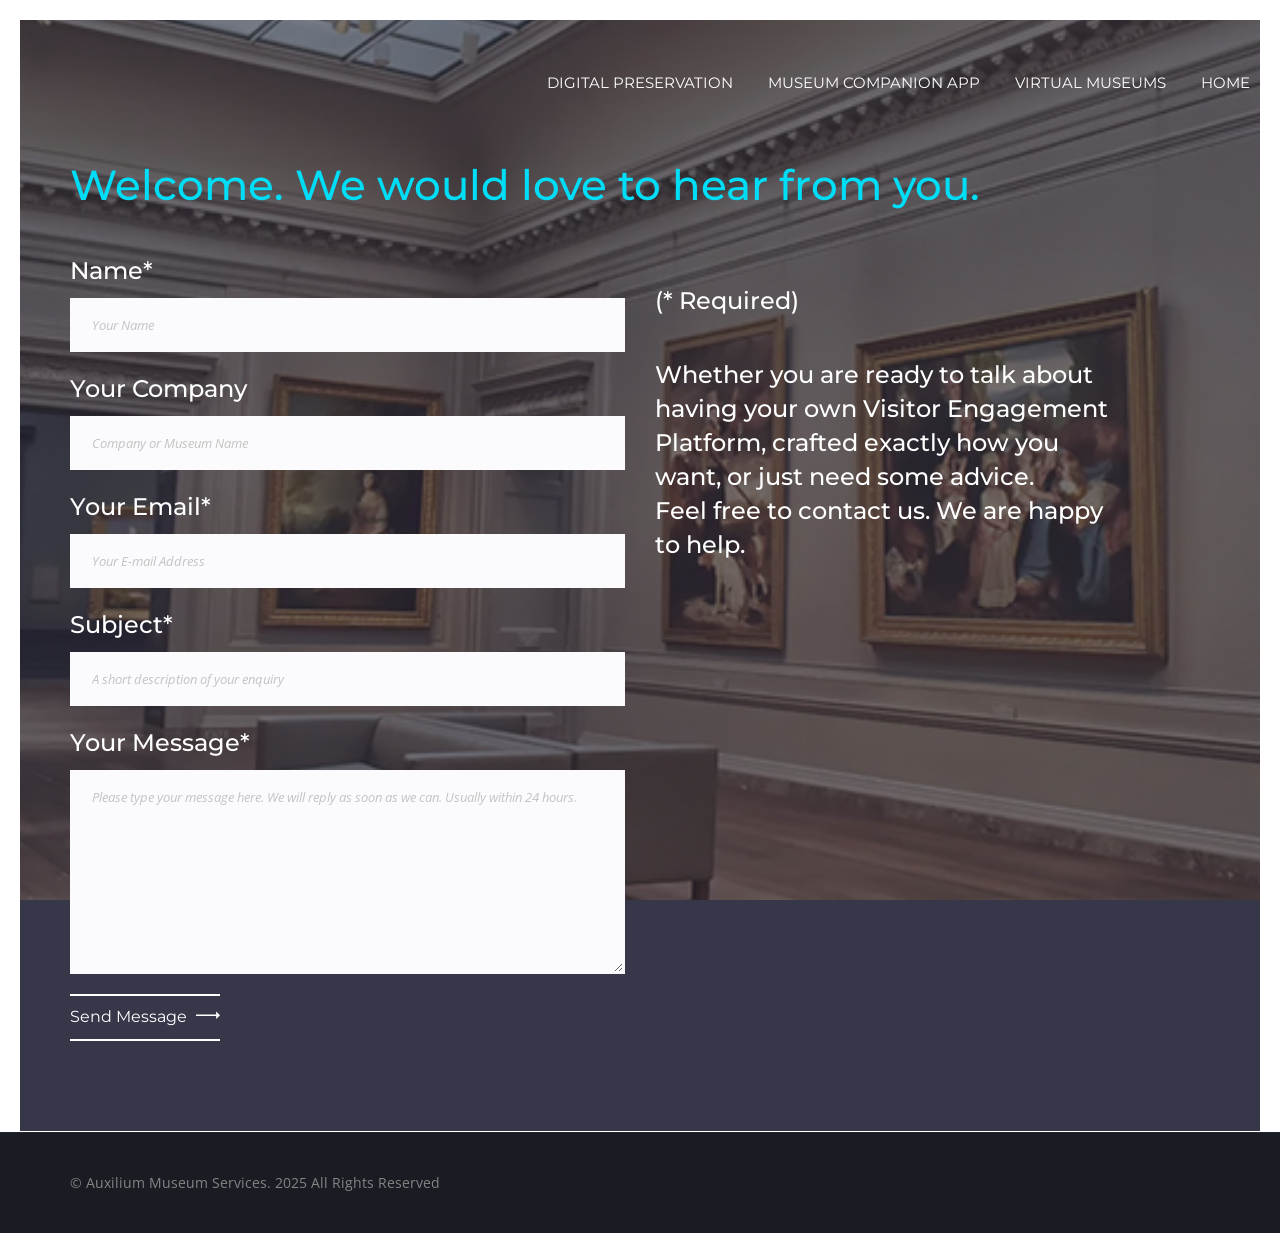
==== commit 68d3ddcd: "Add files via upload" ====
--- a/contact.html
+++ b/contact.html
@@ -140,7 +140,7 @@
    <textarea class="col-xs-12" class="parallax" data-stellar-background-ratio="0.1" style="background-image:url(images/backgrounds/page-header-5.jpg);" id="message" name="message" rows="6" cols="25" placeholder="Please type your message here. We will reply as soon as we can. Usually within 24 hours." required></textarea>
     <button class="btn btn-default" id="submit" type="submit">Send Message <i class="bronx-icon-arrow-right"></i></button>
     <!-- (D) CAPTCHA - SITE KEY -->
-    <div class="g-recaptcha" data-sitekey="6LexO3grAAAAABykqJed-ELhq6yW2bF92lmv3cnP"></div><br>
+    <!-- <div class="g-recaptcha" data-sitekey="6LexO3grAAAAABykqJed-ELhq6yW2bF92lmv3cnP"></div><br> -->
 
 
   </fieldset>
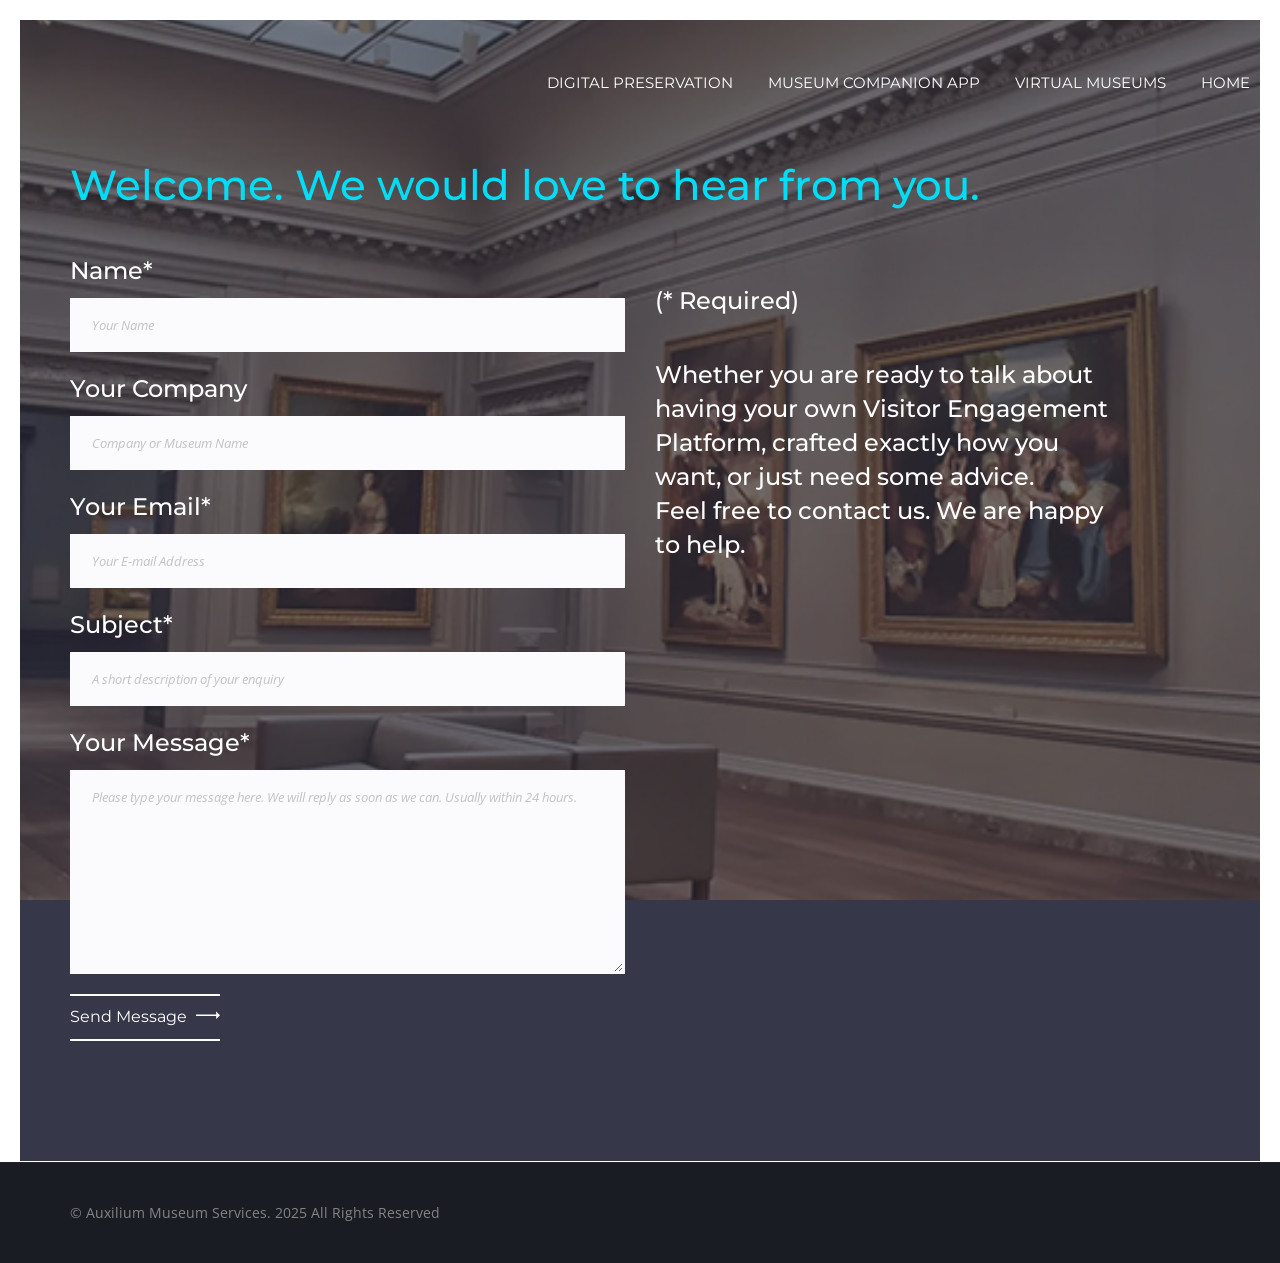
==== commit 8d576634: "Add files via upload" ====
--- a/contact.html
+++ b/contact.html
@@ -140,7 +140,7 @@
    <textarea class="col-xs-12" class="parallax" data-stellar-background-ratio="0.1" style="background-image:url(images/backgrounds/page-header-5.jpg);" id="message" name="message" rows="6" cols="25" placeholder="Please type your message here. We will reply as soon as we can. Usually within 24 hours." required></textarea>
     <button class="btn btn-default" id="submit" type="submit">Send Message <i class="bronx-icon-arrow-right"></i></button>
     <!-- (D) CAPTCHA - SITE KEY -->
-    <!-- <div class="g-recaptcha" data-sitekey="6LexO3grAAAAABykqJed-ELhq6yW2bF92lmv3cnP"></div><br> -->
+    <div class="g-recaptcha" data-sitekey="6LexO3grAAAAABykqJed-ELhq6yW2bF92lmv3cnP"></div><br>
 
 
   </fieldset>
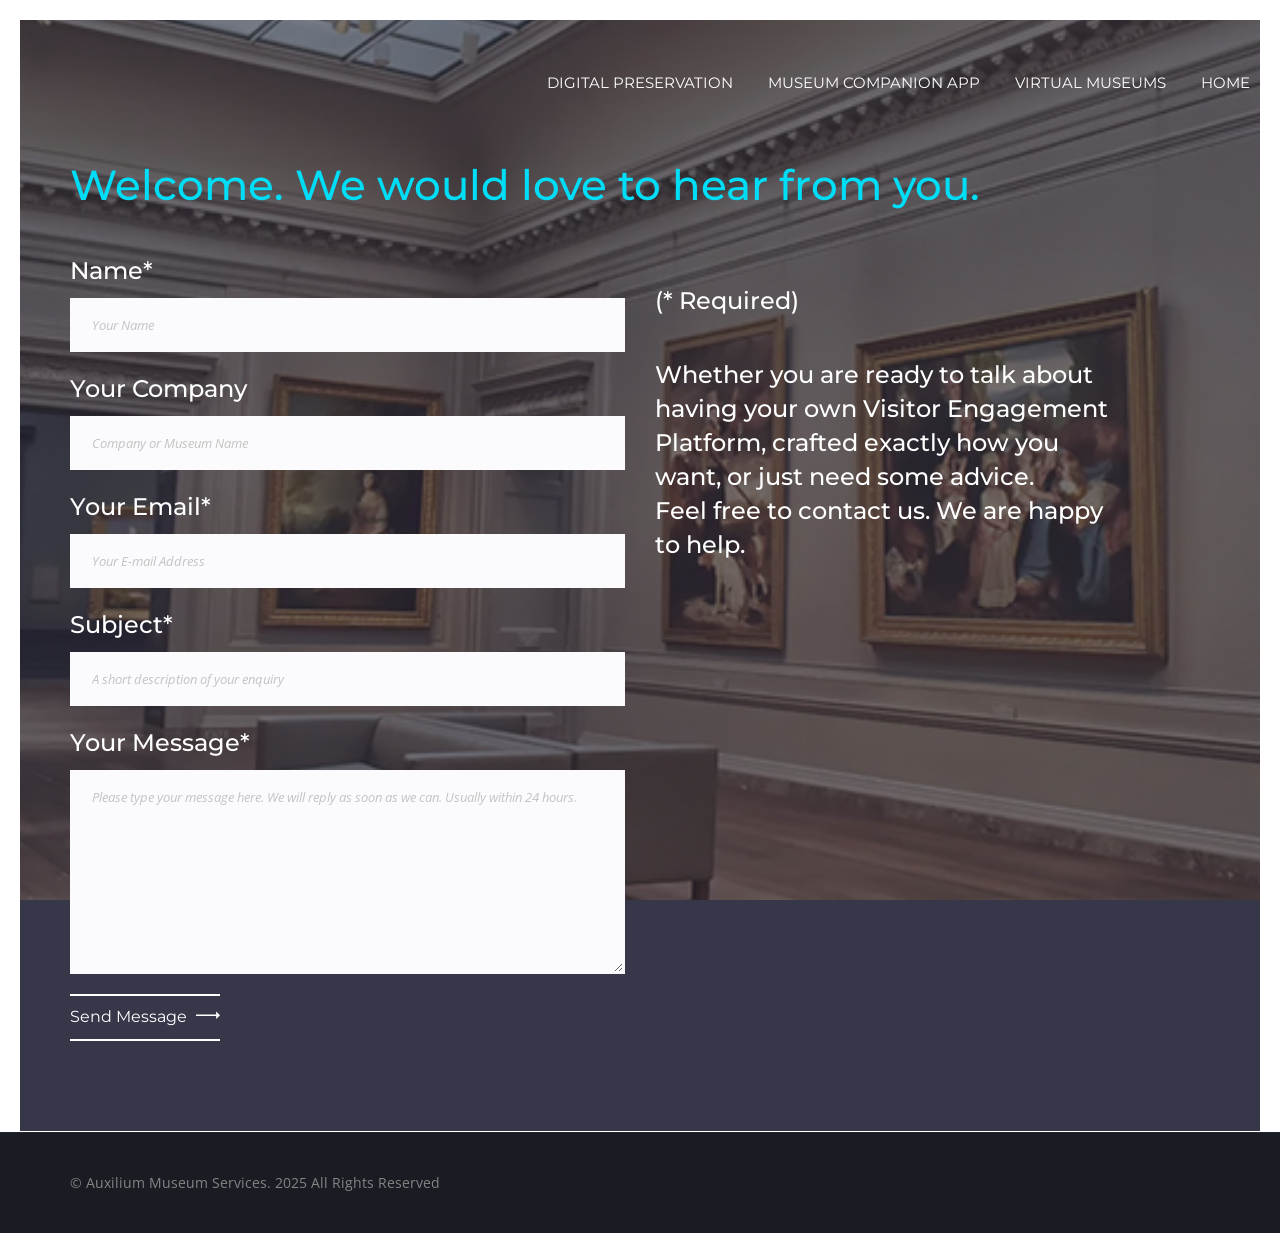
==== commit 013e2dcf: "Add files via upload" ====
--- a/contact.html
+++ b/contact.html
@@ -140,7 +140,7 @@
    <textarea class="col-xs-12" class="parallax" data-stellar-background-ratio="0.1" style="background-image:url(images/backgrounds/page-header-5.jpg);" id="message" name="message" rows="6" cols="25" placeholder="Please type your message here. We will reply as soon as we can. Usually within 24 hours." required></textarea>
     <button class="btn btn-default" id="submit" type="submit">Send Message <i class="bronx-icon-arrow-right"></i></button>
     <!-- (D) CAPTCHA - SITE KEY -->
-    <div class="g-recaptcha" data-sitekey="6LexO3grAAAAABykqJed-ELhq6yW2bF92lmv3cnP"></div><br>
+    <!-- <div class="g-recaptcha" data-sitekey="6LexO3grAAAAABykqJed-ELhq6yW2bF92lmv3cnP"></div><br> -->
 
 
   </fieldset>
